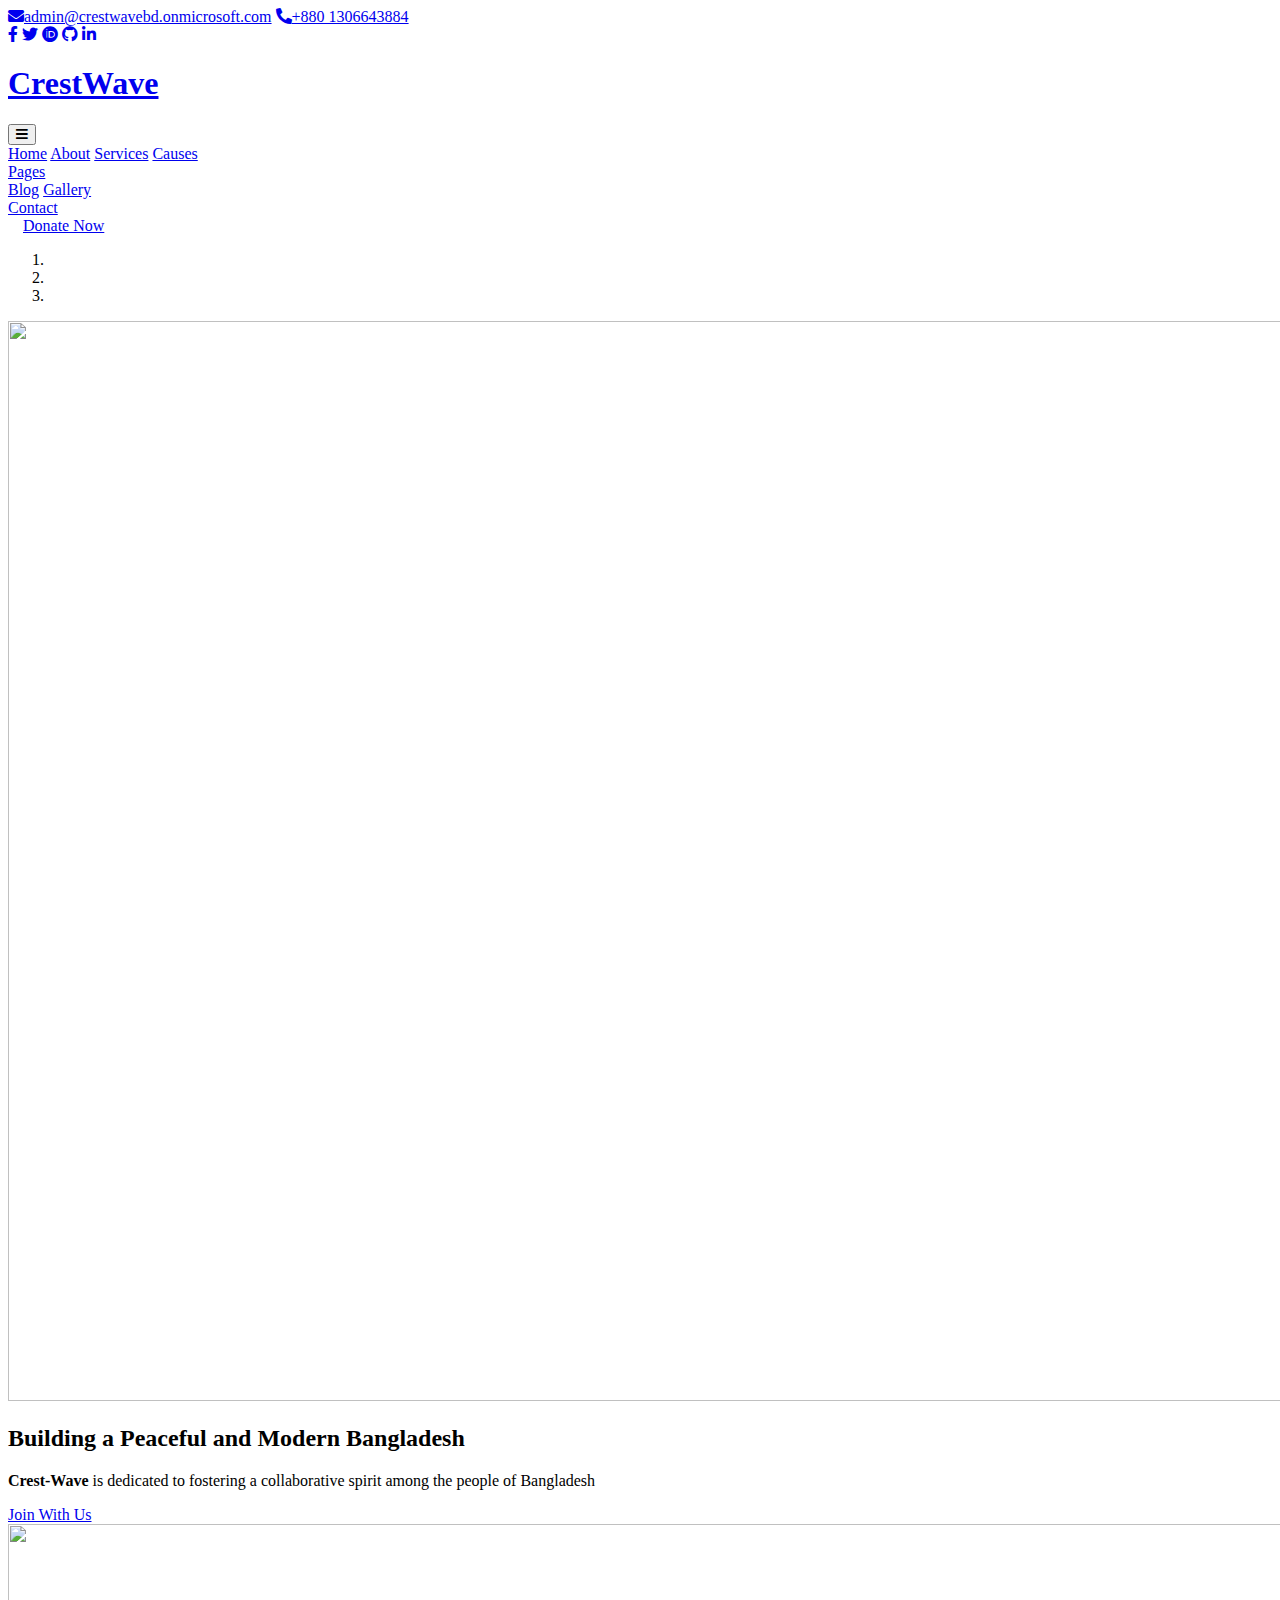
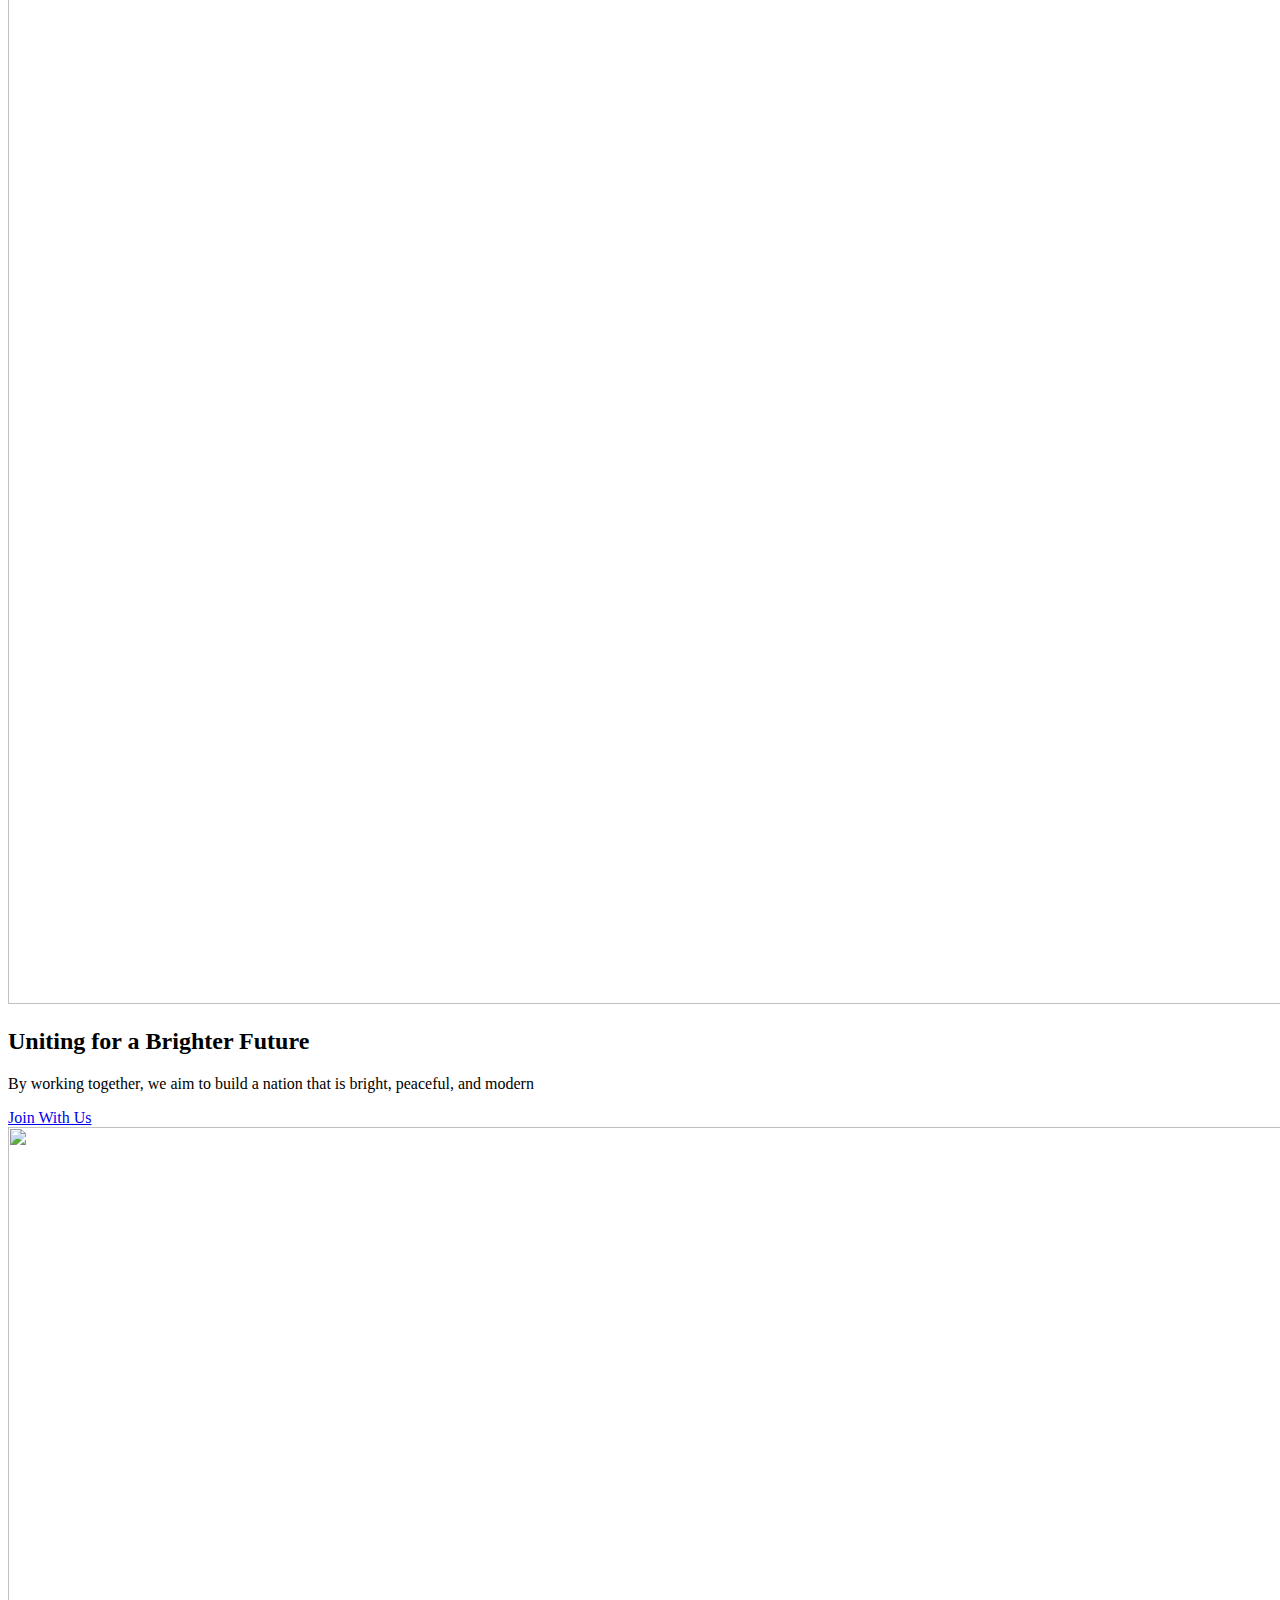
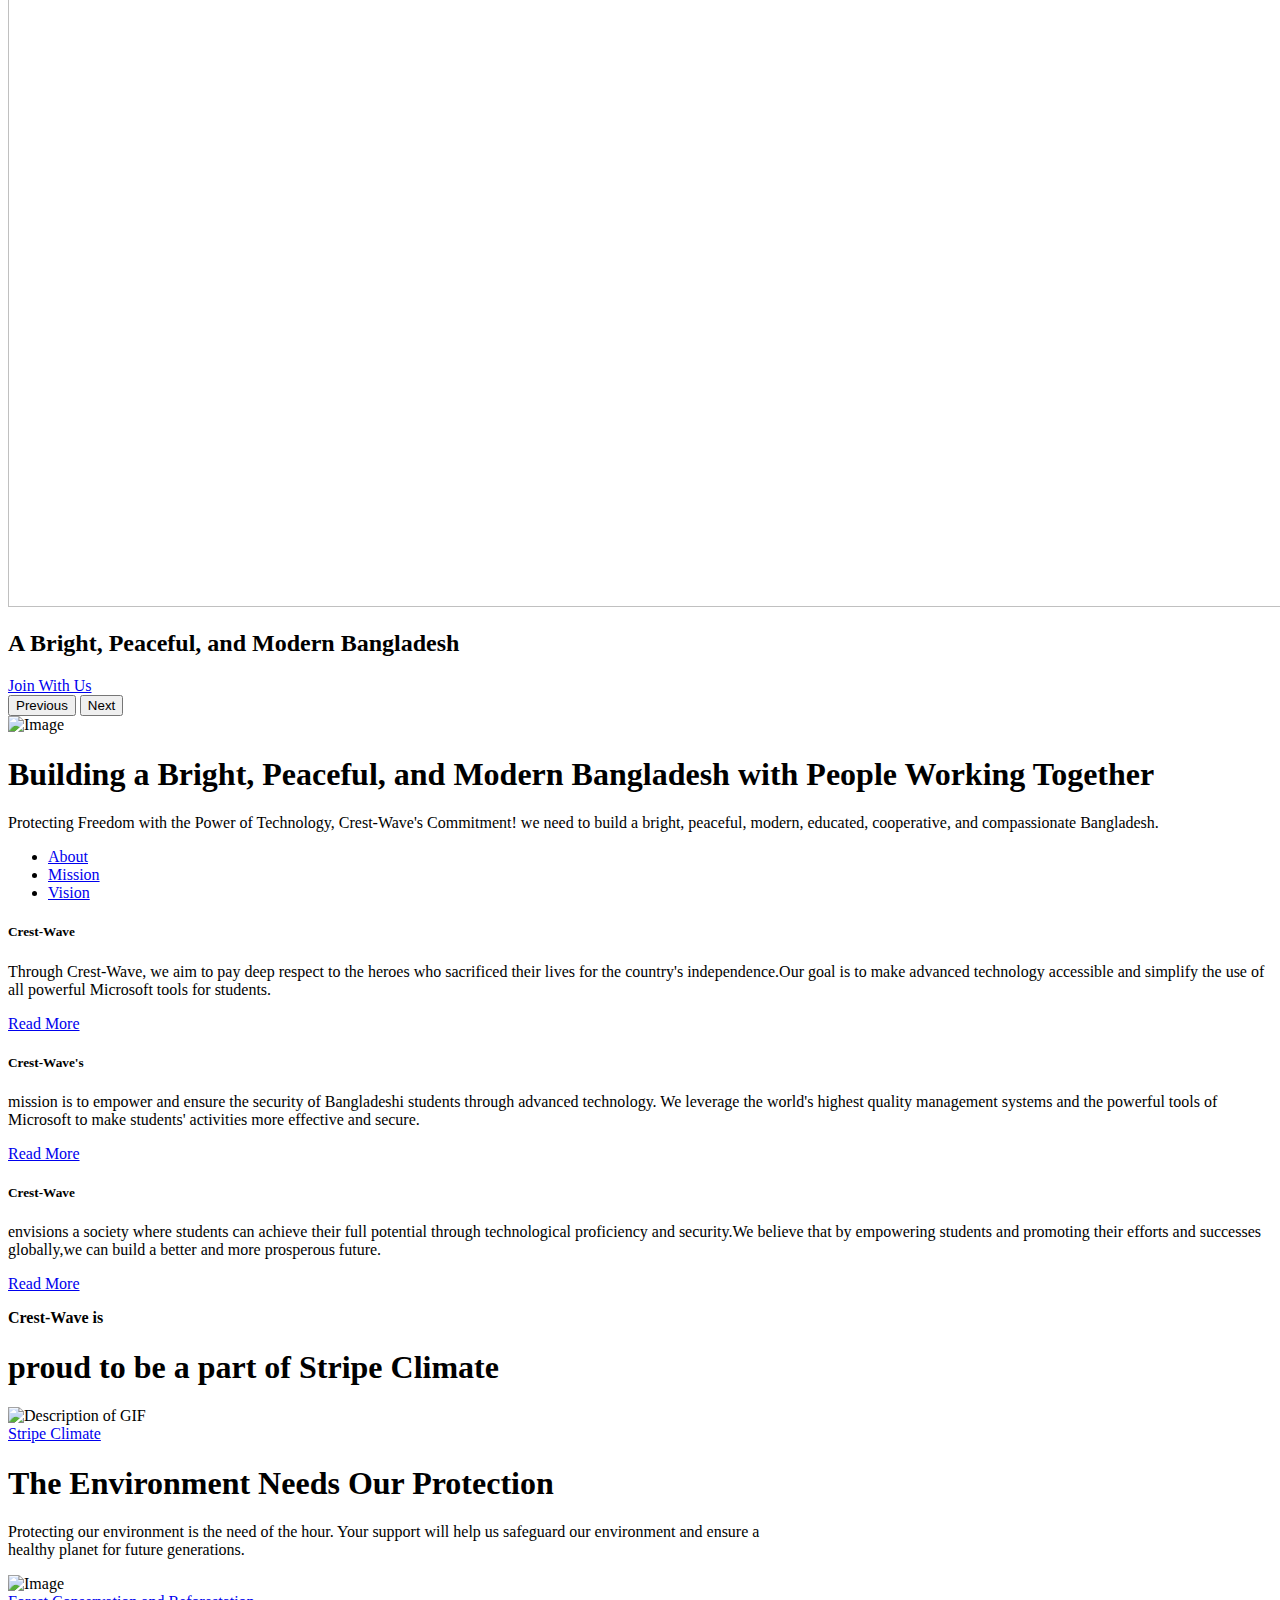
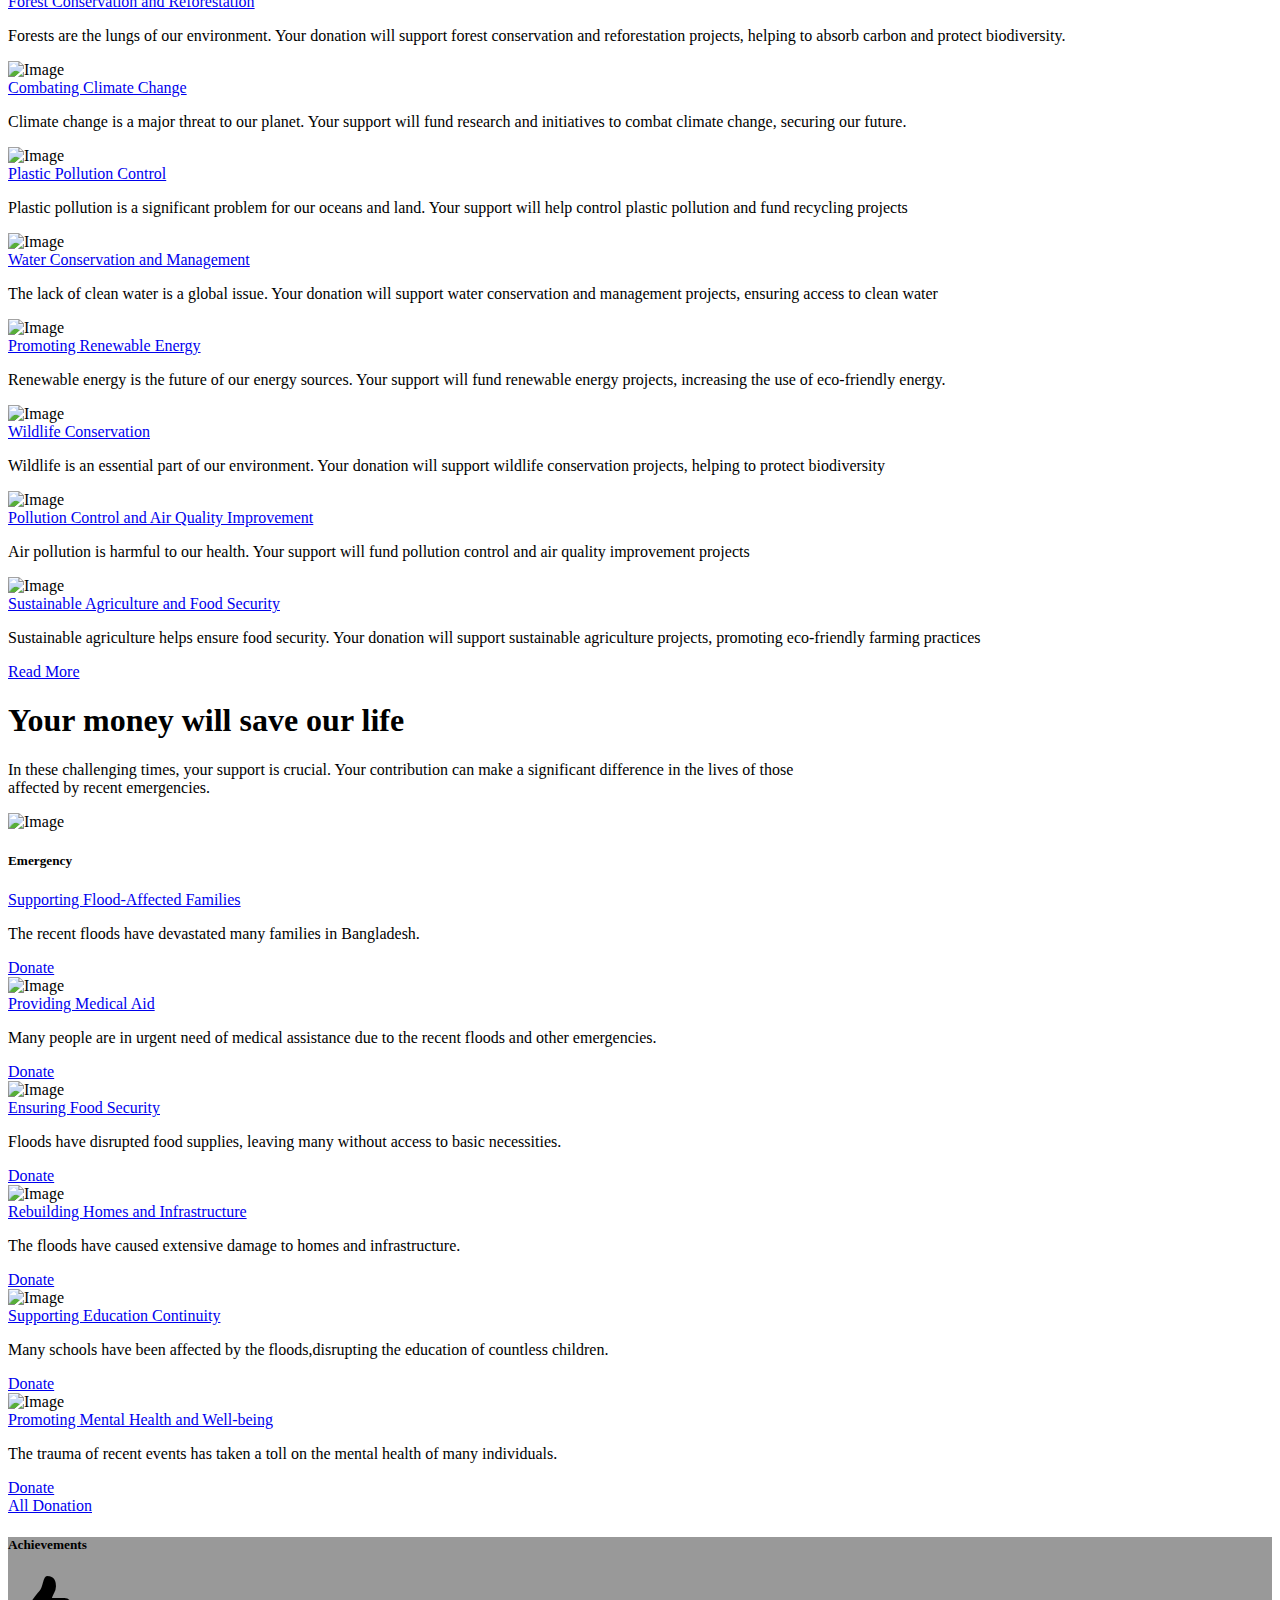
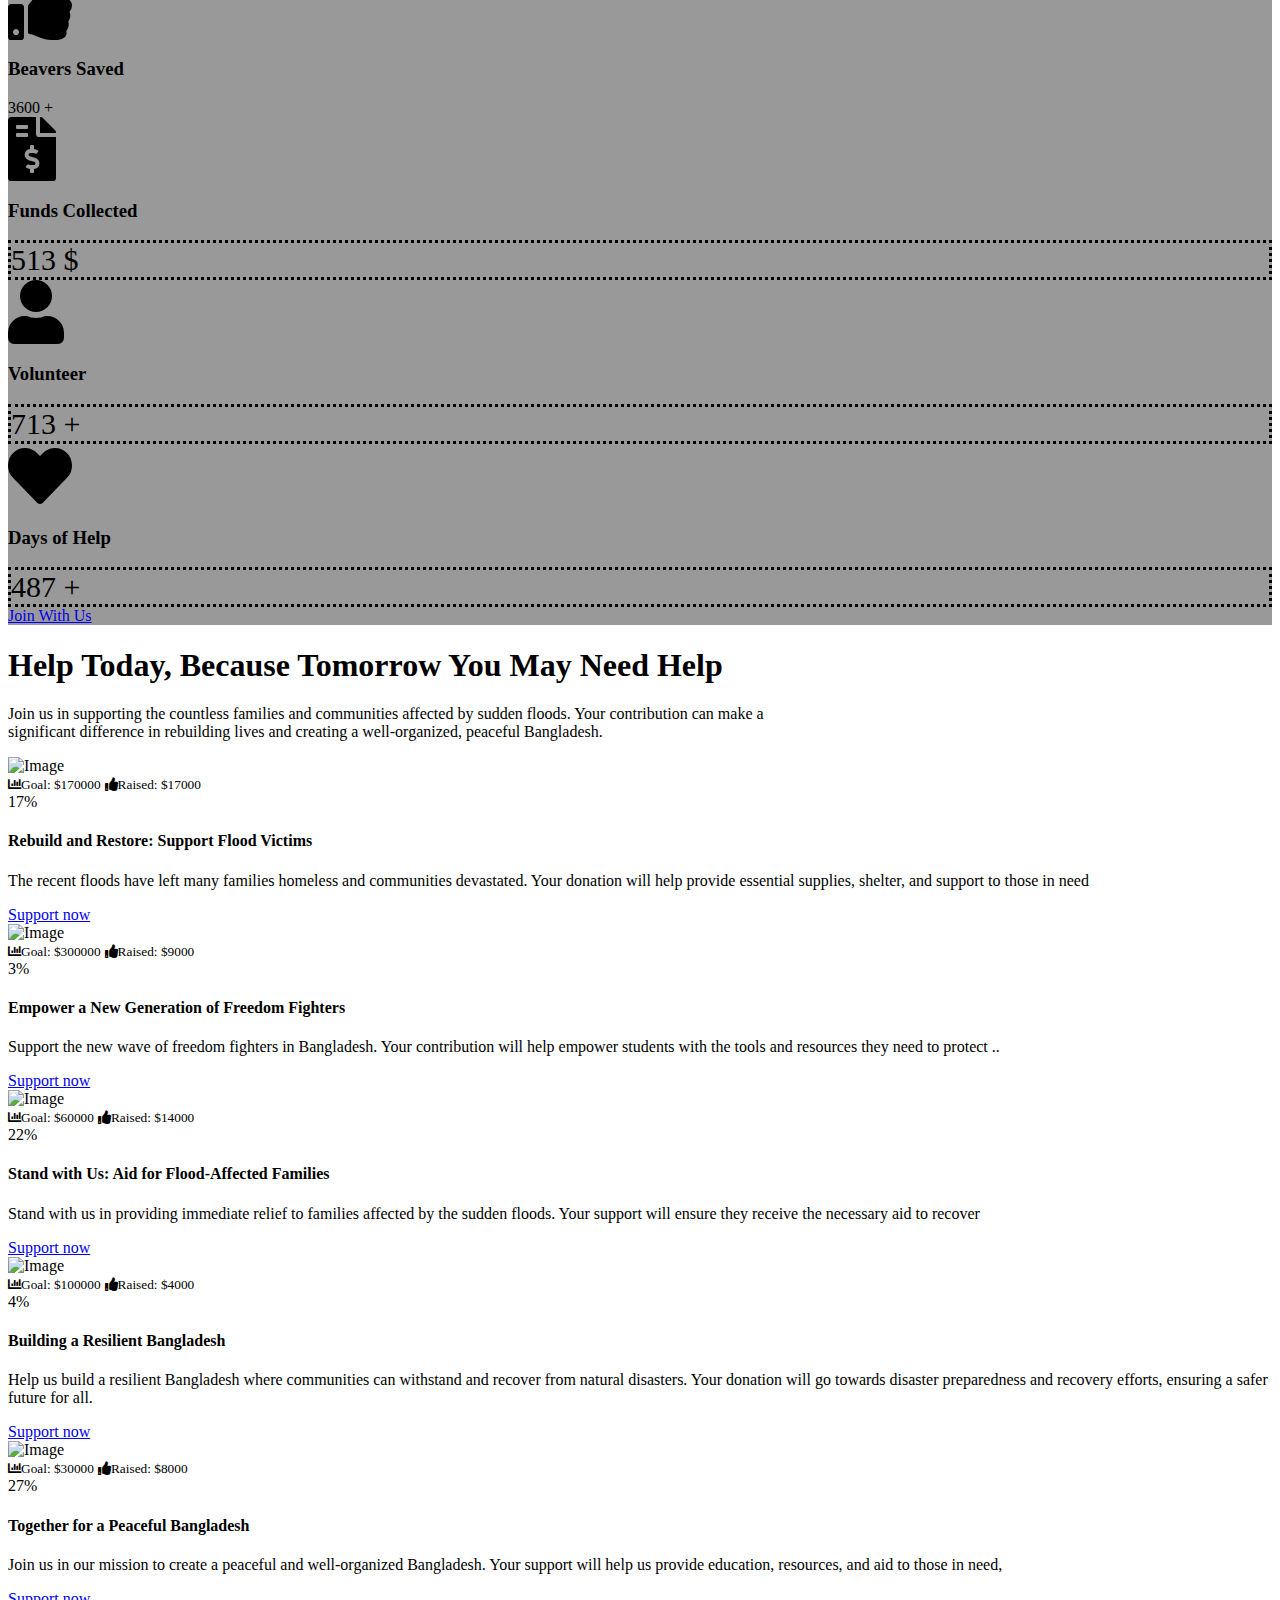
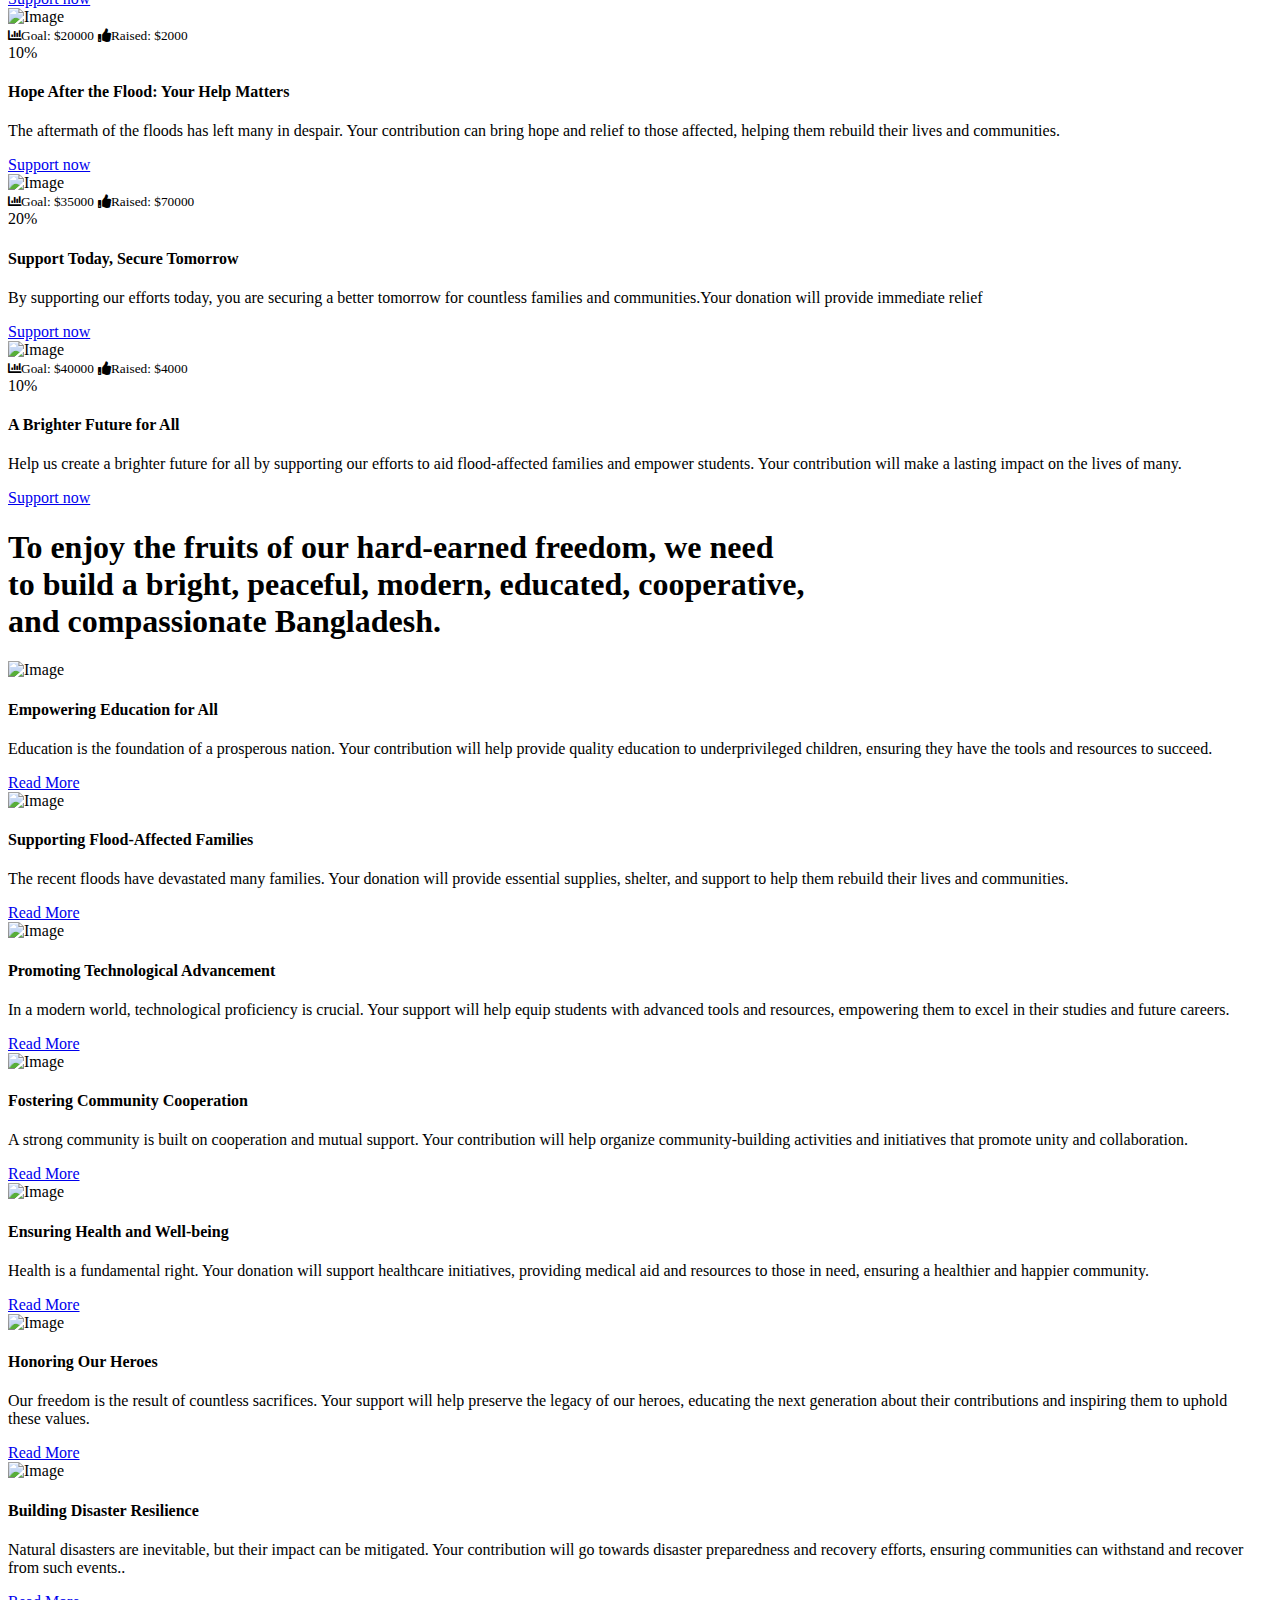
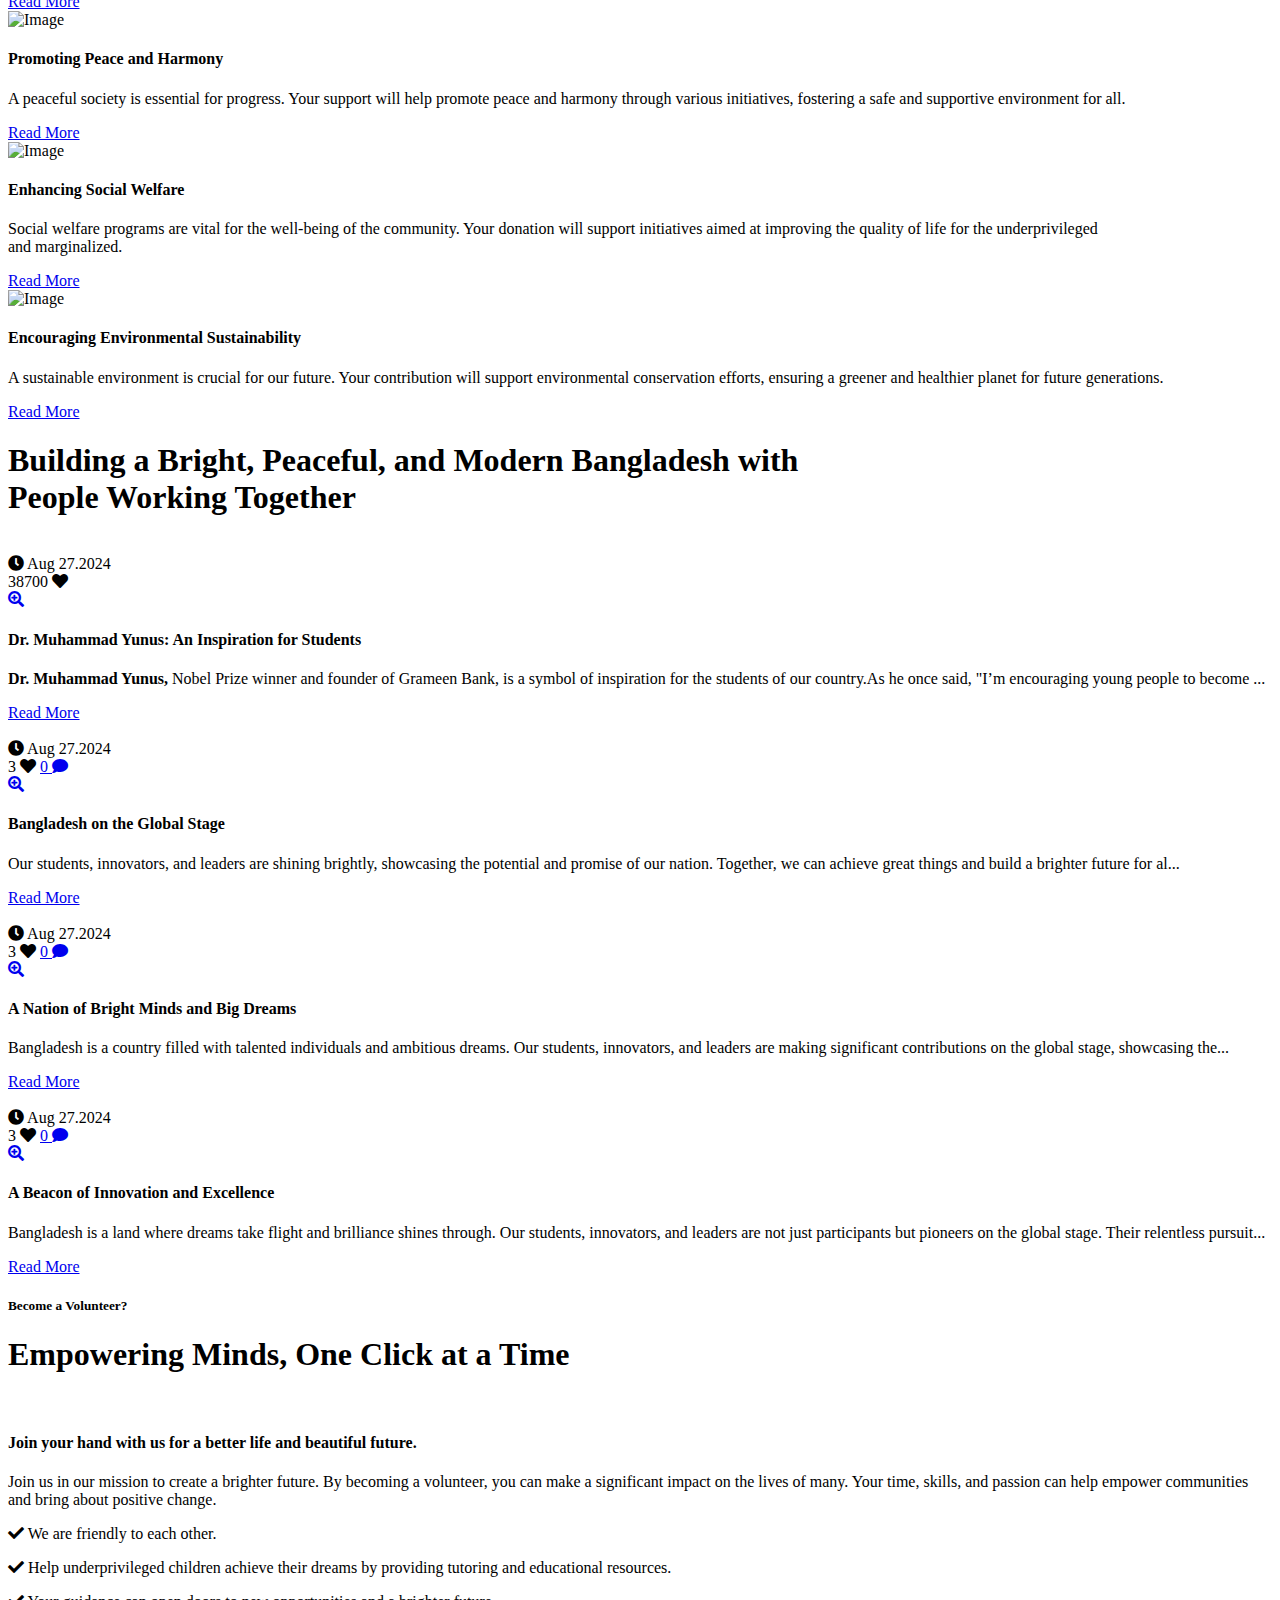
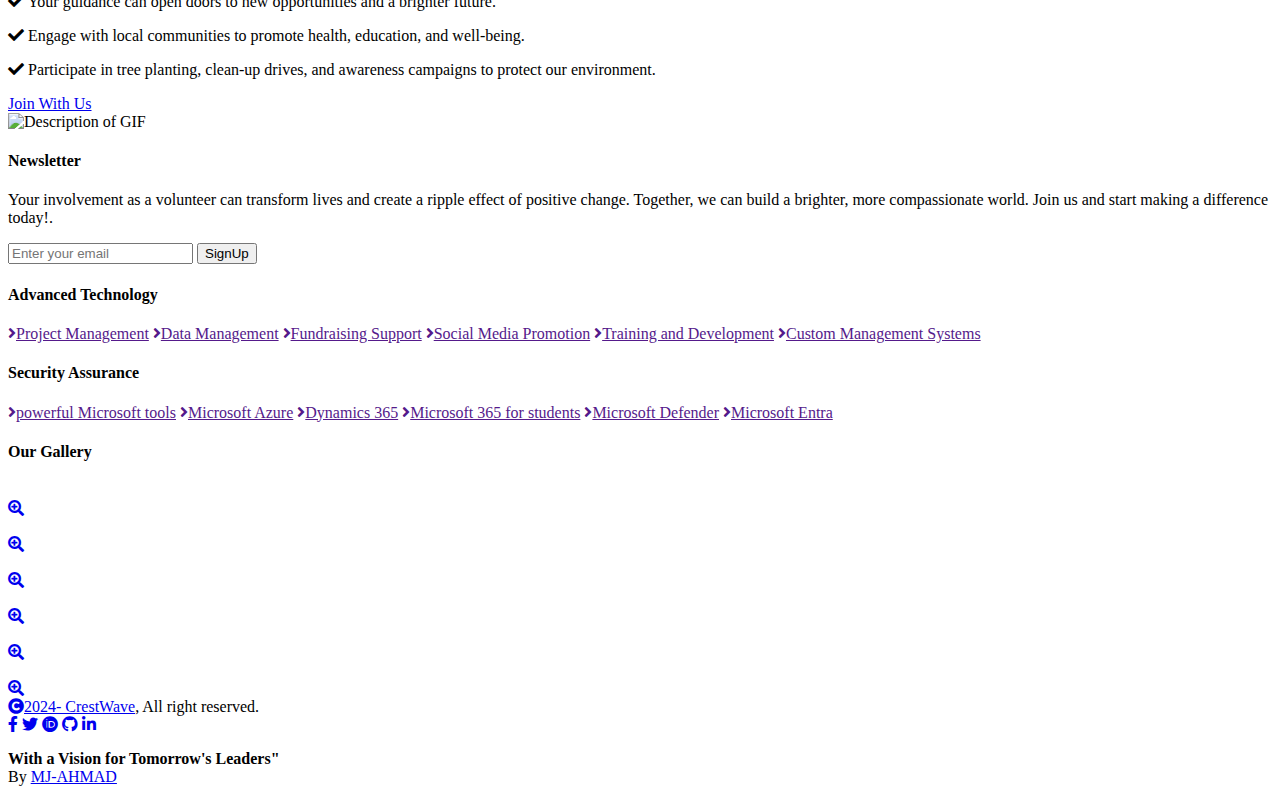
==== index.html @ bfa49dc5 "Add files via upload" ====
<!DOCTYPE html>
<html lang="en">

<head>
    <meta charset="utf-8">
    <title>CrestWave</title>
    <meta content="width=device-width, initial-scale=1.0" name="viewport">
    <meta content="Empowering Education and Sustainability" name="keywords">
    <meta content="Building a Peaceful and Modern Bangladesh" name="description">
    <meta property="og:title" content="A Bright, Peaceful, and Modern Bangladesh">
    <meta property="og:description" content="Building a Peaceful and Modern Bangladesh">
    <meta property="og:image" content="https://mjahmad1.github.io/cwbd/img/2/65.png">
    <meta property="og:url" content="https://mjahmad1.github.io/cwbd/">


    <!-- Google Web Fonts -->
    <link rel="preconnect" href="https://fonts.googleapis.com">
    <link rel="preconnect" href="https://fonts.gstatic.com" crossorigin>
    <link href="https://fonts.googleapis.com/css2?family=Jost:wght@500;600&family=Roboto&display=swap" rel="stylesheet">

    <!-- Icon Font Stylesheet -->
    <link rel="stylesheet" href="https://use.fontawesome.com/releases/v5.15.4/css/all.css" />
    <link href="https://cdn.jsdelivr.net/npm/bootstrap-icons@1.4.1/font/bootstrap-icons.css" rel="stylesheet">

    <!-- Libraries Stylesheet -->
    <link href="lib/owlcarousel/assets/owl.carousel.min.css" rel="stylesheet">
    <link href="lib/lightbox/css/lightbox.min.css" rel="stylesheet">


    <!-- Customized Bootstrap Stylesheet -->
    <link href="css/bootstrap.min.css" rel="stylesheet">

    <!-- Template Stylesheet -->
    <link href="css/style.css" rel="stylesheet">
    <meta name="google-site-verification" content="Da4Wf0bMjZq9uJs6QDCaYdj5rUD_3Obl4o2yoIoeI3s" />
</head>
<body>

    <!-- Spinner Start -->
    <div id="spinner" class="show w-100 vh-100 bg-white position-fixed translate-middle top-50 start-50  d-flex align-items-center justify-content-center">
        <div class="spinner-grow text-primary" role="status"></div>
    </div>
    <!-- Spinner End -->
    <!-- Navbar start -->
    <div class="container-fluid fixed-top px-0">
        <div class="container px-0">
            <div class="topbar">
                <div class="row align-items-center justify-content-center">
                    <div class="col-md-8">
                        <div class="topbar-info d-flex flex-wrap">
                            <a href="#" class="text-light me-4"><i class="fas fa-envelope text-white me-2"></i>admin@crestwavebd.onmicrosoft.com</a>
                            <a href="#" class="text-light"><i class="fas fa-phone-alt text-white me-2"></i>+880 1306643884</a>
                        </div>
                    </div>
                    <div class="col-md-4">
                        <div class="topbar-icon d-flex align-items-center justify-content-end">
                            <a href="https://www.facebook.com/MdJaforAhmad1989" class="btn-square text-white me-2"><i class="fab fa-facebook-f"></i></a>
                            <a href="https://twitter.com/QuranerFariwala" class="btn-square text-white me-2"><i class="fab fa-twitter"></i></a>
                            <a href="https://orcid.org/0009-0008-8560-0756" class="btn-square text-white me-2"><i class="fab fa-orcid"></i></a>
                            <a href="https://www.github.con/mjahmad1/" class="btn-square text-white me-2"><i class="fab fa-github"></i></a>
                            <a href="https://www.linkedin.com/in/jafor-ahmod/" class="btn-square text-white me-0"><i class="fab fa-linkedin-in"></i></a>
                        </div>
                    </div>
                </div>
            </div>
            <nav class="navbar navbar-light bg-light navbar-expand-xl">
                <a href="index.html" class="navbar-brand ms-3">
                    <h1 class="text-primary display-5">CrestWave</h1>
                </a>
                <button class="navbar-toggler py-2 px-3 me-3" type="button" data-bs-toggle="collapse" data-bs-target="#navbarCollapse">
                    <span class="fa fa-bars text-primary"></span>
                </button>
                <div class="collapse navbar-collapse bg-light" id="navbarCollapse">
                    <div class="navbar-nav ms-auto">
                        <a href="index.html" class="nav-item nav-link active">Home</a>
                        <a href="about.html" class="nav-item nav-link">About</a>
                        <a href="service.html" class="nav-item nav-link">Services</a>
                        <a href="causes.html" class="nav-item nav-link">Causes</a>
                        <div class="nav-item dropdown">
                            <a href="#" class="nav-link dropdown-toggle" data-bs-toggle="dropdown">Pages</a>
                            <div class="dropdown-menu m-0 bg-secondary rounded-0">
                                <a href="blog.html" class="dropdown-item">Blog</a>
                                <a href="gallery.html" class="dropdown-item">Gallery</a>
                            </div>
                        </div>
                        <a href="contact.html" class="nav-item nav-link">Contact</a>
                    </div>
                    <div class="d-flex align-items-center flex-nowrap pt-xl-0" style="margin-left: 15px;">
                        <a href="pay.html" class="btn-hover-bg btn btn-primary text-white py-2 px-4 me-3">Donate Now</a>
                    </div>
                </div>
            </nav>
        </div>
    </div>
    <!-- Navbar End -->
    <!-- Carousel Start -->
    <div class="container-fluid carousel-header vh-100 px-0">
        <div id="carouselId" class="carousel slide" data-bs-ride="carousel">
            <ol class="carousel-indicators">
                <li data-bs-target="#carouselId" data-bs-slide-to="0" class="active"></li>
                <li data-bs-target="#carouselId" data-bs-slide-to="1"></li>
                <li data-bs-target="#carouselId" data-bs-slide-to="2"></li>
            </ol>
            <div class="carousel-inner" role="listbox">
                <div class="carousel-item active">
                    <img src="img/192000/3.png" style="width: 1920px; height: 1080px;">
                    <div class="carousel-caption">
                        <div class="p-3" style="max-width: 900px;">
                            <h2 class="display-1 text-capitalize text-white mb-4">Building a Peaceful and Modern Bangladesh</h2>
                            <p class="mb-5 fs-5"><b>Crest-Wave</b> is dedicated to fostering a collaborative spirit among the people of Bangladesh</p>
                            <div class="d-flex align-items-center justify-content-center">
                                <a class="btn-hover-bg btn btn-primary text-white py-3 px-5" href="#">Join With Us</a>
                            </div>
                        </div>
                    </div>
                </div>
                <div class="carousel-item">
                    <img src="img/5/11.png" style="width: 1920px; height: 1080px;">
                    <div class="carousel-caption">
                        <div class="p-3" style="max-width: 900px;">
                            <h2 class="display-1 text-capitalize text-white mb-4">Uniting for a Brighter Future</h2>
                            <p class="mb-5 fs-5">By working together, we aim to build a nation that is bright, peaceful, and modern</p>
                            <div class="d-flex align-items-center justify-content-center">
                                <a class="btn-hover-bg btn btn-primary text-white py-3 px-5" href="volun.html">Join With Us</a>
                            </div>
                        </div>
                    </div>
                </div>
                <div class="carousel-item">
                    <img src="img/5/9.png" style="width: 1920px; height: 1080px;">
                    <div class="carousel-caption">
                        <div class="p-3" style="max-width: 900px;">
                            <h2 class="display-1 text-capitalize text-white mb-4">A Bright, Peaceful, and Modern Bangladesh</h2>
                            <div class="d-flex align-items-center justify-content-center">
                                <a class="btn-hover-bg btn btn-primary text-white py-3 px-5" href="#">Join With Us</a>
                            </div>
                        </div>
                    </div>
                </div>
            </div>
            <button class="carousel-control-prev" type="button" data-bs-target="#carouselId" data-bs-slide="prev">
                <span class="carousel-control-prev-icon" aria-hidden="true"></span>
                <span class="visually-hidden">Previous</span>
            </button>
            <button class="carousel-control-next" type="button" data-bs-target="#carouselId" data-bs-slide="next">
                <span class="carousel-control-next-icon" aria-hidden="true"></span>
                <span class="visually-hidden">Next</span>
            </button>
        </div>
    </div>
    <!-- Carousel End -->
    <!-- About Start -->
    <div class="container-fluid about  py-5">
        <div class="container py-5">
            <div class="row g-5">
                <div class="col-xl-5">
                    <div class="h-100">
                        <img src="img/2/65.png" class="img-fluid w-100 h-100" alt="Image">
                    </div>
                </div>
                <div class="col-xl-7">
                    <h1 class="mb-4">Building a Bright, Peaceful, and Modern Bangladesh with People Working Together</h1>
                    <p class="fs-5 mb-4">
                        Protecting Freedom with the Power of Technology, Crest-Wave's Commitment! we need to build a bright, peaceful, modern, educated, cooperative, and compassionate Bangladesh.
                    </p>
                    <div class="tab-class bg-secondary p-4">
                        <ul class="nav d-flex mb-2">
                            <li class="nav-item mb-3">
                                <a class="d-flex py-2 text-center bg-white active" data-bs-toggle="pill" href="#tab-1">
                                    <span class="text-dark" style="width: 150px;">About</span>
                                </a>
                            </li>
                            <li class="nav-item mb-3">
                                <a class="d-flex py-2 mx-3 text-center bg-white" data-bs-toggle="pill" href="#tab-2">
                                    <span class="text-dark" style="width: 150px;">Mission</span>
                                </a>
                            </li>
                            <li class="nav-item mb-3">
                                <a class="d-flex py-2 text-center bg-white" data-bs-toggle="pill" href="#tab-3">
                                    <span class="text-dark" style="width: 150px;">Vision</span>
                                </a>
                            </li>
                        </ul>
                        <div class="tab-content">
                            <div id="tab-1" class="tab-pane fade show p-0 active">
                                <div class="row">
                                    <div class="col-12">
                                        <div class="d-flex">
                                            <div class="text-start my-auto">
                                                <h5 class="text-uppercase mb-3">Crest-Wave</h5>
                                                <p class="mb-4">
                                                    Through Crest-Wave, we aim to pay deep respect to the heroes who sacrificed their lives for the country's independence.Our goal is to make advanced technology accessible and simplify the use of all powerful Microsoft tools for students.
                                                </p>
                                                <div class="d-flex align-items-center justify-content-start">
                                                    <a class="btn-hover-bg btn btn-primary text-white py-2 px-4" href="blog.html">Read More</a>
                                                </div>
                                            </div>
                                        </div>
                                    </div>
                                </div>
                            </div>
                            <div id="tab-2" class="tab-pane fade show p-0">
                                <div class="row">
                                    <div class="col-12">
                                        <div class="d-flex">
                                            <div class="text-start my-auto">
                                                <h5 class="text-uppercase mb-3">Crest-Wave's</h5>
                                                <p class="mb-4">
                                                    mission is to empower and ensure the security of Bangladeshi students through advanced technology. We leverage the world's highest quality management systems and the powerful tools of Microsoft to make students' activities more effective and secure.
                                                </p>
                                                <div class="d-flex align-items-center justify-content-start">
                                                    <a class="btn-hover-bg btn btn-primary text-white py-2 px-4" href="blog.html">Read More</a>
                                                </div>
                                            </div>
                                        </div>
                                    </div>
                                </div>
                            </div>
                            <div id="tab-3" class="tab-pane fade show p-0">
                                <div class="row">
                                    <div class="col-12">
                                        <div class="d-flex">
                                            <div class="text-start my-auto">
                                                <h5 class="text-uppercase mb-3">Crest-Wave</h5>
                                                <p class="mb-4">
                                                    envisions a society where students can achieve their full potential through technological proficiency and security.We believe that by empowering students and promoting their efforts and successes globally,we can build a better and more prosperous future.
                                                </p>
                                                <div class="d-flex align-items-center justify-content-start">
                                                    <a class="btn-hover-bg btn btn-primary text-white py-2 px-4" href="blog.html">Read More</a>
                                                </div>
                                            </div>
                                        </div>
                                    </div>
                                </div>
                            </div>
                        </div>
                    </div>
                </div>
            </div>
        </div>
    </div>
    <!-- About End -->
    <!-- About Start -->
    <div class="container-fluid about  py-5">
        <div class="text-center mx-auto pb-5" style="max-width: 800px;">
            <p><b>Crest-Wave is</b></p>
            <h1 class="mb-4">proud to be a part of Stripe Climate</h1>
            <img src="img/g1.gif" alt="Description of GIF" width="200" height="200">
        </div>
        <div class="text-center mx-auto pb-5" style="max-width: 800px;">
            <a class="btn-hover-bg btn btn-primary text-white py-2 px-4" href="https://climate.stripe.com/ArsPAE">Stripe Climate</a>
        </div>
        </div>
        <!-- About End -->
        <!-- Services Start -->
        <div class="container-fluid service py-5 bg-light">
            <div class="container py-5">
                <div class="text-center mx-auto pb-5" style="max-width: 800px;">
                    <h1 class="mb-0">The Environment Needs Our Protection</h1>
                    <p>Protecting our environment is the need of the hour. Your support will help us safeguard our environment and ensure a healthy planet for future generations.</p>
                </div>
                <div class="row g-4">
                    <div class="col-md-6 col-lg-6 col-xl-3">
                        <div class="service-item">
                            <img src="img/j0.jpg" class="img-fluid w-100" alt="Image">
                            <div class="service-link">
                                <a href="#" class="h4 mb-0">Forest Conservation and Reforestation</a>
                            </div>
                        </div>
                        <p class="my-4">Forests are the lungs of our environment. Your donation will support forest conservation and reforestation projects, helping to absorb carbon and protect biodiversity.</p>
                    </div>
                    <div class="col-md-6 col-lg-6 col-xl-3">
                        <div class="service-item">
                            <img src="img/j01.jpg" class="img-fluid w-100" alt="Image">
                            <div class="service-link">
                                <a href="#" class="h4 mb-0">Combating Climate Change</a>
                            </div>
                        </div>
                        <p class="my-4">Climate change is a major threat to our planet. Your support will fund research and initiatives to combat climate change, securing our future.</p>
                    </div>
                    <div class="col-md-6 col-lg-6 col-xl-3">
                        <div class="service-item">
                            <img src="img/1.jpg" class="img-fluid w-100" alt="Image">
                            <div class="service-link">
                                <a href="#" class="h4 mb-0">Plastic Pollution Control</a>
                            </div>
                        </div>
                        <p class="my-4">Plastic pollution is a significant problem for our oceans and land. Your support will help control plastic pollution and fund recycling projects</p>
                    </div>
                    <div class="col-md-6 col-lg-6 col-xl-3">
                        <div class="service-item">
                            <img src="img/w1.jpg" class="img-fluid w-100" alt="Image">
                            <div class="service-link">
                                <a href="#" class="h4 mb-0">Water Conservation and Management</a>
                            </div>
                        </div>
                        <p class="my-4">The lack of clean water is a global issue. Your donation will support water conservation and management projects, ensuring access to clean water</p>
                    </div>
                    <div class="col-md-6 col-lg-6 col-xl-3">
                        <div class="service-item">
                            <img src="img/j1.jpg" class="img-fluid w-100" alt="Image">
                            <div class="service-link">
                                <a href="#" class="h4 mb-0">Promoting Renewable Energy</a>
                            </div>
                        </div>
                        <p class="my-4">Renewable energy is the future of our energy sources. Your support will fund renewable energy projects, increasing the use of eco-friendly energy.</p>
                    </div>
                    <div class="col-md-6 col-lg-6 col-xl-3">
                        <div class="service-item">
                            <img src="img/j2.jpg" class="img-fluid w-100" alt="Image">
                            <div class="service-link">
                                <a href="#" class="h4 mb-0">Wildlife Conservation</a>
                            </div>
                        </div>
                        <p class="my-4">Wildlife is an essential part of our environment. Your donation will support wildlife conservation projects, helping to protect biodiversity</p>
                    </div>
                    <div class="col-md-6 col-lg-6 col-xl-3">
                        <div class="service-item">
                            <img src="img/j3.jpg" class="img-fluid w-100" alt="Image">
                            <div class="service-link">
                                <a href="#" class="h4 mb-0">Pollution Control and Air Quality Improvement</a>
                            </div>
                        </div>
                        <p class="my-4">Air pollution is harmful to our health. Your support will fund pollution control and air quality improvement projects</p>
                    </div>
                    <div class="col-md-6 col-lg-6 col-xl-3">
                        <div class="service-item">
                            <img src="img/j4.jpg" class="img-fluid w-100" alt="Image">
                            <div class="service-link">
                                <a href="#" class="h4 mb-0">Sustainable Agriculture and Food Security</a>
                            </div>
                        </div>
                        <p class="my-4">Sustainable agriculture helps ensure food security. Your donation will support sustainable agriculture projects, promoting eco-friendly farming practices</p>
                    </div>

                    <div class="col-12">
                        <div class="d-flex align-items-center justify-content-center">
                            <a class="btn-hover-bg btn btn-primary text-white py-2 px-4" href="pay.html">Read More</a>
                        </div>
                    </div>
                </div>
            </div>
        </div>
        <!-- Services End -->
        <!-- Donation Start -->
        <div class="container-fluid donation py-5">
            <div class="container py-5">
                <div class="text-center mx-auto pb-5" style="max-width: 800px;">
                    <h1 class="mb-0">Your money will save our life</h1>
                    <p>In these challenging times, your support is crucial. Your contribution can make a significant difference in the lives of those affected by recent emergencies.</p>
                </div>
                <div class="row g-4">
                    <div class="col-lg-4">
                        <div class="donation-item">
                            <img src="img/ja1.jpg" class="img-fluid w-100" alt="Image">
                            <div class="donation-content d-flex flex-column">
                                <h5 class="text-uppercase text-primary mb-4">Emergency</h5>
                                <a href="#" class="btn-hover-color display-6 text-white">Supporting Flood-Affected Families</a>
                                <p class="text-white mb-4">The recent floods have devastated many families in Bangladesh.</p>
                                <div class="donation-btn d-flex align-items-center justify-content-start">
                                    <a class="btn-hover-bg btn btn-primary text-white py-2 px-4" href="pay.html">Donate</a>
                                </div>
                            </div>
                        </div>
                    </div>
                    <div class="col-lg-4">
                        <div class="donation-item">
                            <img src="img/ja2.jpg" class="img-fluid w-100" alt="Image">
                            <div class="donation-content d-flex flex-column">
                                <a href="#" class="btn-hover-color display-6 text-white">Providing Medical Aid</a>
                                <p class="text-white mb-4">Many people are in urgent need of medical assistance due to the recent floods and other emergencies.</p>
                                <div class="donation-btn d-flex align-items-center justify-content-start">
                                    <a class="btn-hover-bg btn btn-primary text-white py-2 px-4" href="pay.html">Donate</a>
                                </div>
                            </div>
                        </div>
                    </div>
                    <div class="col-lg-4">
                        <div class="donation-item">
                            <img src="img/ja3.jpg" class="img-fluid w-100" alt="Image">
                            <div class="donation-content d-flex flex-column">
                                <a href="#" class="btn-hover-color display-6 text-white">Ensuring Food Security</a>
                                <p class="text-white mb-4">Floods have disrupted food supplies, leaving many without access to basic necessities.</p>
                                <div class="donation-btn d-flex align-items-center justify-content-start">
                                    <a class="btn-hover-bg btn btn-primary text-white py-2 px-4" href="pay.html">Donate</a>
                                </div>
                            </div>
                        </div>
                    </div>
                    <div class="row g-4">
                        <div class="col-lg-4">
                            <div class="donation-item">
                                <img src="img/ja4.jpg" class="img-fluid w-100" alt="Image">
                                <div class="donation-content d-flex flex-column">
                                    <a href="#" class="btn-hover-color display-6 text-white">Rebuilding Homes and Infrastructure</a>
                                    <p class="text-white mb-4">The floods have caused extensive damage to homes and infrastructure.</p>
                                    <div class="donation-btn d-flex align-items-center justify-content-start">
                                        <a class="btn-hover-bg btn btn-primary text-white py-2 px-4" href="pay.html">Donate</a>
                                    </div>
                                </div>
                            </div>
                        </div>
                        <div class="col-lg-4">
                            <div class="donation-item">
                                <img src="img/ja5.jpg" class="img-fluid w-100" alt="Image">
                                <div class="donation-content d-flex flex-column">
                                    <a href="#" class="btn-hover-color display-6 text-white">Supporting Education Continuity</a>
                                    <p class="text-white mb-4">Many schools have been affected by the floods,disrupting the education of countless children.</p>
                                    <div class="donation-btn d-flex align-items-center justify-content-start">
                                        <a class="btn-hover-bg btn btn-primary text-white py-2 px-4" href="pay.html">Donate</a>
                                    </div>
                                </div>
                            </div>
                        </div>
                        <div class="col-lg-4">
                            <div class="donation-item">
                                <img src="img/ja6.jpg" class="img-fluid w-100" alt="Image">
                                <div class="donation-content d-flex flex-column">
                                    <a href="#" class="btn-hover-color display-6 text-white">Promoting Mental Health and Well-being</a>
                                    <p class="text-white mb-4">The trauma of recent events has taken a toll on the mental health of many individuals.</p>
                                    <div class="donation-btn d-flex align-items-center justify-content-start">
                                        <a class="btn-hover-bg btn btn-primary text-white py-2 px-4" href="pay.html">Donate</a>
                                    </div>
                                </div>
                            </div>
                        </div>

                        <div class="col-12">
                            <div class="d-flex align-items-center justify-content-center">
                                <a class="btn-hover-bg btn btn-primary text-white py-2 px-4" href="pay.html">All Donation</a>
                            </div>
                        </div>
                    </div>
                </div>
            </div>
            <!-- Donation End -->
            <!-- Counter Start -->
            <div class="container-fluid counter py-5" style="background: linear-gradient(rgba(0, 0, 0, .4), rgba(0, 0, 0, 0.4)), url(img/volunteers-bg.jpg) center center; background-size: cover;">
                <div class="container py-5">
                    <div class="text-center mx-auto pb-5" style="max-width: 800px;">
                        <h5 class="text-uppercase text-primary">Achievements</h5>
                    </div>
                    <div class="row g-4">
                        <div class="col-md-6 col-lg-6 col-xl-3">
                            <div class="counter-item text-center border p-5">
                                <i class="fas fa-thumbs-up fa-4x text-white"></i>
                                <h3 class="text-white my-4">Beavers Saved</h3>
                                <div class="counter-counting">
                                    <span class="text-primary fs-2 fw-bold" data-toggle="counter-up">3600</span>
                                    <span class="h1 fw-bold text-primary">+</span>
                                </div>
                            </div>
                        </div>
                        <div class="col-md-6 col-lg-6 col-xl-3">
                            <div class="counter-item text-center border p-5">
                                <i class="fas fa-file-invoice-dollar fa-4x text-white"></i>
                                <h3 class="text-white my-4">Funds Collected</h3>
                                <div class="counter-counting text-center border-white w-100" style="border-style: dotted; font-size: 30px;">
                                    <span class="text-primary fs-2 fw-bold" data-toggle="counter-up">513</span>
                                    <span class="h1 fw-bold text-primary">$</span>
                                </div>
                            </div>
                        </div>
                        <div class="col-md-6 col-lg-6 col-xl-3">
                            <div class="counter-item text-center border p-5">
                                <i class="fas fa-user fa-4x text-white"></i>
                                <h3 class="text-white my-4">Volunteer</h3>
                                <div class="counter-counting text-center border-white w-100" style="border-style: dotted; font-size: 30px;">
                                    <span class="text-primary fs-2 fw-bold" data-toggle="counter-up">713</span>
                                    <span class="h1 fw-bold text-primary">+</span>
                                </div>
                            </div>
                        </div>
                        <div class="col-md-6 col-lg-6 col-xl-3">
                            <div class="counter-item text-center border p-5">
                                <i class="fas fa-heart fa-4x text-white"></i>
                                <h3 class="text-white my-4">Days of Help</h3>
                                <div class="counter-counting text-center border-white w-100" style="border-style: dotted; font-size: 30px;">
                                    <span class="text-primary fs-2 fw-bold" data-toggle="counter-up">487</span>
                                    <span class="h1 fw-bold text-primary">+</span>
                                </div>
                            </div>
                        </div>
                        <div class="col-12">
                            <div class="d-flex align-items-center justify-content-center">
                                <a class="btn-hover-bg btn btn-primary text-white py-2 px-4" href="volunteer.html">Join With Us</a>
                            </div>
                        </div>
                    </div>
                </div>
            </div>
            <!-- Counter End -->
            <!-- Causes Start -->
            <div class="container-fluid causes py-5">
                <div class="container py-5">
                    <div class="text-center mx-auto pb-5" style="max-width: 800px;">
                        <h1 class="mb-4">Help Today, Because Tomorrow You May Need Help</h1>
                        <p class="mb-0">
                            Join us in supporting the countless families and communities affected by sudden floods. Your contribution can make a significant difference in rebuilding lives and creating a well-organized, peaceful Bangladesh.
                        </p>
                    </div>
                    <div class="row g-4">
                        <div class="col-lg-6 col-xl-3">
                            <div class="causes-item">
                                <div class="causes-img">
                                    <img src="img/jf1.jpg" class="img-fluid w-100" alt="Image">
                                    <div class="causes-link pb-2 px-3">
                                        <small class="text-white"><i class="fas fa-chart-bar text-primary me-2"></i>Goal: $170000</small>
                                        <small class="text-white"><i class="fa fa-thumbs-up text-primary me-2"></i>Raised: $17000</small>
                                    </div>
                                </div>
                                <div class="progress">
                                    <div class="progress-bar" role="progressbar" aria-valuenow="17" aria-valuemin="0" aria-valuemax="100">
                                        <span>17%</span>
                                    </div>
                                </div>
                                <div class="causes-content p-4">
                                    <h4 class="mb-3">Rebuild and Restore: Support Flood Victims</h4>
                                    <p class="mb-4">The recent floods have left many families homeless and communities devastated. Your donation will help provide essential supplies, shelter, and support to those in need</p>
                                    <a class="btn-hover-bg btn btn-primary text-white py-2 px-4" href="pay.html">Support now</a>
                                </div>
                            </div>
                        </div>
                        <div class="col-lg-6 col-xl-3">
                            <div class="causes-item">
                                <div class="causes-img">
                                    <img src="img/jf2.jpg" class="img-fluid w-100" alt="Image">
                                    <div class="causes-link pb-2 px-3">
                                        <small class="text-white"><i class="fas fa-chart-bar text-primary me-2"></i>Goal: $300000</small>
                                        <small class="text-white"><i class="fa fa-thumbs-up text-primary me-2"></i>Raised: $9000</small>
                                    </div>
                                </div>
                                <div class="progress">
                                    <div class="progress-bar" role="progressbar" aria-valuenow="3" aria-valuemin="0" aria-valuemax="100">
                                        <span>3%</span>
                                    </div>
                                </div>
                                <div class="causes-content p-4">
                                    <h4 class="mb-3">Empower a New Generation of Freedom Fighters</h4>
                                    <p class="mb-4">Support the new wave of freedom fighters in Bangladesh. Your contribution will help empower students with the tools and resources they need to protect ..</p>
                                    <a class="btn-hover-bg btn btn-primary text-white py-2 px-4" href="pay.html">Support now</a>
                                </div>
                            </div>
                        </div>
                        <div class="col-lg-6 col-xl-3">
                            <div class="causes-item">
                                <div class="causes-img">
                                    <img src="img/jf3.jpg" class="img-fluid w-100" alt="Image">
                                    <div class="causes-link pb-2 px-3">
                                        <small class="text-white"><i class="fas fa-chart-bar text-primary me-2"></i>Goal: $60000</small>
                                        <small class="text-white"><i class="fa fa-thumbs-up text-primary me-2"></i>Raised: $14000</small>
                                    </div>
                                </div>
                                <div class="progress">
                                    <div class="progress-bar" role="progressbar" aria-valuenow="22" aria-valuemin="0" aria-valuemax="100">
                                        <span>22%</span>
                                    </div>
                                </div>
                                <div class="causes-content p-4">
                                    <h4 class="mb-3">Stand with Us: Aid for Flood-Affected Families</h4>
                                    <p class="mb-4">Stand with us in providing immediate relief to families affected by the sudden floods. Your support will ensure they receive the necessary aid to recover</p>
                                    <a class="btn-hover-bg btn btn-primary text-white py-2 px-4" href="pay.html">Support now</a>
                                </div>
                            </div>
                        </div>
                        <div class="col-lg-6 col-xl-3">
                            <div class="causes-item">
                                <div class="causes-img">
                                    <img src="img/jf4.jpg" class="img-fluid w-100" alt="Image">
                                    <div class="causes-link pb-2 px-3">
                                        <small class="text-white"><i class="fas fa-chart-bar text-primary me-2"></i>Goal: $100000</small>
                                        <small class="text-white"><i class="fa fa-thumbs-up text-primary me-2"></i>Raised: $4000</small>
                                    </div>
                                </div>
                                <div class="progress">
                                    <div class="progress-bar" role="progressbar" aria-valuenow="4" aria-valuemin="0" aria-valuemax="100">
                                        <span>4%</span>
                                    </div>
                                </div>
                                <div class="causes-content p-4">
                                    <h4 class="mb-3">Building a Resilient Bangladesh</h4>
                                    <p class="mb-4">Help us build a resilient Bangladesh where communities can withstand and recover from natural disasters. Your donation will go towards disaster preparedness and recovery efforts, ensuring a safer future for all.</p>
                                    <a class="btn-hover-bg btn btn-primary text-white py-2 px-4" href="pay.html">Support now</a>
                                </div>
                            </div>
                        </div>
                        <div class="col-lg-6 col-xl-3">
                            <div class="causes-item">
                                <div class="causes-img">
                                    <img src="img/jf5.jpg" class="img-fluid w-100" alt="Image">
                                    <div class="causes-link pb-2 px-3">
                                        <small class="text-white"><i class="fas fa-chart-bar text-primary me-2"></i>Goal: $30000</small>
                                        <small class="text-white"><i class="fa fa-thumbs-up text-primary me-2"></i>Raised: $8000</small>
                                    </div>
                                </div>
                                <div class="progress">
                                    <div class="progress-bar" role="progressbar" aria-valuenow="27" aria-valuemin="0" aria-valuemax="100">
                                        <span>27%</span>
                                    </div>
                                </div>
                                <div class="causes-content p-4">
                                    <h4 class="mb-3">Together for a Peaceful Bangladesh</h4>
                                    <p class="mb-4">Join us in our mission to create a peaceful and well-organized Bangladesh. Your support will help us provide education, resources, and aid to those in need,</p>
                                    <a class="btn-hover-bg btn btn-primary text-white py-2 px-4" href="pay.html">Support now</a>
                                </div>
                            </div>
                        </div>
                        <div class="col-lg-6 col-xl-3">
                            <div class="causes-item">
                                <div class="causes-img">
                                    <img src="img/jf6.jpg" class="img-fluid w-100" alt="Image">
                                    <div class="causes-link pb-2 px-3">
                                        <small class="text-white"><i class="fas fa-chart-bar text-primary me-2"></i>Goal: $20000</small>
                                        <small class="text-white"><i class="fa fa-thumbs-up text-primary me-2"></i>Raised: $2000</small>
                                    </div>
                                </div>
                                <div class="progress">
                                    <div class="progress-bar" role="progressbar" aria-valuenow="10" aria-valuemin="0" aria-valuemax="100">
                                        <span>10%</span>
                                    </div>
                                </div>
                                <div class="causes-content p-4">
                                    <h4 class="mb-3">Hope After the Flood: Your Help Matters</h4>
                                    <p class="mb-4">The aftermath of the floods has left many in despair. Your contribution can bring hope and relief to those affected, helping them rebuild their lives and communities.</p>
                                    <a class="btn-hover-bg btn btn-primary text-white py-2 px-4" href="pay.html">Support now</a>
                                </div>
                            </div>
                        </div>
                        <div class="col-lg-6 col-xl-3">
                            <div class="causes-item">
                                <div class="causes-img">
                                    <img src="img/jf7.jpg" class="img-fluid w-100" alt="Image">
                                    <div class="causes-link pb-2 px-3">
                                        <small class="text-white"><i class="fas fa-chart-bar text-primary me-2"></i>Goal: $35000</small>
                                        <small class="text-white"><i class="fa fa-thumbs-up text-primary me-2"></i>Raised: $70000</small>
                                    </div>
                                </div>
                                <div class="progress">
                                    <div class="progress-bar" role="progressbar" aria-valuenow="20" aria-valuemin="0" aria-valuemax="100">
                                        <span>20%</span>
                                    </div>
                                </div>
                                <div class="causes-content p-4">
                                    <h4 class="mb-3">Support Today, Secure Tomorrow</h4>
                                    <p class="mb-4">By supporting our efforts today, you are securing a better tomorrow for countless families and communities.Your donation will provide immediate relief</p>
                                    <a class="btn-hover-bg btn btn-primary text-white py-2 px-4" href="pay.html">Support now</a>
                                </div>
                            </div>
                        </div>
                        <div class="col-lg-6 col-xl-3">
                            <div class="causes-item">
                                <div class="causes-img">
                                    <img src="img/jf8.jpg" class="img-fluid w-100" alt="Image">
                                    <div class="causes-link pb-2 px-3">
                                        <small class="text-white"><i class="fas fa-chart-bar text-primary me-2"></i>Goal: $40000</small>
                                        <small class="text-white"><i class="fa fa-thumbs-up text-primary me-2"></i>Raised: $4000</small>
                                    </div>
                                </div>
                                <div class="progress">
                                    <div class="progress-bar" role="progressbar" aria-valuenow="10" aria-valuemin="0" aria-valuemax="100">
                                        <span>10%</span>
                                    </div>
                                </div>
                                <div class="causes-content p-4">
                                    <h4 class="mb-3">A Brighter Future for All</h4>
                                    <p class="mb-4"> Help us create a brighter future for all by supporting our efforts to aid flood-affected families and empower students. Your contribution will make a lasting impact on the lives of many.</p>
                                    <a class="btn-hover-bg btn btn-primary text-white py-2 px-4" href="pay.html">Support now</a>
                                </div>
                            </div>
                        </div>
                    </div>
                </div>
            </div>

            <!-- Events Start -->
            <div class="container-fluid event py-5">
                <div class="container py-5">
                    <div class="text-center mx-auto mb-5" style="max-width: 800px;">
                        <h1 class="mb-0">To enjoy the fruits of our hard-earned freedom, we need to build a bright, peaceful, modern, educated, cooperative, and compassionate Bangladesh.</h1>
                    </div>
                    <div class="event-carousel owl-carousel">
                        <div class="event-item">
                            <img src="img/jo1.jpg" class="img-fluid w-100" alt="Image">
                            <div class="event-content p-4">
                                <h4 class="mb-4">Empowering Education for All</h4>
                                <p class="mb-4">Education is the foundation of a prosperous nation. Your contribution will help provide quality education to underprivileged children, ensuring they have the tools and resources to succeed.</p>
                                <a class="btn-hover-bg btn btn-primary text-white py-2 px-4" href="read.html">Read More</a>
                            </div>
                        </div>
                        <div class="event-item">
                            <img src="img/jo2.jpg" class="img-fluid w-100" alt="Image">
                            <div class="event-content p-4">
                                <h4 class="mb-4">Supporting Flood-Affected Families</h4>
                                <p class="mb-4">The recent floods have devastated many families. Your donation will provide essential supplies, shelter, and support to help them rebuild their lives and communities.</p>
                                <a class="btn-hover-bg btn btn-primary text-white py-2 px-4" href="read.html">Read More</a>
                            </div>
                        </div>
                        <div class="event-item">
                            <img src="img/jo3.jpg" class="img-fluid w-100" alt="Image">
                            <div class="event-content p-4">
                                <h4 class="mb-4">Promoting Technological Advancement</h4>
                                <p class="mb-4">In a modern world, technological proficiency is crucial. Your support will help equip students with advanced tools and resources, empowering them to excel in their studies and future careers.</p>
                                <a class="btn-hover-bg btn btn-primary text-white py-2 px-4" href="read.html">Read More</a>
                            </div>
                        </div>
                        <div class="event-item">
                            <img src="img/jo4.jpg" class="img-fluid w-100" alt="Image">
                            <div class="event-content p-4">
                                <h4 class="mb-4">Fostering Community Cooperation</h4>
                                <p class="mb-4">A strong community is built on cooperation and mutual support. Your contribution will help organize community-building activities and initiatives that promote unity and collaboration.</p>
                                <a class="btn-hover-bg btn btn-primary text-white py-2 px-4" href="read.html">Read More</a>
                            </div>
                        </div>
                        <div class="event-item">
                            <img src="img/jo5.jpg" class="img-fluid w-100" alt="Image">
                            <div class="event-content p-4">
                                <h4 class="mb-4">Ensuring Health and Well-being</h4>
                                <p class="mb-4">Health is a fundamental right. Your donation will support healthcare initiatives, providing medical aid and resources to those in need, ensuring a healthier and happier community.</p>
                                <a class="btn-hover-bg btn btn-primary text-white py-2 px-4" href="read.html">Read More</a>
                            </div>
                        </div>
                        <div class="event-item">
                            <img src="img/jo6.jpg" class="img-fluid w-100" alt="Image">
                            <div class="event-content p-4">
                                <h4 class="mb-4">Honoring Our Heroes</h4>
                                <p class="mb-4">Our freedom is the result of countless sacrifices. Your support will help preserve the legacy of our heroes, educating the next generation about their contributions and inspiring them to uphold <br>these values.</p>
                                <a class="btn-hover-bg btn btn-primary text-white py-2 px-4" href="read.html">Read More</a>
                            </div>
                        </div>
                        <div class="event-item">
                            <img src="img/jo7.jpg" class="img-fluid w-100" alt="Image">
                            <div class="event-content p-4">
                                <h4 class="mb-4">Building Disaster Resilience</h4>
                                <p class="mb-4">Natural disasters are inevitable, but their impact can be mitigated. Your contribution will go towards disaster preparedness and recovery efforts, ensuring communities can withstand and recover from such events..</p>
                                <a class="btn-hover-bg btn btn-primary text-white py-2 px-4" href="read.html">Read More</a>
                            </div>
                        </div>
                        <div class="event-item">
                            <img src="img/jo8.jpg" class="img-fluid w-100" alt="Image">
                            <div class="event-content p-4">
                                <h4 class="mb-4">Promoting Peace and Harmony</h4>
                                <p class="mb-4">A peaceful society is essential for progress. Your support will help promote peace and harmony through various initiatives, fostering a safe and supportive environment for all.</p>
                                <a class="btn-hover-bg btn btn-primary text-white py-2 px-4" href="read.html">Read More</a>
                            </div>
                        </div>
                        <div class="event-item">
                            <img src="img/jo9.jpg" class="img-fluid w-100" alt="Image">
                            <div class="event-content p-4">
                                <h4 class="mb-4">Enhancing Social Welfare</h4>
                                <p class="mb-4">Social welfare programs are vital for the well-being of the community. Your donation will support initiatives aimed at improving the quality of life for the underprivileged <br>and marginalized.</p>
                                <a class="btn-hover-bg btn btn-primary text-white py-2 px-4" href="read.html">Read More</a>
                            </div>
                        </div>
                        <div class="event-item">
                            <img src="img/jo10.jpg" class="img-fluid w-100" alt="Image">
                            <div class="event-content p-4">
                                <h4 class="mb-4">Encouraging Environmental Sustainability</h4>
                                <p class="mb-4">
                                    A sustainable environment is crucial for our future. Your contribution will support environmental conservation efforts, ensuring a greener and healthier planet for future generations.
                                </p>
                                <a class="btn-hover-bg btn btn-primary text-white py-2 px-4" href="read.html">Read More</a>
                            </div>
                        </div>

                    </div>
                </div>
            </div>
            <!-- Events End -->
            <!-- Blog Start -->
            <div class="container-fluid blog py-5 mb-5">
                <div class="container py-5">
                    <div class="text-center mx-auto pb-5" style="max-width: 800px;">
                        <h1 class="mb-0">Building a Bright, Peaceful, and Modern Bangladesh with People Working Together</h1>
                    </div>
                    <div class="row g-4">
                        <div class="col-lg-6 col-xl-3">
                            <div class="blog-item">
                                <div class="blog-img">
                                    <img src="img/b2.jpg" class="img-fluid w-100" alt="">
                                    <div class="blog-info">
                                        <span><i class="fa fa-clock"></i> Aug 27.2024</span>
                                        <div class="d-flex">
                                            <span class="me-38700"> 38700 <i class="fa fa-heart"></i></span>
                                        </div>
                                    </div>
                                    <div class="search-icon">
                                        <a href="img/b2.jpg" data-lightbox="Blog-1" class="my-auto"><i class="fas fa-search-plus btn-primary text-white p-3"></i></a>
                                    </div>
                                </div>
                                <div class="text-dark border p-4 ">
                                    <h4 class="mb-4">Dr. Muhammad Yunus: An Inspiration for Students</h4>
                                    <p class="mb-4"><b>Dr. Muhammad Yunus,</b> Nobel Prize winner and founder of Grameen Bank, is a symbol of inspiration for the students of our country.As he once said, "I’m encouraging young people to become ... </p>
                                    <a class="btn-hover-bg btn btn-primary text-white py-2 px-4" href="blog.html">Read More</a>
                                </div>
                            </div>
                        </div>
                        <div class="col-lg-6 col-xl-3">
                            <div class="blog-item">
                                <div class="blog-img">
                                    <img src="img/b3.jpg" class="img-fluid w-100" alt="">
                                    <div class="blog-info">
                                        <span><i class="fa fa-clock"></i> Aug 27.2024</span>
                                        <div class="d-flex">
                                            <span class="me-3"> 3 <i class="fa fa-heart"></i></span>
                                            <a href="#" class="text-white">0 <i class="fa fa-comment"></i></a>
                                        </div>
                                    </div>
                                    <div class="search-icon">
                                        <a href="img/b3.jpg" data-lightbox="Blog-2" class="my-auto"><i class="fas fa-search-plus btn-primary text-white p-3"></i></a>
                                    </div>
                                </div>
                                <div class="text-dark border p-4 ">
                                    <h4 class="mb-4">Bangladesh on the Global Stage</h4>
                                    <p class="mb-4">Our students, innovators, and leaders are shining brightly, showcasing the potential and promise of our nation. Together, we can achieve great things and build a brighter future for al... </p>
                                    <a class="btn-hover-bg btn btn-primary text-white py-2 px-4" href="blog.html">Read More</a>
                                </div>
                            </div>
                        </div>
                        <div class="col-lg-6 col-xl-3">
                            <div class="blog-item">
                                <div class="blog-img">
                                    <img src="img/b4.jpg" class="img-fluid w-100" alt="">
                                    <div class="blog-info">
                                        <span><i class="fa fa-clock"></i> Aug 27.2024</span>
                                        <div class="d-flex">
                                            <span class="me-3"> 3 <i class="fa fa-heart"></i></span>
                                            <a href="#" class="text-white">0 <i class="fa fa-comment"></i></a>
                                        </div>
                                    </div>
                                    <div class="search-icon">
                                        <a href="img/b4.jpg" data-lightbox="Blog-3" class="my-auto"><i class="fas fa-search-plus btn-primary text-white p-3"></i></a>
                                    </div>
                                </div>
                                <div class="text-dark border p-4 ">
                                    <h4 class="mb-4">A Nation of Bright Minds and Big Dreams</h4>
                                    <p class="mb-4">Bangladesh is a country filled with talented individuals and ambitious dreams. Our students, innovators, and leaders are making significant contributions on the global stage, showcasing the...</p>
                                    <a class="btn-hover-bg btn btn-primary text-white py-2 px-4" href="blog.html">Read More</a>
                                </div>
                            </div>
                        </div>
                        <div class="col-lg-6 col-xl-3">
                            <div class="blog-item">
                                <div class="blog-img">
                                    <img src="img/b5.jpg" class="img-fluid w-100" alt="">
                                    <div class="blog-info">
                                        <span><i class="fa fa-clock"></i> Aug 27.2024</span>
                                        <div class="d-flex">
                                            <span class="me-3"> 3 <i class="fa fa-heart"></i></span>
                                            <a href="#" class="text-white">0 <i class="fa fa-comment"></i></a>
                                        </div>
                                    </div>
                                    <div class="search-icon">
                                        <a href="img/b5.jpg" data-lightbox="Blog-4" class="my-auto"><i class="fas fa-search-plus btn-primary text-white p-3"></i></a>
                                    </div>
                                </div>
                                <div class="text-dark border p-4 ">
                                    <h4 class="mb-4">A Beacon of Innovation and Excellence</h4>
                                    <p class="mb-4">Bangladesh is a land where dreams take flight and brilliance shines through. Our students, innovators, and leaders are not just participants but pioneers on the global stage. Their relentless pursuit...</p>
                                    <a class="btn-hover-bg btn btn-primary text-white py-2 px-4" href="blog.html">Read More</a>
                                </div>
                            </div>
                        </div>
                    </div>
                </div>
            </div>
            <!-- Blog End -->
            <!-- Volunteers Start -->
            <div class="container-fluid volunteer py-5 mt-5">
                <div class="container py-5">
                    <div class="row g-5">
                        <div class="col-lg-7">
                            <h5 class="text-uppercase text-primary">Become a Volunteer?</h5>
                            <h1 class="mb-4">Empowering Minds, One Click at a Time</h1>
                            <img src="img/8/3.png" class="img-fluid w-100" alt="">
                            <h4>Join your hand with us for a better life and beautiful future.</h4>
                            <p class="mb-4">Join us in our mission to create a brighter future. By becoming a volunteer, you can make a significant impact on the lives of many. Your time, skills, and passion can help empower communities and bring about positive change.</p>
                            <p class="text-dark"><i class=" fa fa-check text-primary me-2"></i> We are friendly to each other.</p>
                            <p class="text-dark"><i class=" fa fa-check text-primary me-2"></i> Help underprivileged children achieve their dreams by providing tutoring and educational resources.</p>
                            <p class="text-dark"><i class=" fa fa-check text-primary me-2"></i> Your guidance can open doors to new opportunities and a brighter future.</p>
                            <p class="text-dark"><i class=" fa fa-check text-primary me-2"></i> Engage with local communities to promote health, education, and well-being. </p>
                            <p class="text-dark mb-5"><i class=" fa fa-check text-primary me-2"></i> Participate in tree planting, clean-up drives, and awareness campaigns to protect our environment. </p>
                            <a class="btn-hover-bg btn btn-primary text-white py-2 px-4" href="https://forms.office.com/e/V4GftRwYBF">Join With Us</a>
                        </div>
                    </div>
                </div>
            </div>
            <!-- Volunteers End -->
            <div class="text-center mx-auto pb-5">
                <img src="img/g1.gif" alt="Description of GIF" width="100" height="100">
            </div>

            <!-- Footer Start -->
            <div class="container-fluid footer bg-dark text-body py-5">
                <div class="container py-5">
                    <div class="row g-5">
                        <div class="col-md-6 col-lg-6 col-xl-3">
                            <div class="footer-item">
                                <h4 class="mb-4 text-white">Newsletter</h4>
                                <p class="mb-4">Your involvement as a volunteer can transform lives and create a ripple effect of positive change. Together, we can build a brighter, more compassionate world. Join us and start making a difference today!.​</p>
                                <div class="position-relative mx-auto">
                                    <input class="form-control border-0 bg-secondary w-100 py-3 ps-4 pe-5" type="text" placeholder="Enter your email">
                                    <button type="button" class="btn-hover-bg btn btn-primary position-absolute top-0 end-0 py-2 mt-2 me-2">SignUp</button>
                                </div>
                            </div>
                        </div>
                        <div class="col-md-6 col-lg-6 col-xl-3">
                            <div class="footer-item d-flex flex-column">
                                <h4 class="mb-4 text-white">Advanced Technology</h4>
                                <a href=""><i class="fas fa-angle-right me-2"></i>Project Management</a>
                                <a href=""><i class="fas fa-angle-right me-2"></i>Data Management</a>
                                <a href=""><i class="fas fa-angle-right me-2"></i>Fundraising Support</a>
                                <a href=""><i class="fas fa-angle-right me-2"></i>Social Media Promotion</a>
                                <a href=""><i class="fas fa-angle-right me-2"></i>Training and Development</a>
                                <a href=""><i class="fas fa-angle-right me-2"></i>Custom Management Systems</a>
                            </div>
                        </div>
                        <div class="col-md-6 col-lg-6 col-xl-3">
                            <div class="footer-item d-flex flex-column">
                                <h4 class="mb-4 text-white">Security Assurance</h4>
                                <a href=""><i class="fas fa-angle-right me-2"></i>powerful Microsoft tools</a>
                                <a href=""><i class="fas fa-angle-right me-2"></i>Microsoft Azure</a>
                                <a href=""><i class="fas fa-angle-right me-2"></i>Dynamics 365</a>
                                <a href=""><i class="fas fa-angle-right me-2"></i>Microsoft 365 for students</a>
                                <a href=""><i class="fas fa-angle-right me-2"></i>Microsoft Defender</a>
                                <a href=""><i class="fas fa-angle-right me-2"></i>Microsoft Entra</a>
                            </div>
                        </div>
                        <div class="col-md-6 col-lg-6 col-xl-3">
                            <div class="footer-item">
                                <h4 class="mb-4 text-white">Our Gallery</h4>
                                <div class="row g-2">
                                    <div class="col-4">
                                        <div class="footer-gallery">
                                            <img src="img/gallery-footer-1.jpg" class="img-fluid w-100" alt="">
                                            <div class="footer-search-icon">
                                                <a href="img/gallery-footer-1.jpg" data-lightbox="footerGallery-1" class="my-auto"><i class="fas fa-search-plus text-white"></i></a>
                                            </div>
                                        </div>
                                    </div>
                                    <div class="col-4">
                                        <div class="footer-gallery">
                                            <img src="img/gallery-footer-2.jpg" class="img-fluid w-100" alt="">
                                            <div class="footer-search-icon">
                                                <a href="img/gallery-footer-2.jpg" data-lightbox="footerGallery-2" class="my-auto"><i class="fas fa-search-plus text-white"></i></a>
                                            </div>
                                        </div>
                                    </div>
                                    <div class="col-4">
                                        <div class="footer-gallery">
                                            <img src="img/gallery-footer-3.jpg" class="img-fluid w-100" alt="">
                                            <div class="footer-search-icon">
                                                <a href="img/gallery-footer-3.jpg" data-lightbox="footerGallery-3" class="my-auto"><i class="fas fa-search-plus text-white"></i></a>
                                            </div>
                                        </div>
                                    </div>
                                    <div class="col-4">
                                        <div class="footer-gallery">
                                            <img src="img/gallery-footer-4.jpg" class="img-fluid w-100" alt="">
                                            <div class="footer-search-icon">
                                                <a href="img/gallery-footer-4.jpg" data-lightbox="footerGallery-4" class="my-auto"><i class="fas fa-search-plus text-white"></i></a>
                                            </div>
                                        </div>
                                    </div>
                                    <div class="col-4">
                                        <div class="footer-gallery">
                                            <img src="img/gallery-footer-5.jpg" class="img-fluid w-100" alt="">
                                            <div class="footer-search-icon">
                                                <a href="img/gallery-footer-5.jpg" data-lightbox="footerGallery-5" class="my-auto"><i class="fas fa-search-plus text-white"></i></a>
                                            </div>
                                        </div>
                                    </div>
                                    <div class="col-4">
                                        <div class="footer-gallery">
                                            <img src="img/gallery-footer-6.jpg" class="img-fluid w-100" alt="">
                                            <div class="footer-search-icon">
                                                <a href="img/gallery-footer-6.jpg" data-lightbox="footerGallery-6" class="my-auto"><i class="fas fa-search-plus text-white"></i></a>
                                            </div>
                                        </div>
                                    </div>
                                </div>
                            </div>
                        </div>
                    </div>
                </div>
            </div>
            <!-- Footer End -->
            <!-- Copyright Start -->
            <div class="container-fluid copyright py-4">
                <div class="container">
                    <div class="row g-4 align-items-center">
                        <div class="col-md-4 text-center text-md-start mb-md-0">
                            <span class="text-body"><a href="#"><i class="fas fa-copyright text-light me-2"></i>2024- CrestWave</a>, All right reserved.</span>
                        </div>
                        <div class="col-md-4 text-center">
                            <div class="d-flex align-items-center justify-content-center">
                                <a href="https://www.facebook.com/MdJaforAhmad1989" class="btn-hover-color btn-square text-white me-2"><i class="fab fa-facebook-f"></i></a>
                                <a href="https://twitter.com/QuranerFariwala" class="btn-hover-color btn-square text-white me-2"><i class="fab fa-twitter"></i></a>
                                <a href="https://orcid.org/0009-0008-8560-0756" class="btn-hover-color btn-square text-white me-2"><i class="fab fa-orcid"></i></a>
                                <a href="https://www.github.con/mjahmad1/" class="btn-hover-color btn-square text-white me-2"><i class="fab fa-github"></i></a>
                                <a href="https://www.linkedin.com/in/jafor-ahmod/" class="btn-hover-color btn-square text-white me-0"><i class="fab fa-linkedin-in"></i></a>
                            </div>
                        </div>
                        <div class="col-md-4 text-center text-md-end text-body">
                            <p><b>With a Vision for Tomorrow's Leaders"</b> <br>By <a class="border-bottom" href="https://climate.stripe.com/ArsPAE">MJ-AHMAD</a></p>
                        </div>
                    </div>
                </div>
            </div>




            <!-- JavaScript Libraries -->
            <script src="https://ajax.googleapis.com/ajax/libs/jquery/3.6.4/jquery.min.js"></script>
            <script src="https://cdn.jsdelivr.net/npm/bootstrap@5.0.0/dist/js/bootstrap.bundle.min.js"></script>
            <script src="lib/easing/easing.min.js"></script>
            <script src="lib/waypoints/waypoints.min.js"></script>
            <script src="lib/counterup/counterup.min.js"></script>
            <script src="lib/owlcarousel/owl.carousel.min.js"></script>
            <script src="lib/lightbox/js/lightbox.min.js"></script>


            <!-- Template Javascript -->
            <script src="js/main.js"></script>
<!-- Google tag (gtag.js) -->
<script async src="https://www.googletagmanager.com/gtag/js?id=G-DFESE050Q0"></script>
<script>
  window.dataLayer = window.dataLayer || [];
  function gtag(){dataLayer.push(arguments);}
  gtag('js', new Date());

  gtag('config', 'G-DFESE050Q0');
</script>
</body>

</html>
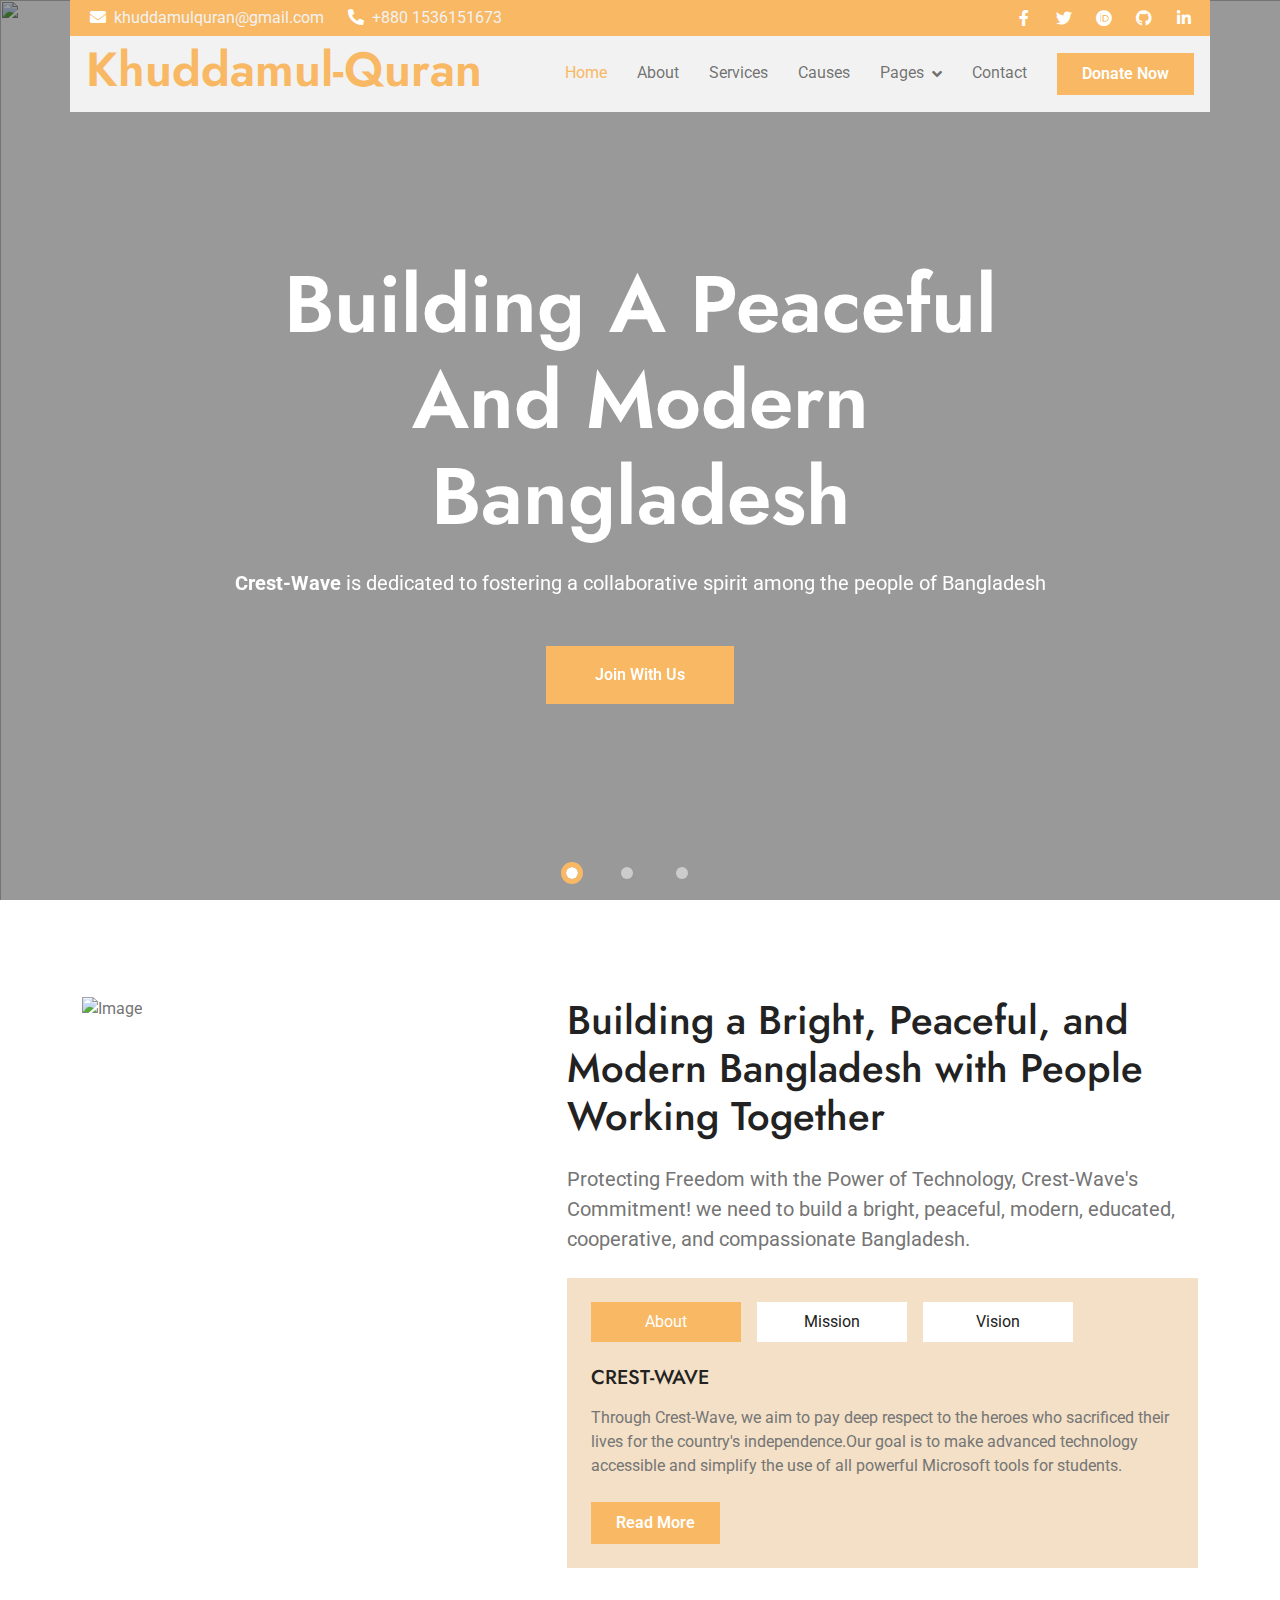
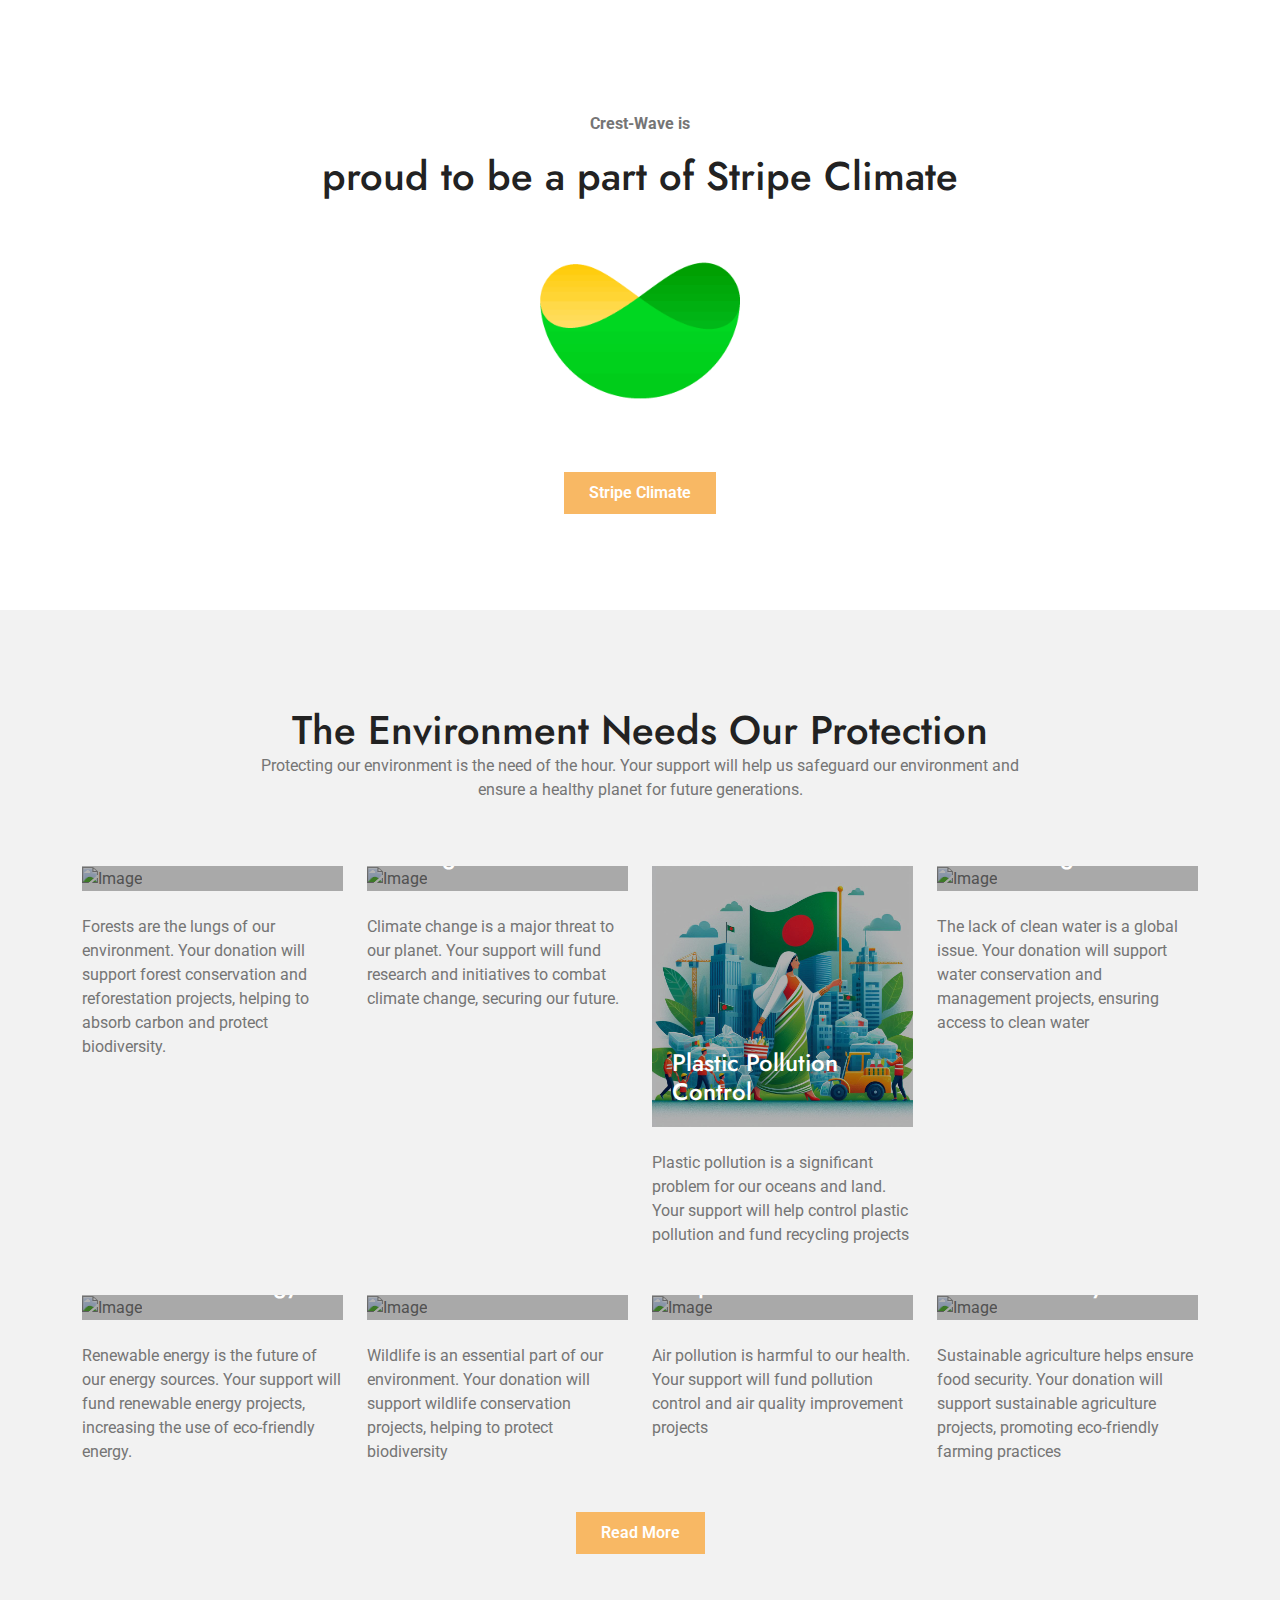
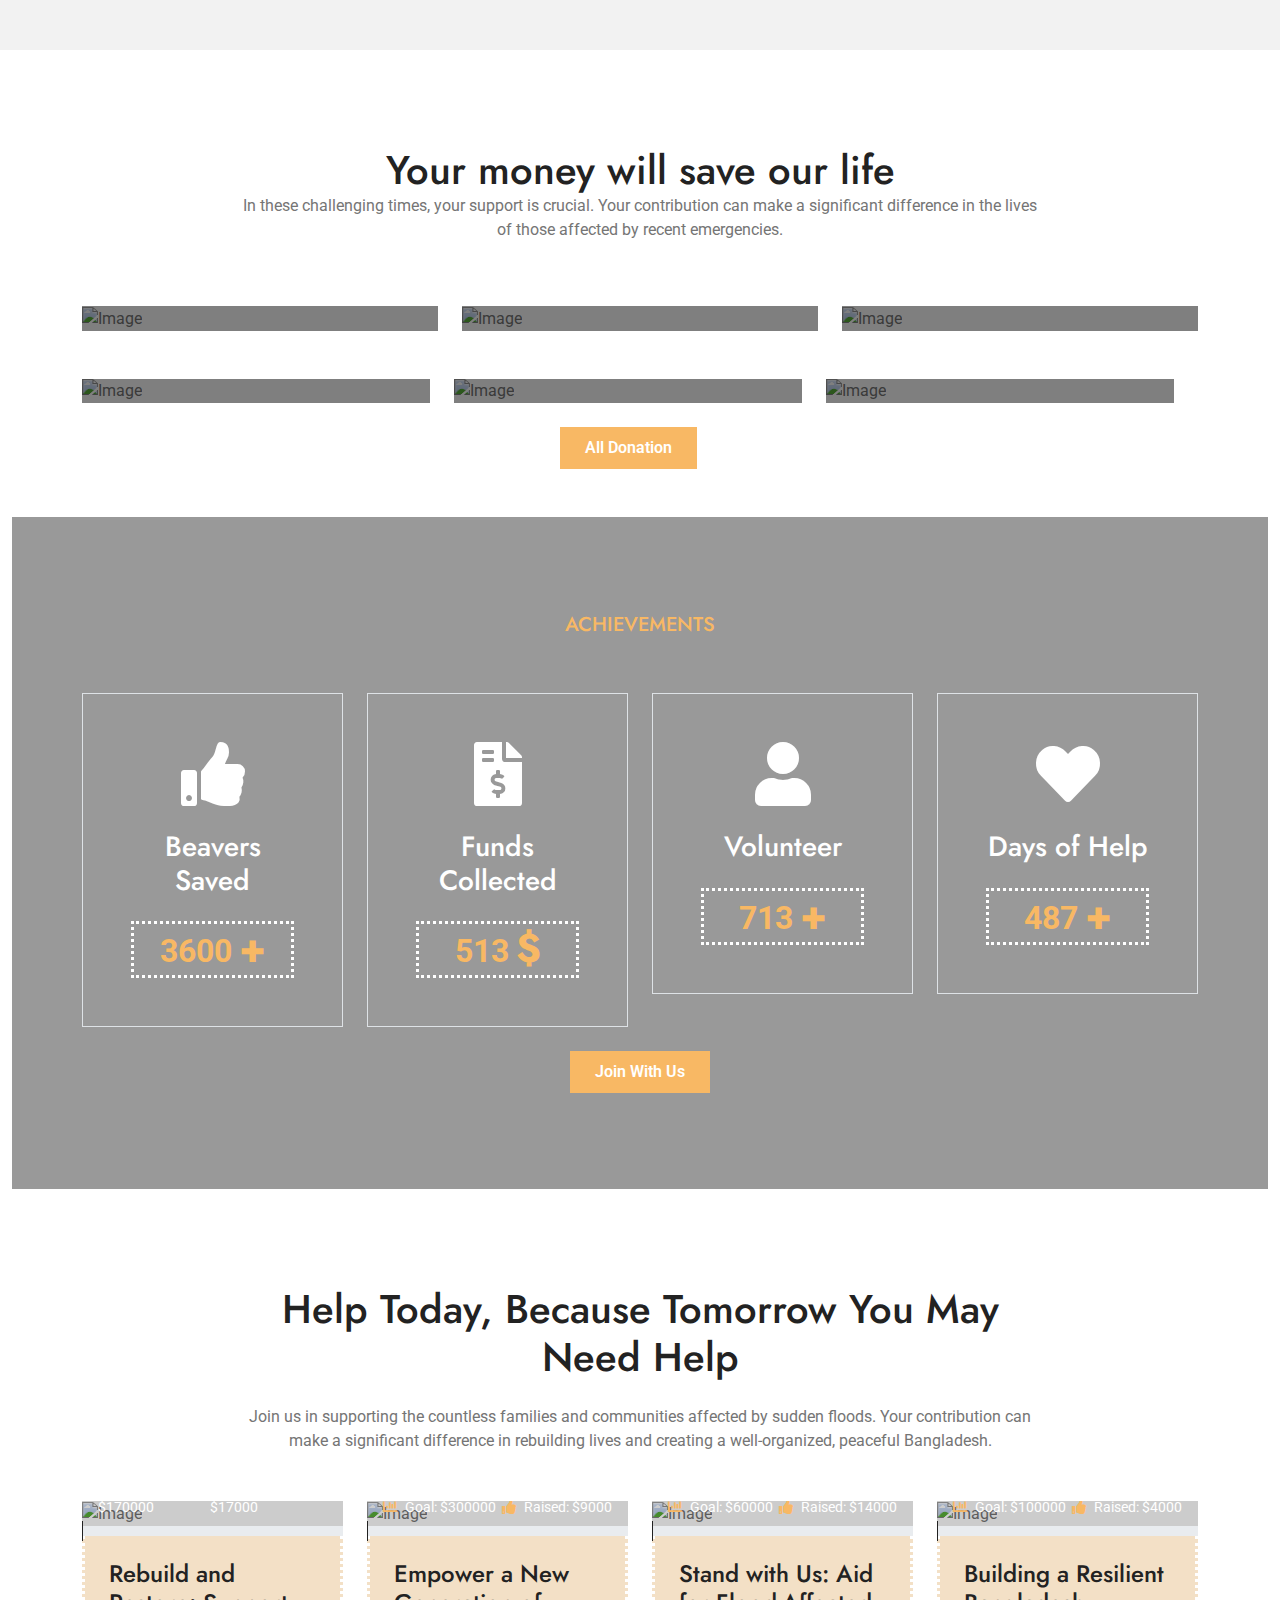
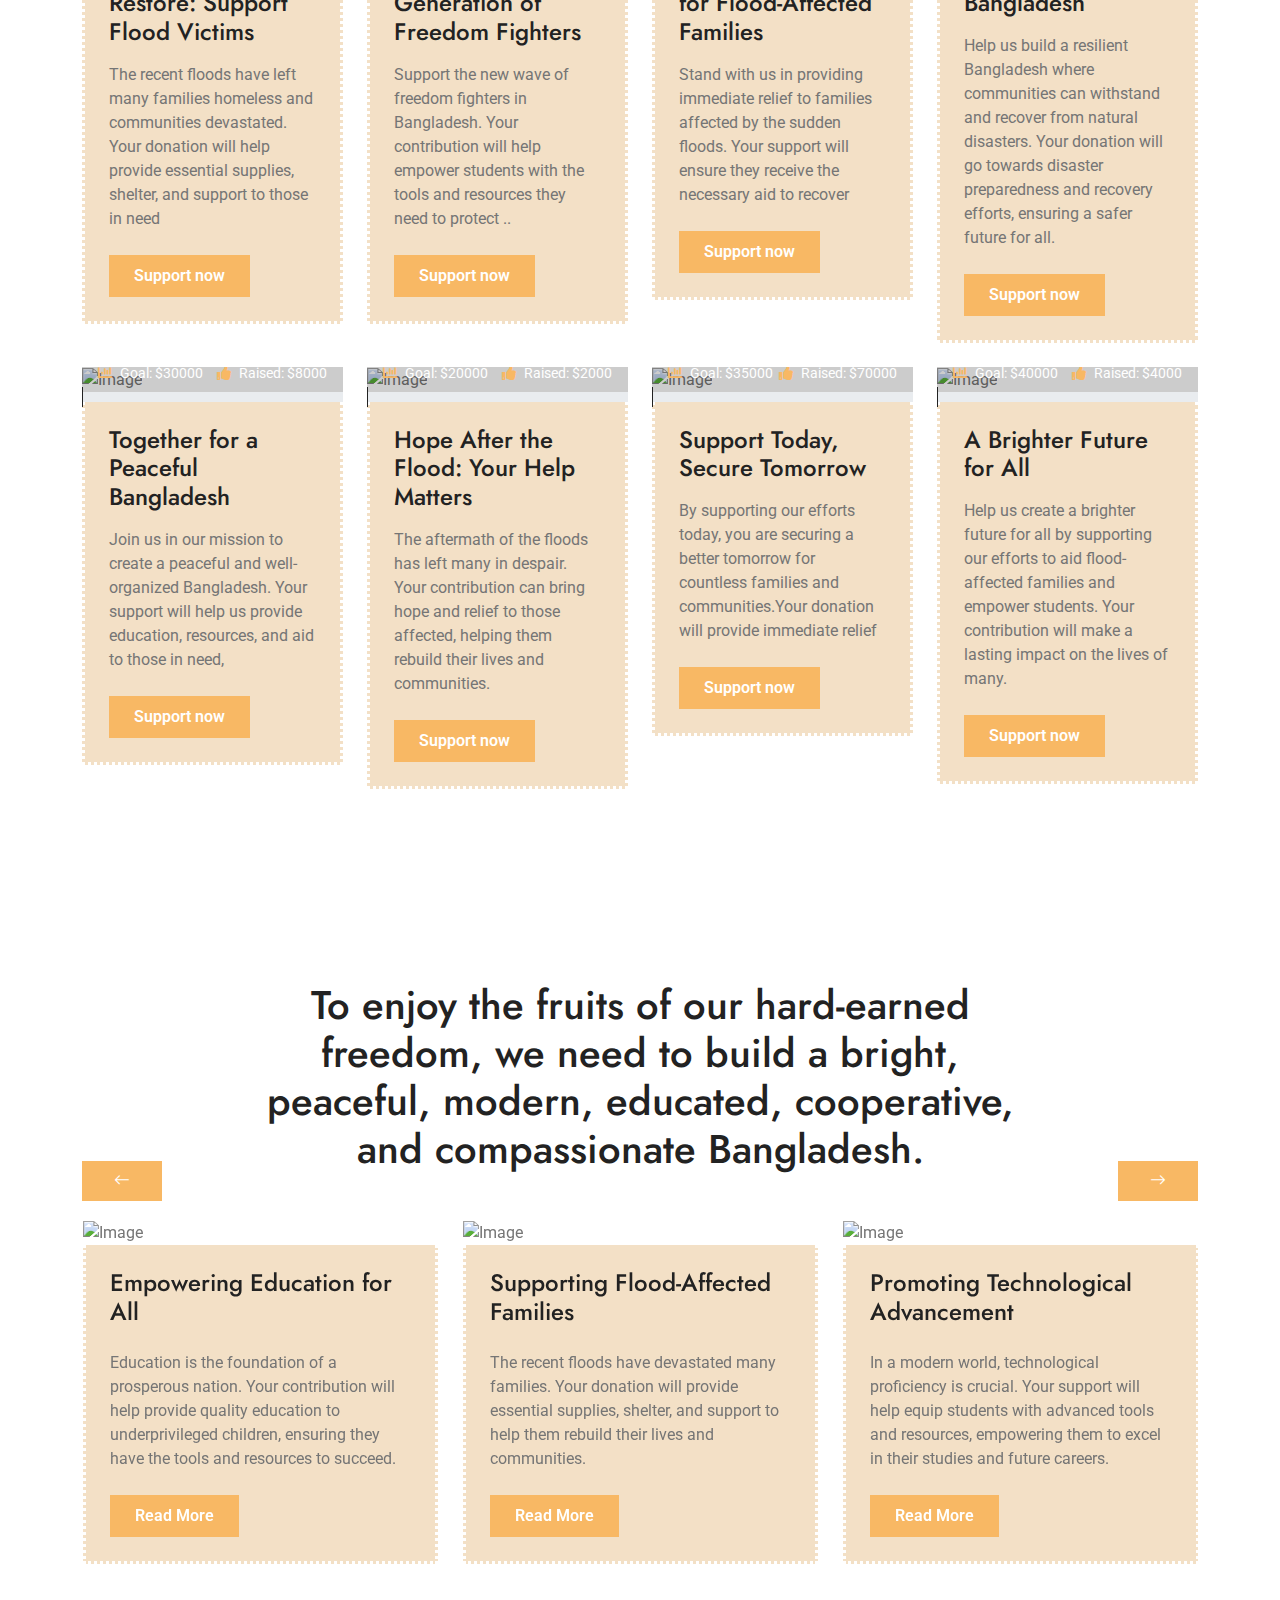
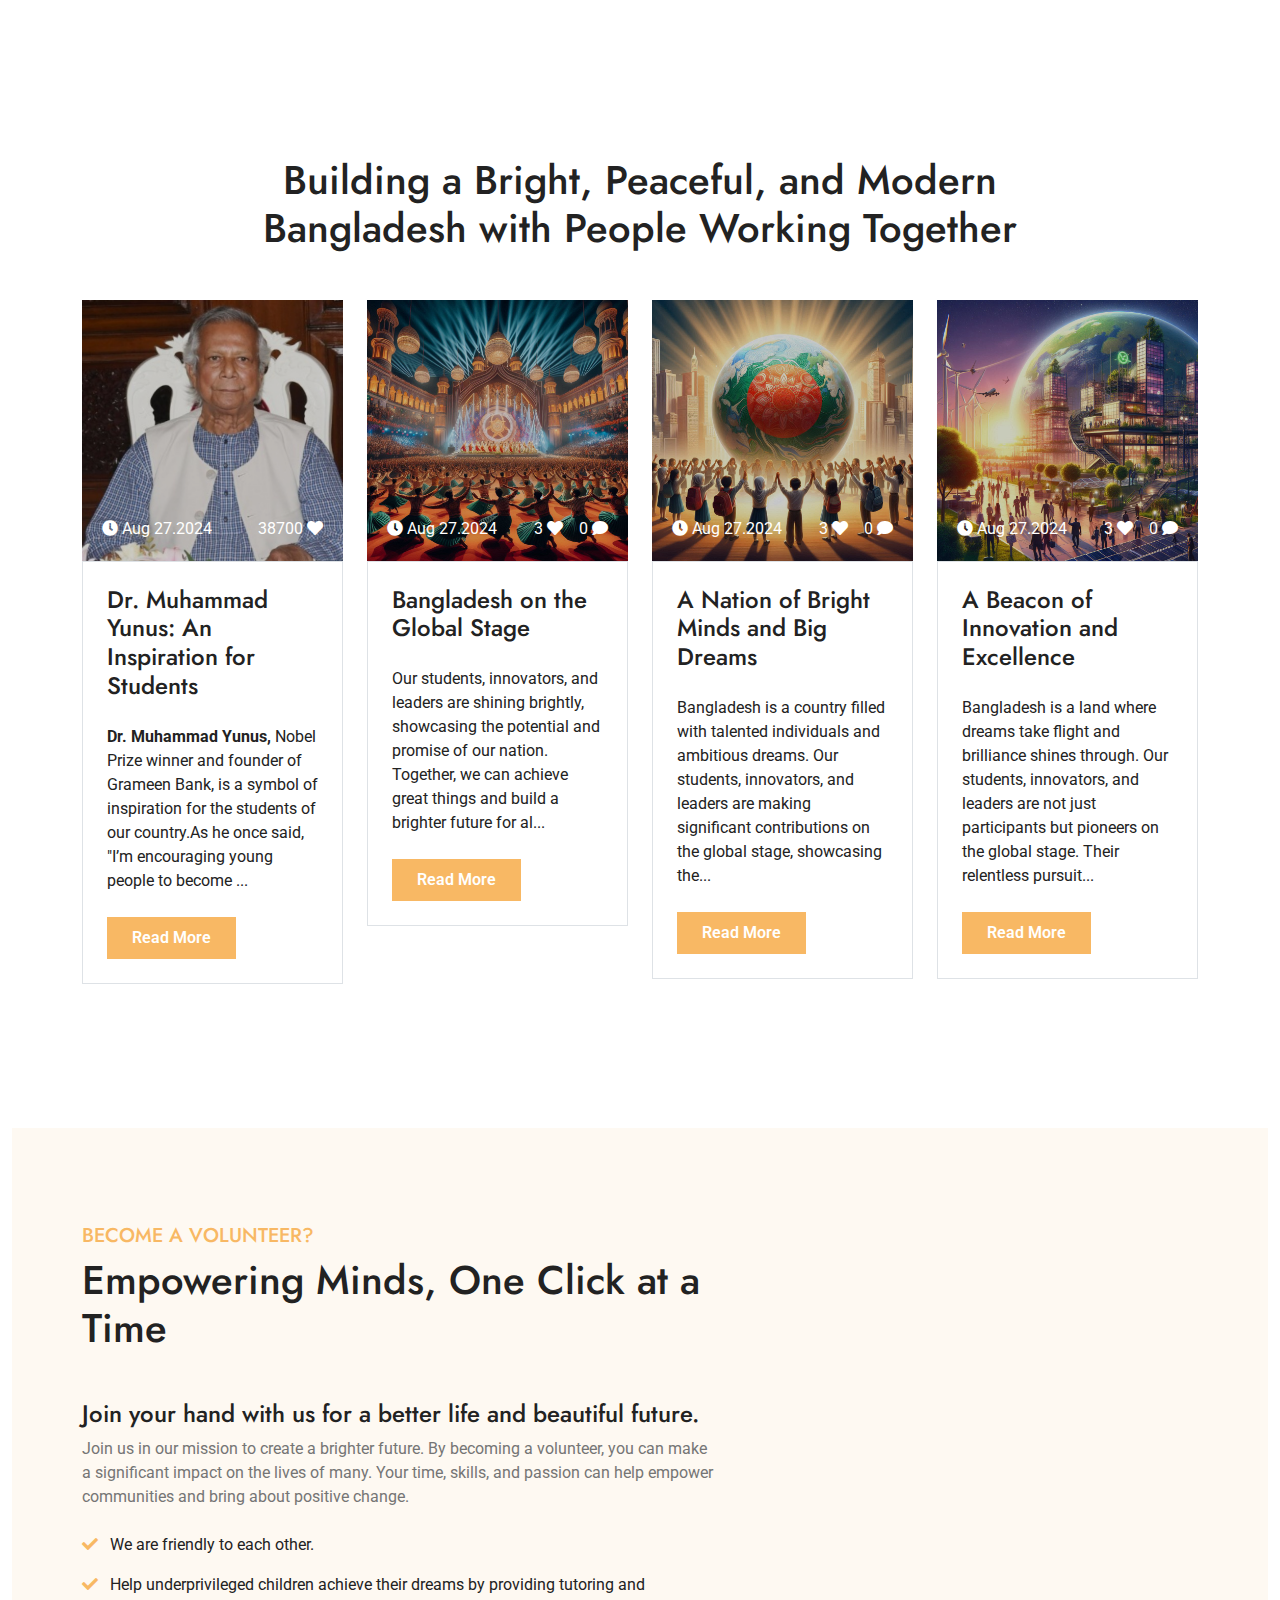
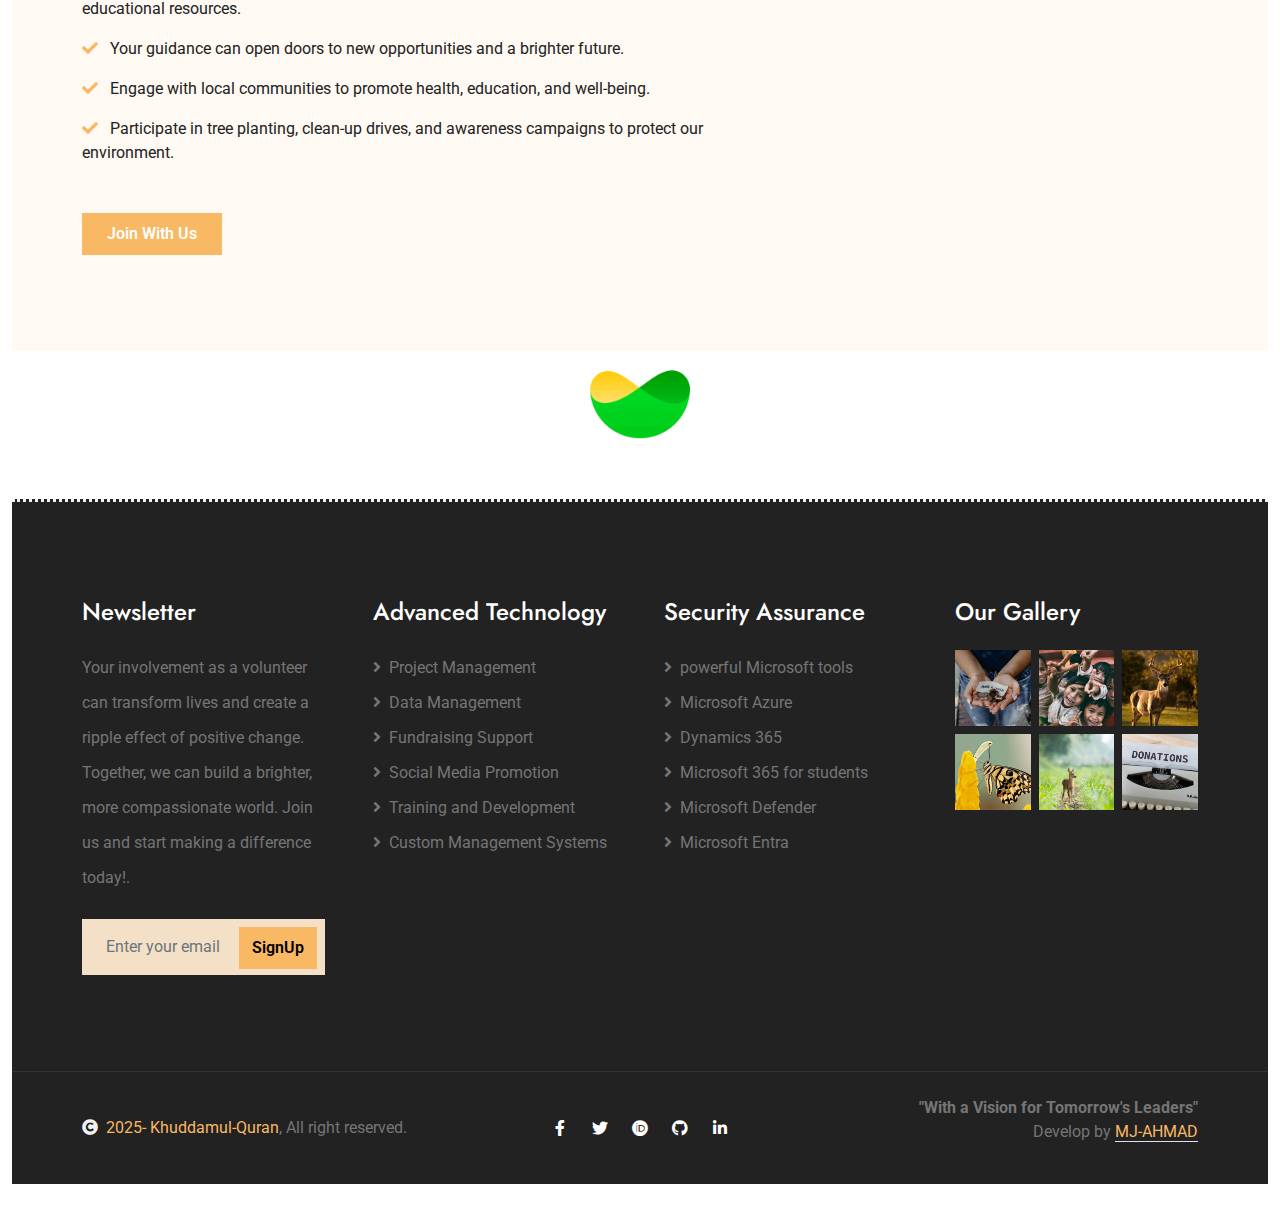
==== commit 421a7445: "Update index.html" ====
--- a/index.html
+++ b/index.html
@@ -3,7 +3,7 @@
 
 <head>
     <meta charset="utf-8">
-    <title>CrestWave</title>
+    <title>KHUDDAMUL QURAN</title>
     <meta content="width=device-width, initial-scale=1.0" name="viewport">
     <meta content="Empowering Education and Sustainability" name="keywords">
     <meta content="Building a Peaceful and Modern Bangladesh" name="description">
@@ -48,8 +48,8 @@
                 <div class="row align-items-center justify-content-center">
                     <div class="col-md-8">
                         <div class="topbar-info d-flex flex-wrap">
-                            <a href="#" class="text-light me-4"><i class="fas fa-envelope text-white me-2"></i>admin@crestwavebd.onmicrosoft.com</a>
-                            <a href="#" class="text-light"><i class="fas fa-phone-alt text-white me-2"></i>+880 1306643884</a>
+                            <a href="#" class="text-light me-4"><i class="fas fa-envelope text-white me-2"></i>khuddamulquran@gmail.com</a>
+                            <a href="#" class="text-light"><i class="fas fa-phone-alt text-white me-2"></i>+880 1536151673</a>
                         </div>
                     </div>
                     <div class="col-md-4">
@@ -65,7 +65,7 @@
             </div>
             <nav class="navbar navbar-light bg-light navbar-expand-xl">
                 <a href="index.html" class="navbar-brand ms-3">
-                    <h1 class="text-primary display-5">CrestWave</h1>
+                    <h1 class="text-primary display-5">Khuddamul-Quran</h1>
                 </a>
                 <button class="navbar-toggler py-2 px-3 me-3" type="button" data-bs-toggle="collapse" data-bs-target="#navbarCollapse">
                     <span class="fa fa-bars text-primary"></span>
@@ -989,7 +989,7 @@
                 <div class="container">
                     <div class="row g-4 align-items-center">
                         <div class="col-md-4 text-center text-md-start mb-md-0">
-                            <span class="text-body"><a href="#"><i class="fas fa-copyright text-light me-2"></i>2024- CrestWave</a>, All right reserved.</span>
+                            <span class="text-body"><a href="#"><i class="fas fa-copyright text-light me-2"></i>2025- Khuddamul-Quran</a>, All right reserved.</span>
                         </div>
                         <div class="col-md-4 text-center">
                             <div class="d-flex align-items-center justify-content-center">
@@ -1001,7 +1001,7 @@
                             </div>
                         </div>
                         <div class="col-md-4 text-center text-md-end text-body">
-                            <p><b>With a Vision for Tomorrow's Leaders"</b> <br>By <a class="border-bottom" href="https://climate.stripe.com/ArsPAE">MJ-AHMAD</a></p>
+                            <p><b>"With a Vision for Tomorrow's Leaders"</b> <br>Develop by <a class="border-bottom" href="https://mjahmad.com">MJ-AHMAD</a></p>
                         </div>
                     </div>
                 </div>
--- a/css/style.css
+++ b/css/style.css
@@ -0,0 +1,735 @@
+
+/*** Spinner Start ***/
+#spinner {
+    opacity: 0;
+    visibility: hidden;
+    transition: opacity .8s ease-out, visibility 0s linear .5s;
+    z-index: 99999;
+ }
+
+ #spinner.show {
+     transition: opacity .8s ease-out, visibility 0s linear .0s;
+     visibility: visible;
+     opacity: 1;
+ }
+/*** Spinner End ***/
+
+.back-to-top {
+    position: fixed;
+    right: 30px;
+    bottom: 30px;
+    display: flex;
+    width: 45px;
+    height: 45px;
+    align-items: center;
+    justify-content: center;
+    transition: 0.5s;
+    z-index: 99;
+}
+
+/*** Button Start ***/
+.btn {
+    font-weight: 600;
+    transition: .5s;
+}
+
+.btn-square {
+    width: 32px;
+    height: 32px;
+}
+
+.btn-sm-square {
+    width: 34px;
+    height: 34px;
+}
+
+.btn-md-square {
+    width: 44px;
+    height: 44px;
+}
+
+.btn-lg-square {
+    width: 56px;
+    height: 56px;
+}
+
+.btn-square,
+.btn-sm-square,
+.btn-md-square,
+.btn-lg-square {
+    padding: 0;
+    display: flex;
+    align-items: center;
+    justify-content: center;
+    font-weight: normal;
+}
+
+.btn-hover-bg {
+    transition: 0.5s;
+}
+
+.btn-hover-bg:hover {
+    background: var(--bs-secondary) !important;
+    color: var(--bs-primary) !important;
+}
+
+.btn-hover-color {
+    transition: 0.5s;
+}
+
+.btn-hover-color:hover {
+    color: var(--bs-secondary) !important;
+}
+/*** Topbar Start ***/
+.fixed-top .container {
+    transition: 0.5s;
+}
+
+.topbar {
+    padding: 2px 10px 2px 20px;
+    background: var(--bs-primary) !important;
+}
+
+.topbar a,
+.topbar a i {
+    transition: 0.5s;
+}
+
+.topbar a:hover,
+.topbar a i:hover {
+    color: var(--bs-secondary) !important;
+}
+
+
+@media (max-width: 768px) {
+    .topbar {
+        display: none;    
+    }
+}
+/*** Topbar End ***/
+
+
+/*** Navbar Start ***/
+.navbar {
+    padding: 0;
+}
+
+.navbar .navbar-nav .nav-link {
+    padding: 10px 15px;
+    font-size: 16px;
+    transition: .5s;
+}
+
+.navbar .navbar-nav .nav-link:hover,
+.navbar .navbar-nav .nav-link.active,
+.sticky-top.bg-white .navbar .navbar-nav .nav-link:hover,
+.sticky-top.bg-white .navbar .navbar-nav .nav-link.active {
+    color: var(--bs-primary);
+}
+
+.navbar .dropdown-toggle::after {
+    border: none;
+    content: "\f107";
+    font-family: "Font Awesome 5 Free";
+    font-weight: 600;
+    vertical-align: middle;
+    margin-left: 8px;
+}
+
+@media (min-width: 1200px) {
+    .navbar .nav-item .dropdown-menu {
+        display: block;
+        visibility: hidden;
+        top: 100%;
+        transform: rotateX(-75deg);
+        transform-origin: 0% 0%;
+        border: 0;
+        transition: .5s;
+        opacity: 0;
+    }
+}
+
+@media (max-width: 1200px) {
+    .navbar .collapse.navbar-collapse .btn-hover-bg.btn {
+        margin-bottom: 20px;
+    }
+}
+
+.dropdown .dropdown-menu a:hover {
+    background: var(--bs-secondary);
+    color: var(--bs-primary);
+}
+
+.navbar .nav-item:hover .dropdown-menu {
+    transform: rotateX(0deg);
+    visibility: visible;
+    background: var(--bs-light) !important;
+    transition: .5s;
+    opacity: 1;
+}
+/*** Navbar End ***/
+
+/*** Carousel Start ***/
+.carousel-header #carouselId .carousel-control-prev,
+.carousel-header #carouselId .carousel-control-next {
+    background: transparent;
+}
+
+.carousel-header #carouselId .carousel-inner .carousel-item {
+    position: relative;
+    min-height: 100vh 
+}
+
+.carousel-header #carouselId .carousel-inner .carousel-item img {
+    position: absolute;
+    width: 100%;
+    height: 100%;
+    object-fit: cover;
+}
+
+.carousel-header #carouselId .carousel-inner .carousel-item .carousel-caption {
+    position: absolute;
+    width: 100%;
+    height: 100%;
+    top: 0;
+    left: 0;
+    padding-top: 80px;
+    display: flex;
+    align-items: center;
+    justify-content: center;
+    text-align: center;
+    background: linear-gradient(rgba(0, 0, 0, .4), rgba(0, 0, 0, 0.4));
+    background-size: cover;
+}
+
+.carousel-control-prev,
+.carousel-control-next {
+    opacity: 0;
+}
+
+.carousel-control-prev .carousel-control-prev-icon,
+.carousel-control-next .carousel-control-next-icon {
+    background: transparent !important;
+}
+
+.carousel-header #carouselId.carousel {
+    position: relative;
+}
+
+.carousel-header #carouselId.carousel .carousel-indicators {
+    position: absolute;
+    bottom: 0;
+    left: 0;
+    display: flex;
+    align-items: center;
+    justify-content: center;
+    background: transparent !important;
+}
+
+.carousel-header #carouselId.carousel .carousel-indicators li,
+.carousel-header #carouselId.carousel .carousel-indicators li,
+.carousel-header #carouselId.carousel .carousel-indicators li {
+    margin-right: 30px !important;
+}
+
+.carousel-header #carouselId.carousel .carousel-indicators li {
+    width: 12px;
+    height: 12px;
+    border-radius: 12px !important;
+    border: 5px solid transparent;
+    transition: 0.5s;
+    
+}
+
+.carousel-header #carouselId.carousel .carousel-indicators li.active {
+    border: 5px solid var(--bs-primary) !important;
+    border-radius: 10px;
+}
+/*** Carousel End ***/
+
+
+
+/*** Single Page Hero Header Start ***/
+.bg-breadcrumb {
+    background: linear-gradient(rgba(0, 0, 0, 0.6), rgba(0, 0, 0, 0.6)), url(../img/breadcrumb-bg.jpg);
+    background-position: center center;
+    background-repeat: no-repeat;
+    background-size: cover;
+    padding: 100px 0 0 0;
+}
+/*** Single Page Hero Header End ***/
+
+
+/*** About Start ***/
+.about .tab-class .nav .nav-item a.active,
+.about .tab-class .nav .nav-item a.active span {
+    background: var(--bs-primary) !important;
+    color: var(--bs-white) !important;
+}
+
+/*** About End ***/
+
+
+/*** Service Start ***/
+.service .service-item {
+    position: relative;
+    overflow: hidden;
+}
+
+.service .service-item .service-link {
+    position: absolute;
+    width: 100%; 
+    height: 100%; 
+    padding: 20px; 
+    bottom: 0; 
+    left: 0; 
+    display: flex; 
+    align-items: end;
+    background: rgba(0, 0, 0, 0.3);
+    transition: 0.5s; 
+}
+
+.service .service-item .service-link:hover {
+    background: rgba(0, 0, 0, 0.6);
+}
+
+.service .service-item .service-link a {
+    color: var(--bs-white);
+    transition: 0.5s;
+}
+
+.service .service-item img {
+    transition: 0.5s;
+}
+
+.service .service-item:hover img {
+    transform: scale(1.2);
+}
+
+.service .service-item .service-link:hover a:hover {
+    color: var(--bs-primary);
+}
+/*** Service End ***/
+
+
+/*** Donation Start ***/
+.donation .donation-item {
+    position: relative;
+    overflow: hidden;
+    z-index: 1;
+}
+
+.donation .donation-item::after {
+    width: 100%;
+    height: 100%;
+    position: absolute;
+    content: "";
+    top: 0;
+    left: 0;
+    display: flex;
+    background: rgba(0, 0, 0, 0.5);
+    z-index: 2;
+}
+
+
+.donation .donation-item .donation-content {
+    position: absolute;
+    width: 100%; 
+    height: 100%; 
+    padding: 20px; 
+    justify-content: end; 
+    bottom: -60px; 
+    left: 0;
+    transition: 0.5s;
+    z-index: 3;
+}
+
+.donation .donation-item:hover .donation-content {
+    position: absolute;
+    width: 100%; 
+    height: 100%; 
+    padding: 20px; 
+    justify-content: end; 
+    bottom: 0px; 
+    left: 0;
+    background: rgba(0, 0, 0, 0.6);
+}
+
+.donation .donation-item .donation-btn {
+    visibility: hidden;
+    opacity: 0;
+    transition: 0.5s;
+}
+
+.donation .donation-item:hover .donation-btn {
+    visibility: visible;
+    opacity: 1;
+}
+
+/*** Donation End ***/
+
+
+/*** Counter Start ***/
+.counter .counter-item .counter-counting {
+    width: 100%;
+    text-align: center;
+    border-style: dotted;
+    border-color: var(--bs-white); 
+    font-size: 30px;
+}
+/*** Counter End ***/
+
+
+/*** causes Start ***/
+.causes .causes-item {
+    overflow: hidden;
+}
+
+.causes .causes-item .causes-img {
+    position: relative;
+    transition: 0.5s;
+}
+
+.causes .causes-item .causes-img .causes-link {
+    position: absolute;
+    width: 100%;
+    height: 100%;
+    bottom: 0 !important; 
+    left: 0;
+    display: flex;
+    justify-content: space-between;
+    align-items: end;
+    background: rgba(0, 0, 0, .2);
+    transition: 0.5s;
+}
+
+.causes .causes-item .causes-img:hover .causes-link {
+    background: rgba(0, 0, 0, .6);
+}
+
+.causes .causes-item .causes-img img {
+    transition: 0.5s;
+}
+
+.causes .causes-item .causes-img:hover img {
+    transform: scalex(-1);
+}
+
+.causes .causes-item .causes-img .causes-dination {
+    position: absolute;
+    top: 0; 
+    right: 0;
+}
+
+.causes .causes-item .causes-img .causes-dination a {
+    font-size: 14px;
+}
+
+.causes .causes-item .causes-content {
+    background: var(--bs-secondary);
+    border-color: var(--bs-white);
+    border-style: dotted;
+    border-top: 0;
+
+}
+
+.causes .causes-item .progress {
+    height: 10px;
+    overflow: visible;
+}
+
+.causes .causes-item .progress .progress-bar {
+    position: relative;
+    width: 0;
+    overflow: visible;
+    background: var(--bs-primary);
+    transition: 2s;
+}
+
+.causes .causes-item .progress .progress-bar span {
+    position: absolute;
+    top: 50%;
+    right: -1px;
+    transform: translateY(-50%);
+    padding: 1px 5px;
+    font-size: 12px;
+    color: var(--bs-white);
+    background: var(--bs-dark);
+    z-index: 1;
+}
+/*** causes End ***/
+
+
+/*** Events Start ***/
+.event .event-carousel.owl-carousel {
+    position: relative;
+}
+.event .event-carousel.owl-carousel .owl-nav .owl-prev {
+    position: absolute;
+    top: -60px;
+    left: 0;
+    width: 80px;
+    height: 40px;
+    border: 1px solid var(--bs-primary);
+    background: var(--bs-primary);
+    color: var(--bs-white);
+    display: flex;
+    align-items: center;
+    justify-content: center;
+    transition: 0.5s;
+}
+
+.event .event-carousel.owl-carousel .owl-nav .owl-next {
+    position: absolute;
+    top: -60px;
+    right: 0;
+    width: 80px;
+    height: 40px;
+    border: 1px solid var(--bs-primary);
+    background: var(--bs-primary);
+    color: var(--bs-white);
+    display: flex;
+    align-items: center;
+    justify-content: center;
+    transition: 0.5s;
+}
+
+.event .event-carousel.owl-carousel .owl-nav .owl-prev:hover,
+.event .event-carousel.owl-carousel .owl-nav .owl-next:hover {
+    background: var(--bs-secondary);
+    color: var(--bs-primary);
+}
+.event .event-carousel .event-item .event-content {
+    border-style: dotted;
+    border-top: 0; 
+    border-color: var(--bs-white); 
+    background: var(--bs-secondary);
+}
+/*** Events End ***/
+
+
+/*** Blog Start ***/
+.blog .blog-item .blog-img {
+    position: relative;
+    overflow: hidden;
+}
+
+.blog .blog-item .blog-img .blog-info {
+    position: absolute;
+    width: 100%;
+    height: 100%;
+    bottom: 0;
+    left: 0;
+    padding: 20px;
+    background: rgba(0, 0, 0, .2);
+    color: var(--bs-white) !important;
+    display: flex;
+    align-items: end;
+    justify-content: space-between;
+    transition: 0.5s;
+}
+
+.blog .blog-item .blog-img:hover .blog-info {
+    background: rgba(0, 0, 0, .6);
+}
+
+
+.blog .blog-item .blog-img .search-icon {
+    position: absolute;
+    width: 100%;
+    height: 100%;
+    top: 0;
+    left: 0;
+    display: flex;
+    align-items: center;
+    justify-content: center;
+    opacity: 0;
+    transition: 0.5s;
+}
+
+.blog .blog-item .blog-img img {
+    transition: 0.5s;
+}
+
+.blog .blog-item .blog-img:hover img {
+    transform: scale(1.3);
+}
+
+.blog .blog-item .blog-img:hover .search-icon {
+    opacity: 1;
+}
+/*** Blog End ***/
+
+/*** Gallery Start ***/
+.gallery .gallery-item {
+    position: relative;
+    overflow: hidden;
+    z-index: 1;
+}
+
+.gallery .gallery-item img {
+    transition: 0.5s;
+}
+
+.gallery .gallery-item:hover img {
+    transform: scale(1.2);
+}
+
+.gallery .gallery-item .gallery-content {
+    position: absolute;
+    width: 100%;
+    height: 0;
+    bottom: 0; 
+    left: 0;
+    background: rgba(249, 195, 123, .4);
+    text-align: center;
+    display: flex;
+    flex-direction: column;
+    justify-content: end;
+    transition: 0.5s;
+    z-index: 2;
+}
+
+.gallery .gallery-item:hover .gallery-content {
+    height: 100%;
+}
+
+.gallery .gallery-item .gallery-content .gallery-inner {
+    transition: 0.5s;
+    background: rgba(0, 0, 0, 0.1);
+    padding-top: 40px;
+}
+
+.gallery .gallery-item:hover .gallery-content .gallery-inner {
+    background: rgba(249, 195, 123, 1);
+    padding: 50px 0;
+    display: flex;
+    flex-direction: column;
+    align-items: center;
+    justify-content: center;
+}
+
+.gallery .gallery-item .search-icon {
+    position: absolute;
+    top: 50%;
+    left: 50%;
+    transform: translate(-50%, -50%);
+    margin-top: -80px;
+    opacity: 0;
+    transition: 0.5s;
+    z-index: 3;
+}
+
+.gallery .gallery-item:hover .search-icon {
+    opacity: 1;
+}
+/*** Gallery End ***/
+
+
+/*** Volunteer Start ***/
+.volunteer {
+    background: rgba(249, 195, 123, .1);
+}
+.volunteer .volunteer-img {
+    position: relative;
+    overflow: hidden;
+}
+
+.volunteer .volunteer-img .volunteer-title {
+    position: absolute;
+    width: 100%;
+    height: 100%;
+    bottom: 0;
+    left: 0;
+    padding: 10px;
+    background: rgba(0, 0, 0, .1);
+    display: flex;
+    flex-direction: column;
+    text-align: center;
+    justify-content: end;
+    transition: 0.5s;
+}
+
+.volunteer .volunteer-img:hover .volunteer-title {
+    background: rgba(0, 0, 0, .5);
+}
+
+.volunteer .volunteer-img img {
+    transition: 0.5s;
+}
+
+.volunteer .volunteer-img:hover img {
+    transform: scale(1.2);
+}
+/*** Volunteer End ***/
+
+
+/*** Contact Start ***/
+.contact {
+    background: rgba(249, 195, 123, .4);
+    border-style: dotted;
+    border-color: var(--bs-white);
+}
+
+/*** Contact End ***/
+
+
+/*** Footer Start ***/
+.footer {
+    border-top: 3px;
+    border-right: 0;
+    border-bottom: 0;
+    border-left: 0;
+    border-style: dotted;
+    border-color: var(--bs-light);
+}
+.footer .footer-item a,
+.footer .footer-item p {
+    line-height: 35px;
+    color: var(--bs-body);
+    transition: 0.5s;
+}
+
+.footer .footer-item a:hover {
+    color: var(--bs-primary);
+    letter-spacing: 1px;
+}
+
+.footer .footer-item .footer-gallery {
+    position: relative;
+    overflow: hidden;
+}
+
+.footer .footer-item .footer-gallery img {
+    transition: 0.5s;
+}
+
+.footer .footer-item .footer-gallery:hover img {
+    transform: scale(1.2);
+}
+
+.footer .footer-item .footer-gallery .footer-search-icon {
+    position: absolute;
+    width: 100%;
+    height: 100%;
+    top: 0;
+    left: 0;
+    display: flex;
+    align-items: center;
+    justify-content: center;
+    transition: 0.5s;
+    opacity: 0;
+}
+
+.footer .footer-item .footer-gallery:hover .footer-search-icon {
+    opacity: 1;
+    background: rgba(0, 0, 0, .6);
+}
+/*** Footer End ***/
+
+/*** copyright Start ***/
+.copyright {
+    border-top: 1px solid rgba(255, 255, 255, 0.08);
+    background: var(--bs-dark) !important;
+}
+/*** copyright end ***/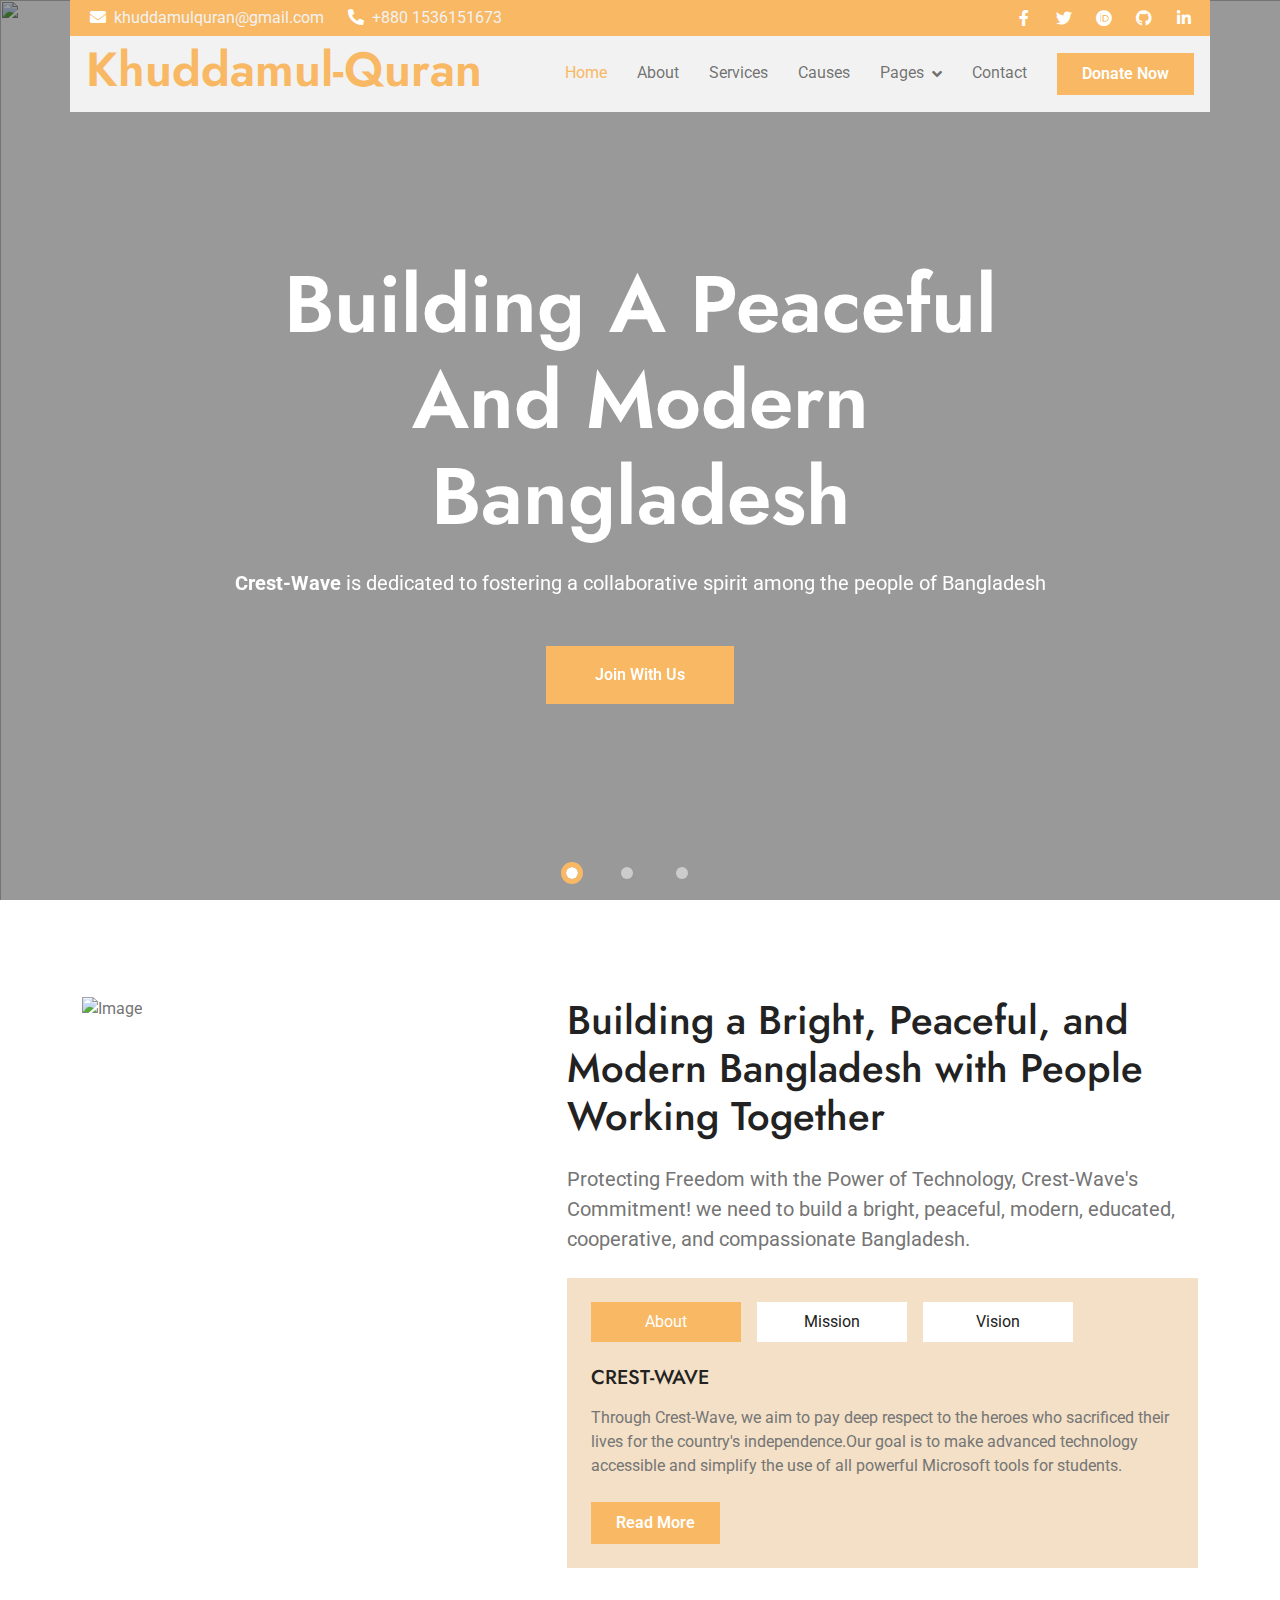
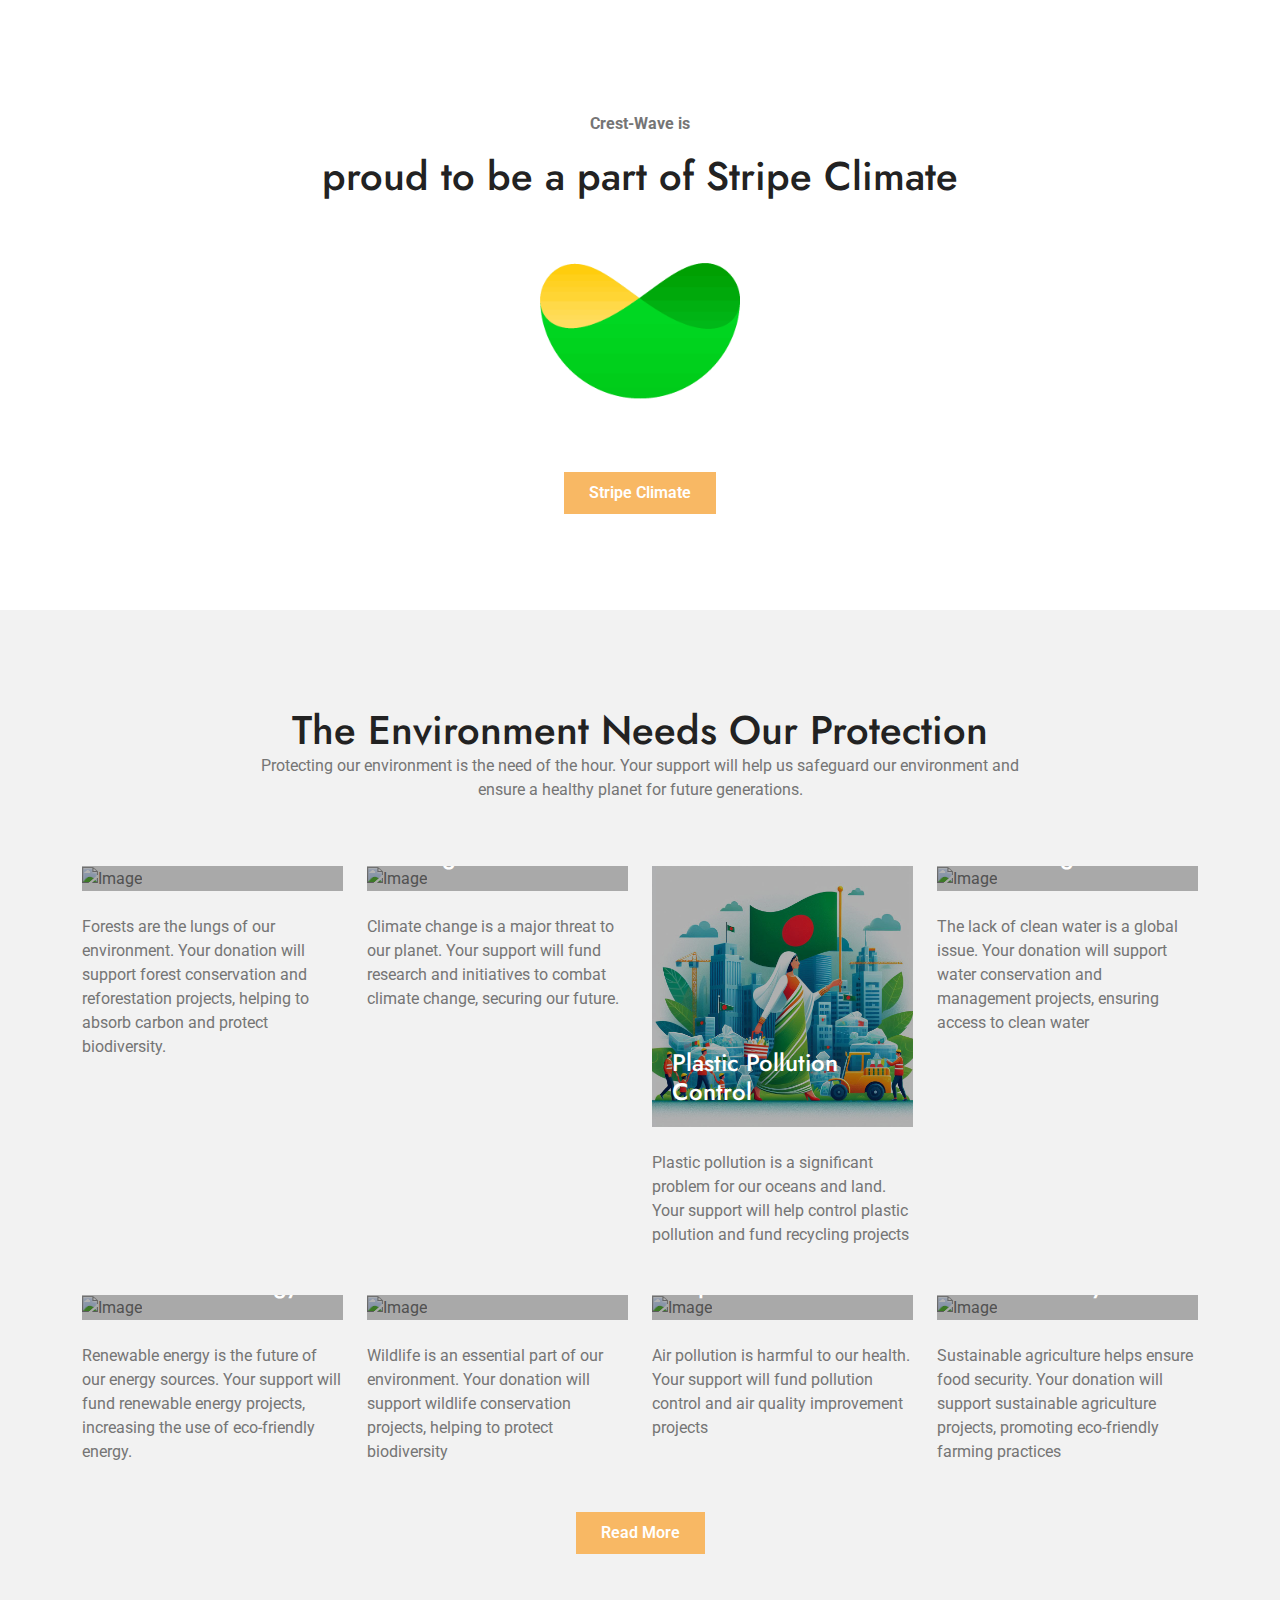
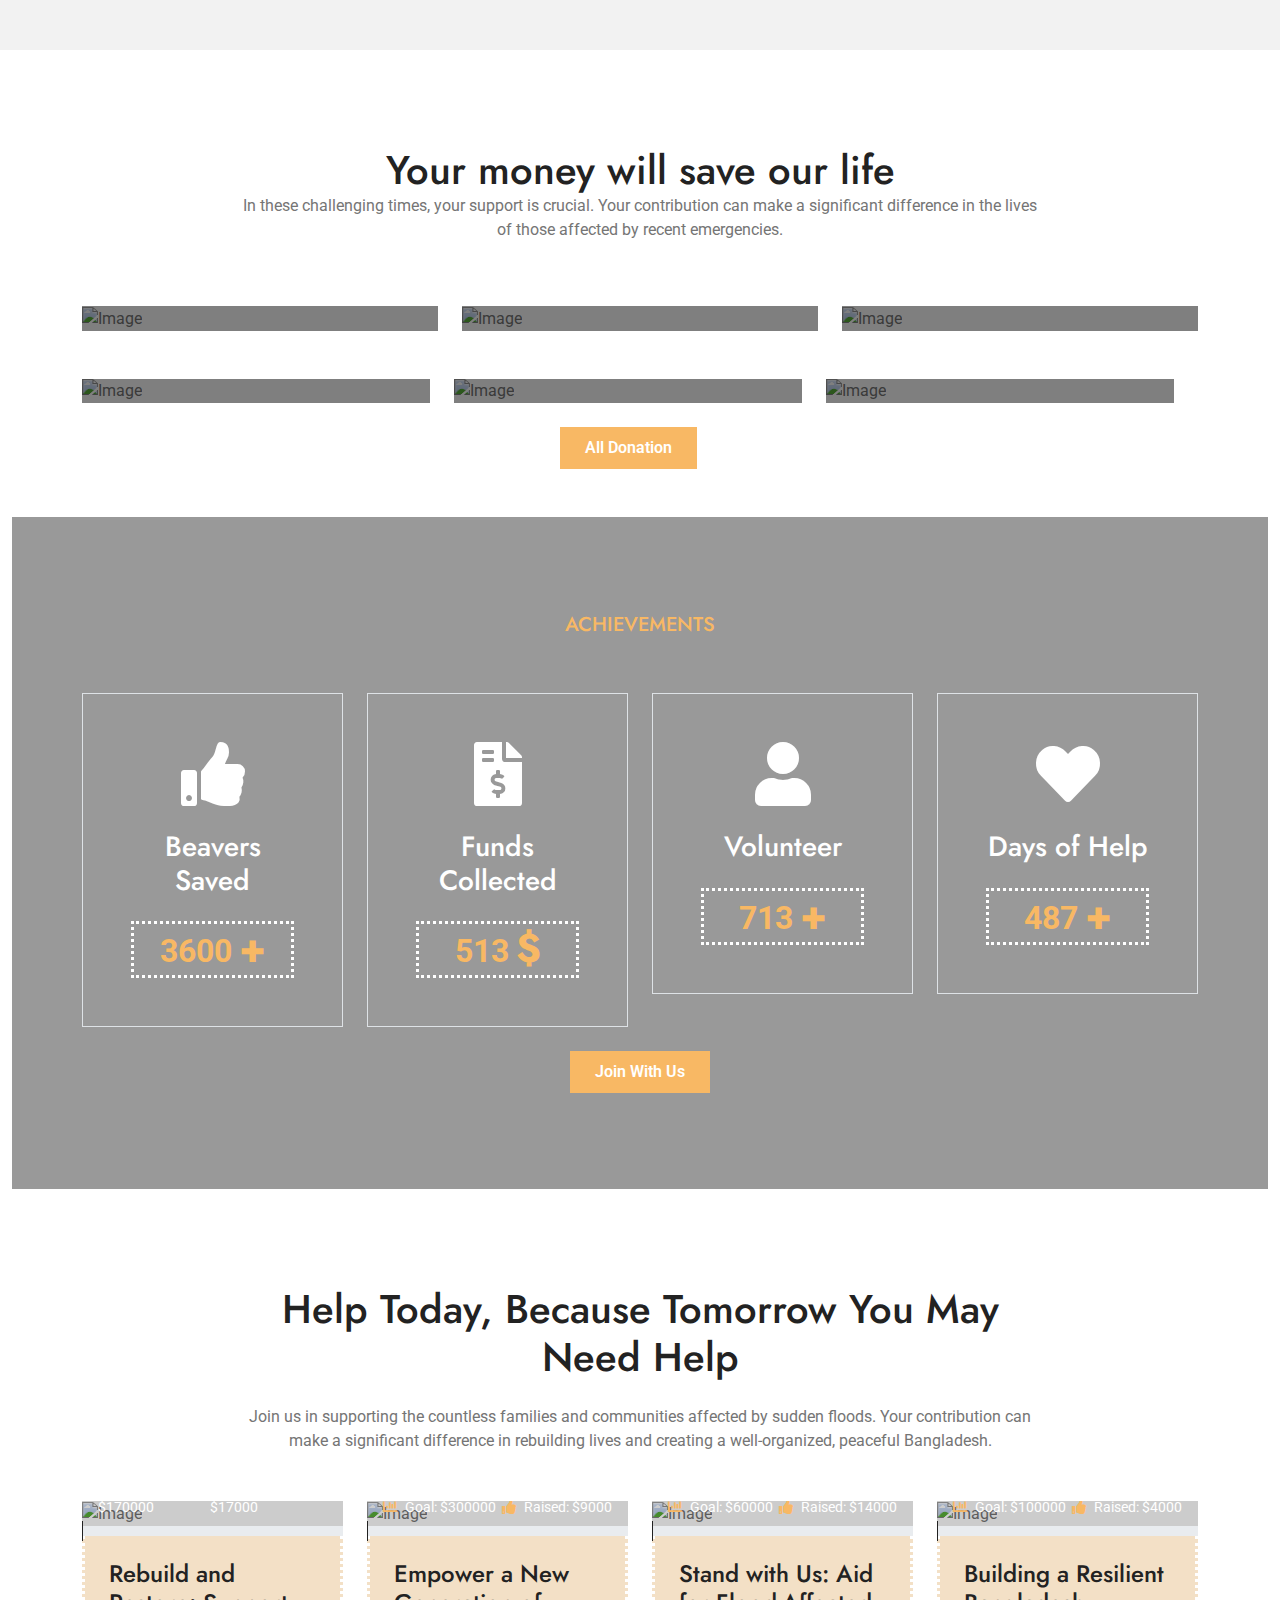
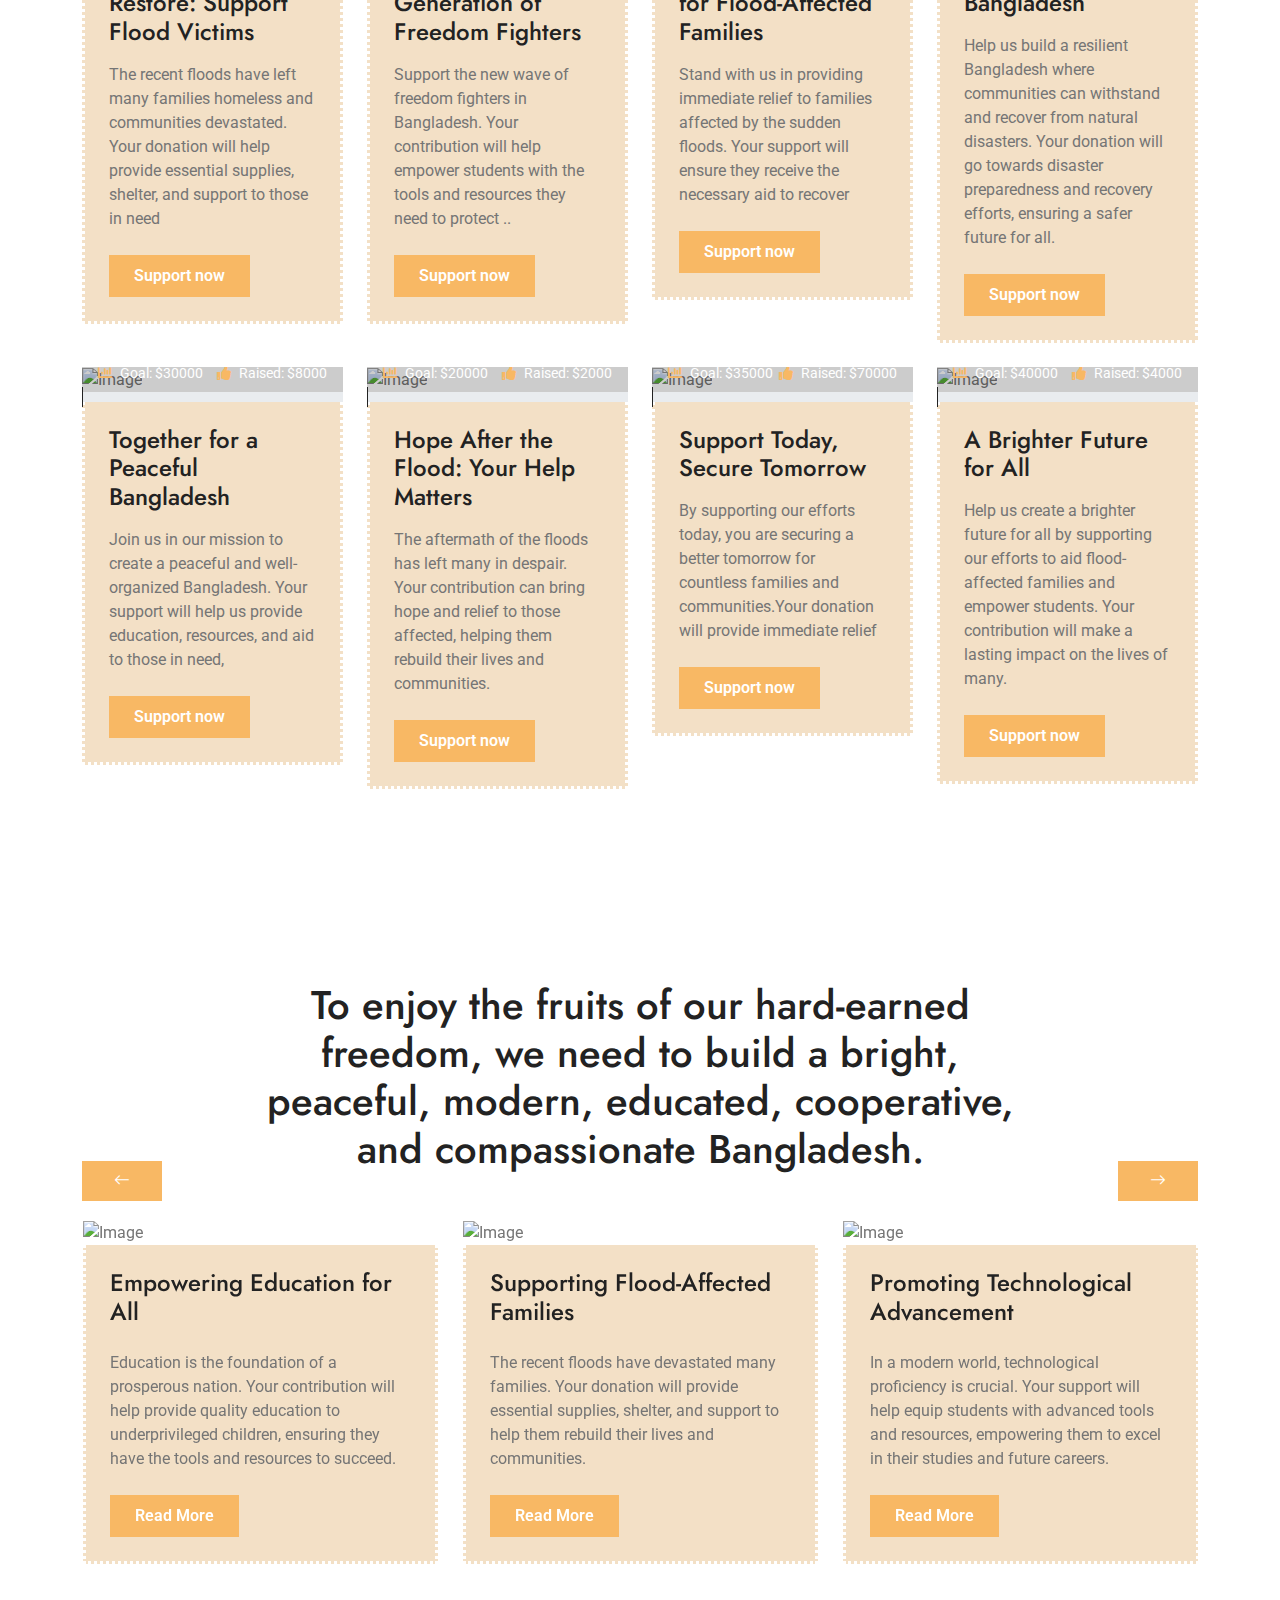
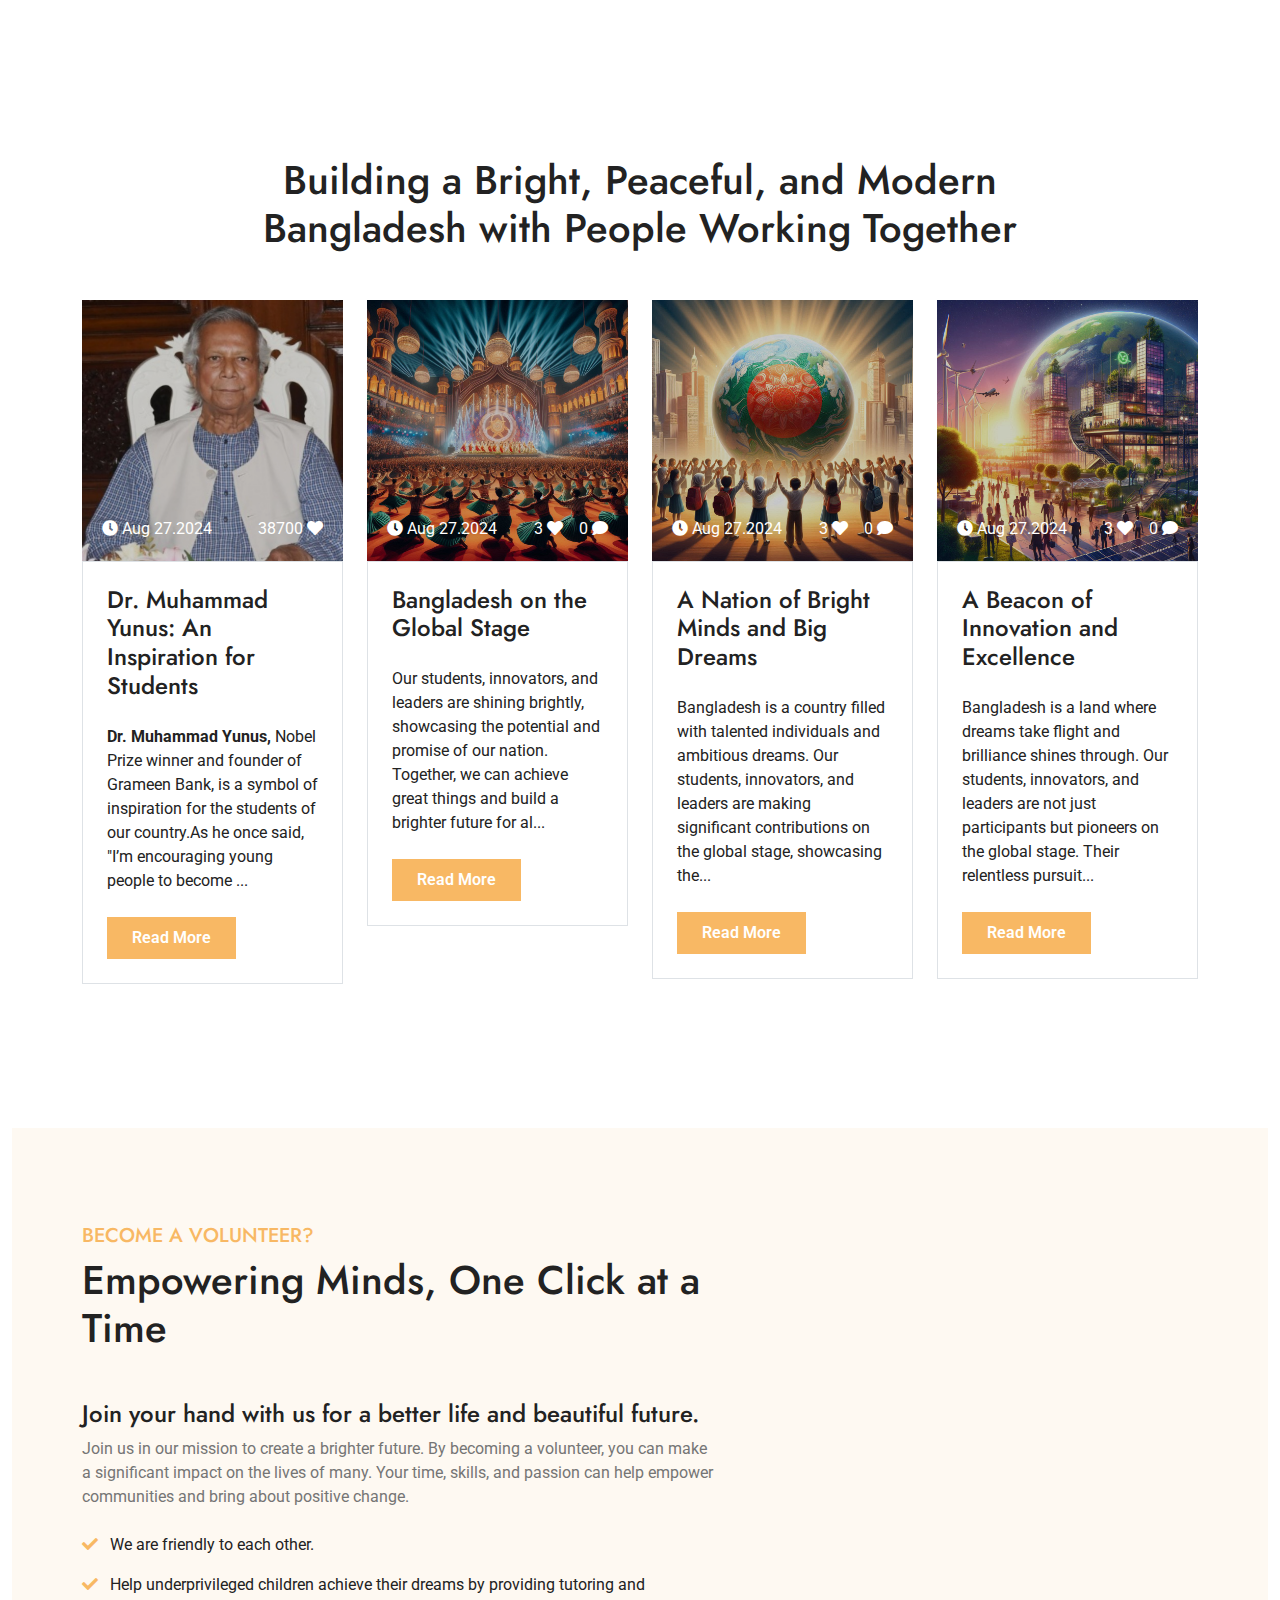
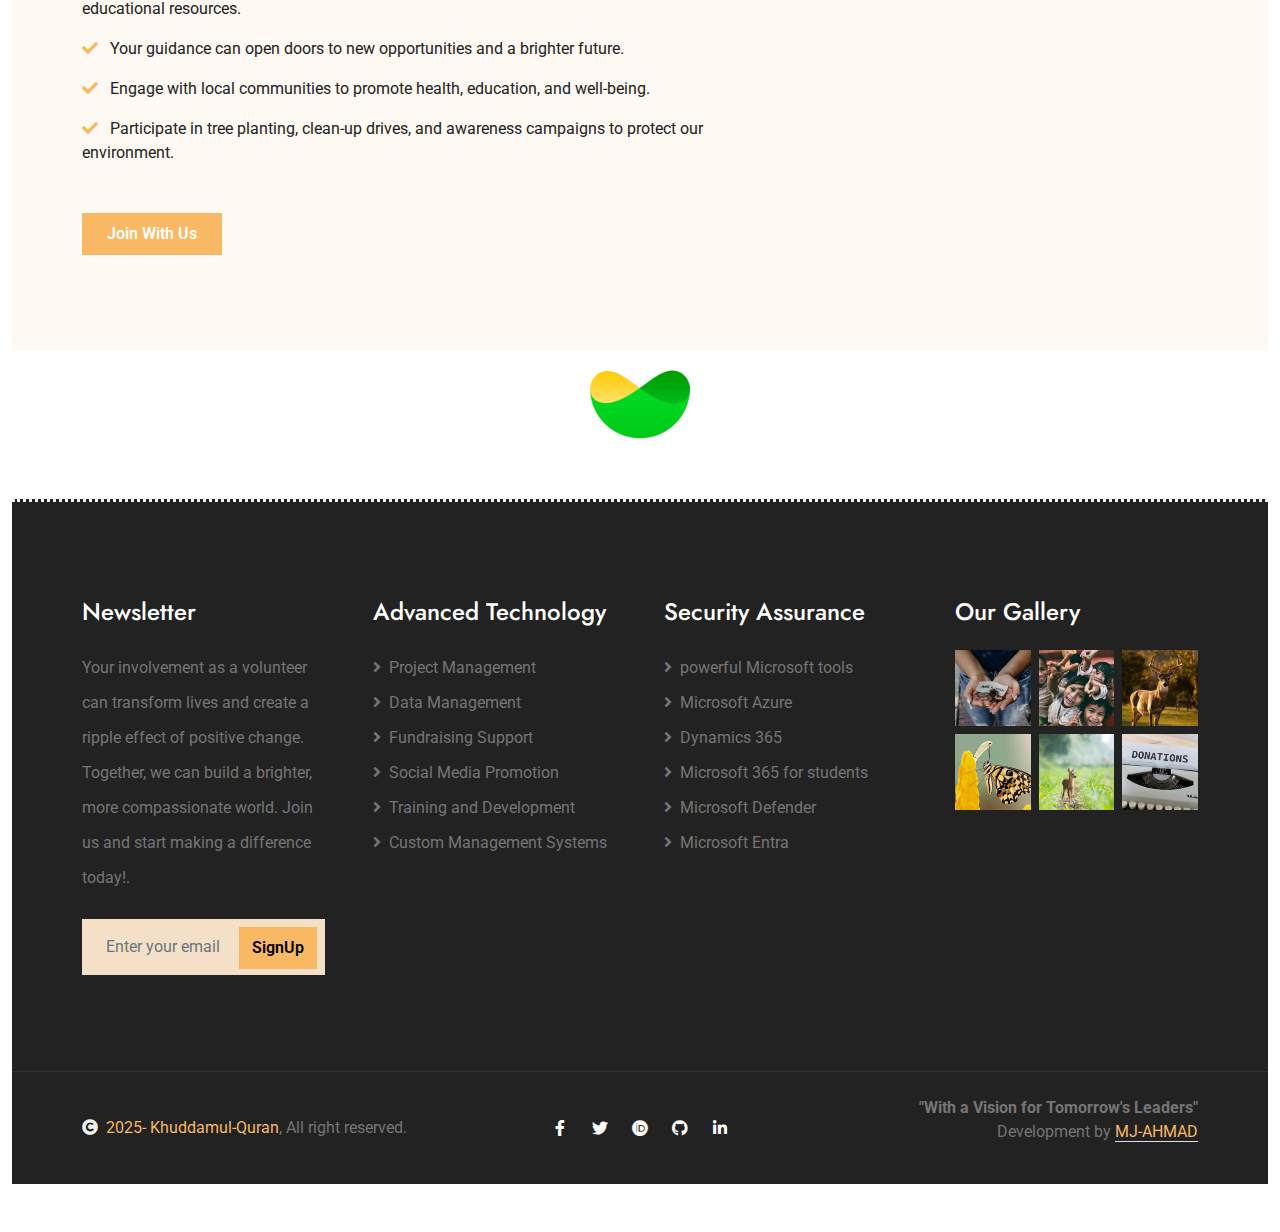
==== commit 15370e13: "Update index.html" ====
--- a/index.html
+++ b/index.html
@@ -1001,7 +1001,7 @@
                             </div>
                         </div>
                         <div class="col-md-4 text-center text-md-end text-body">
-                            <p><b>"With a Vision for Tomorrow's Leaders"</b> <br>Develop by <a class="border-bottom" href="https://mjahmad.com">MJ-AHMAD</a></p>
+                            <p><b>"With a Vision for Tomorrow's Leaders"</b> <br>Development by <a class="border-bottom" href="https://mjahmad.com">MJ-AHMAD</a></p>
                         </div>
                     </div>
                 </div>
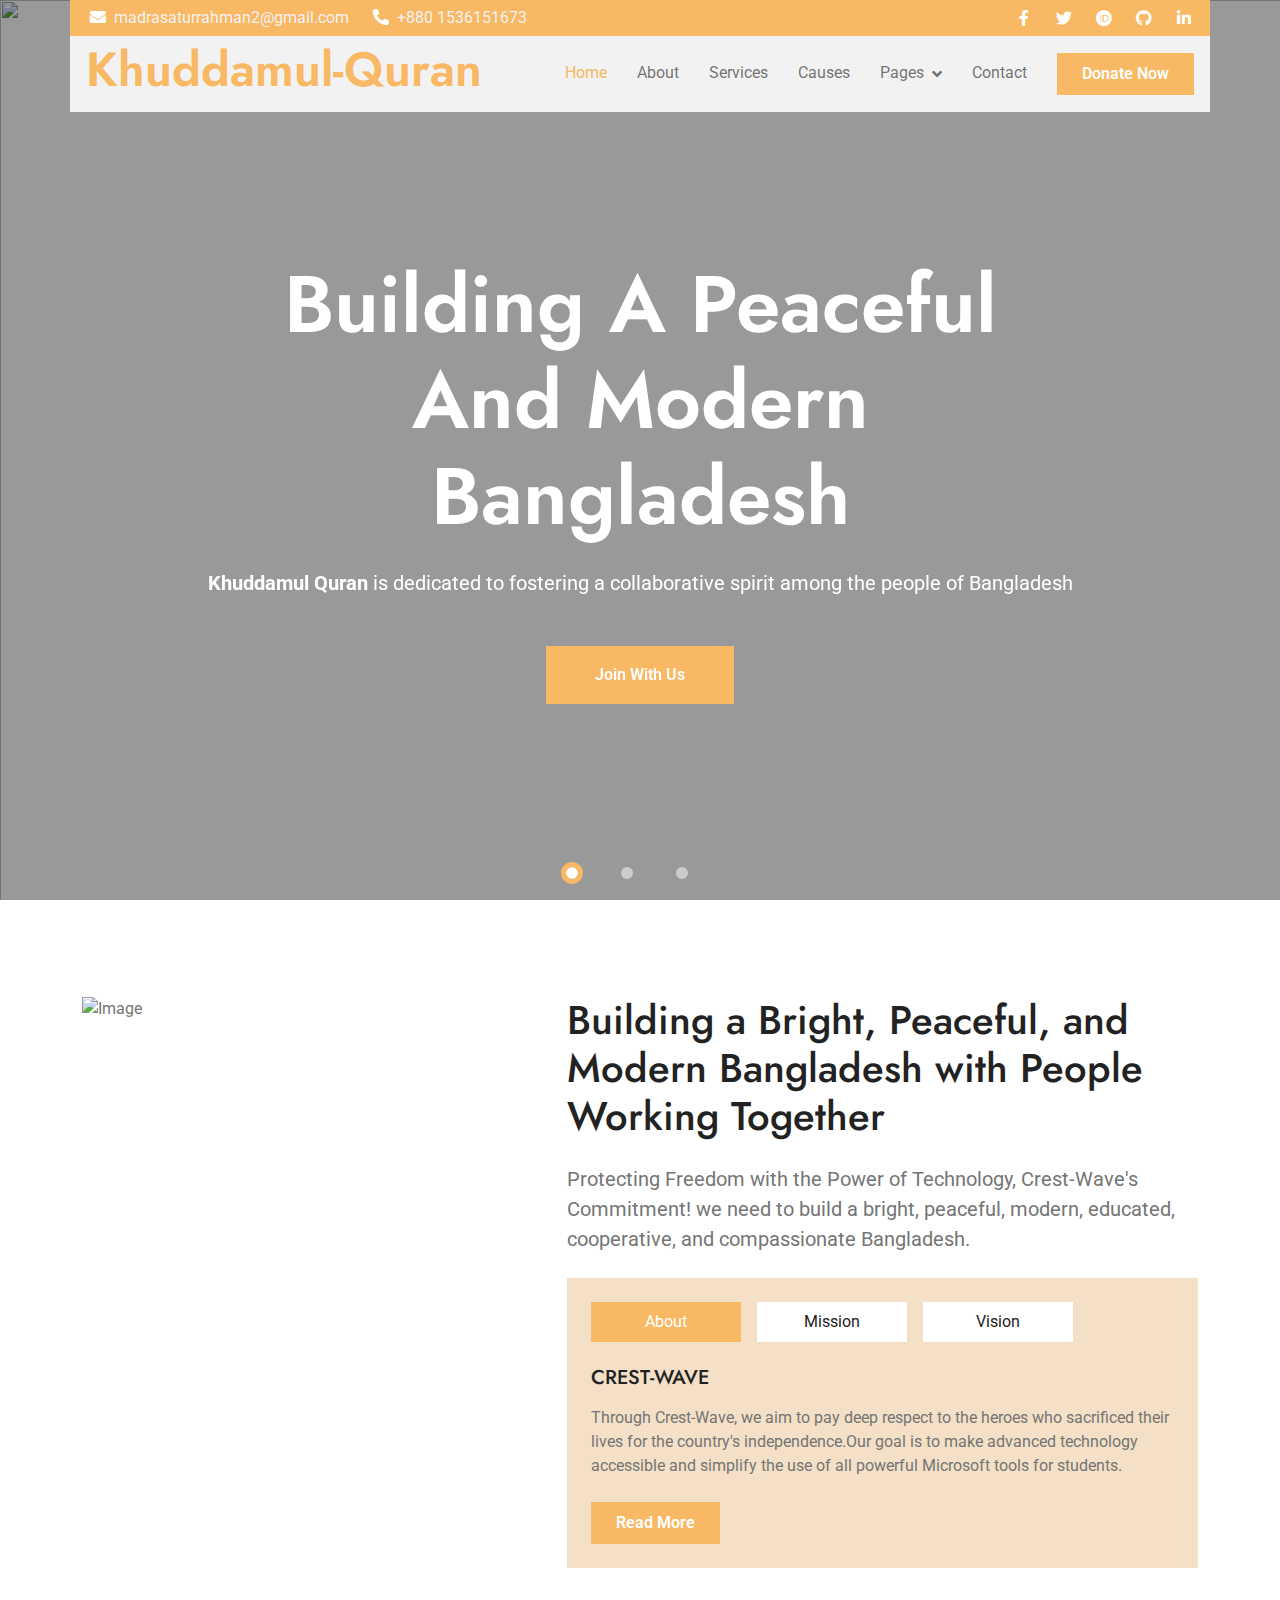
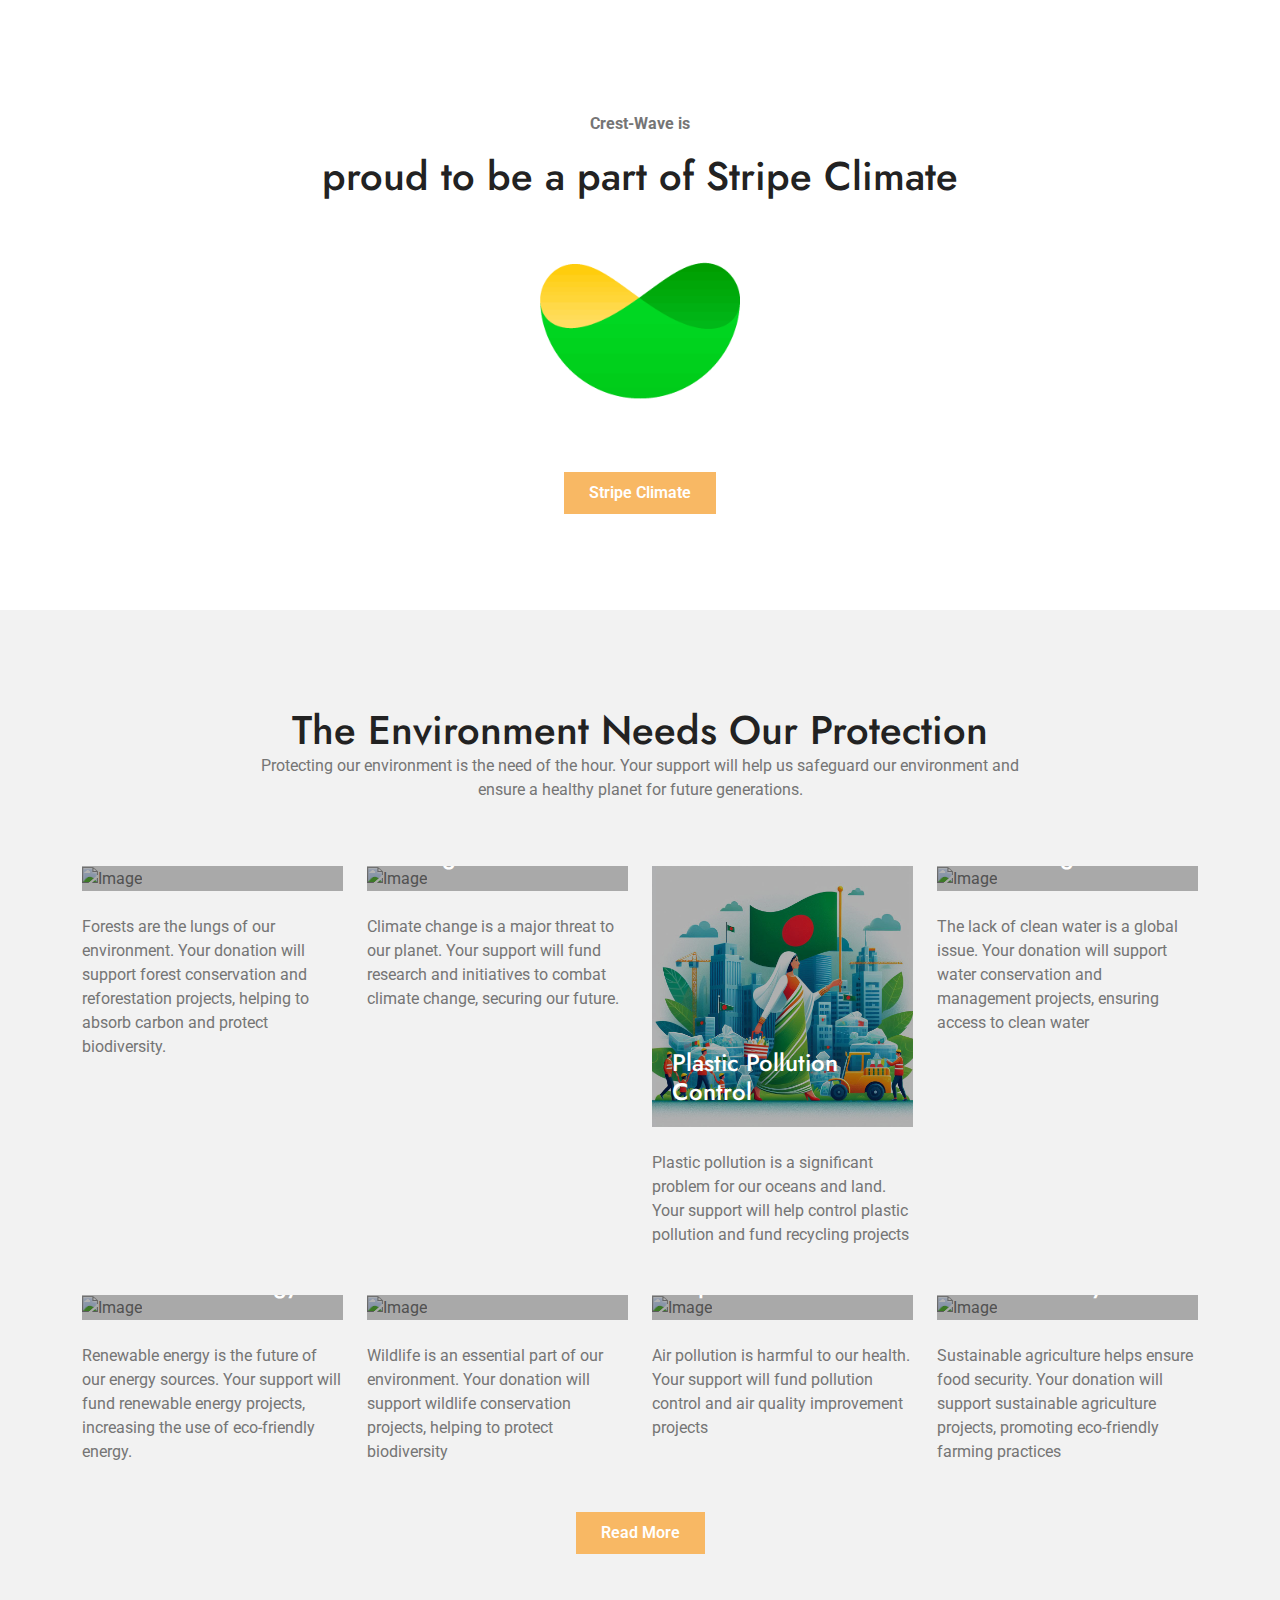
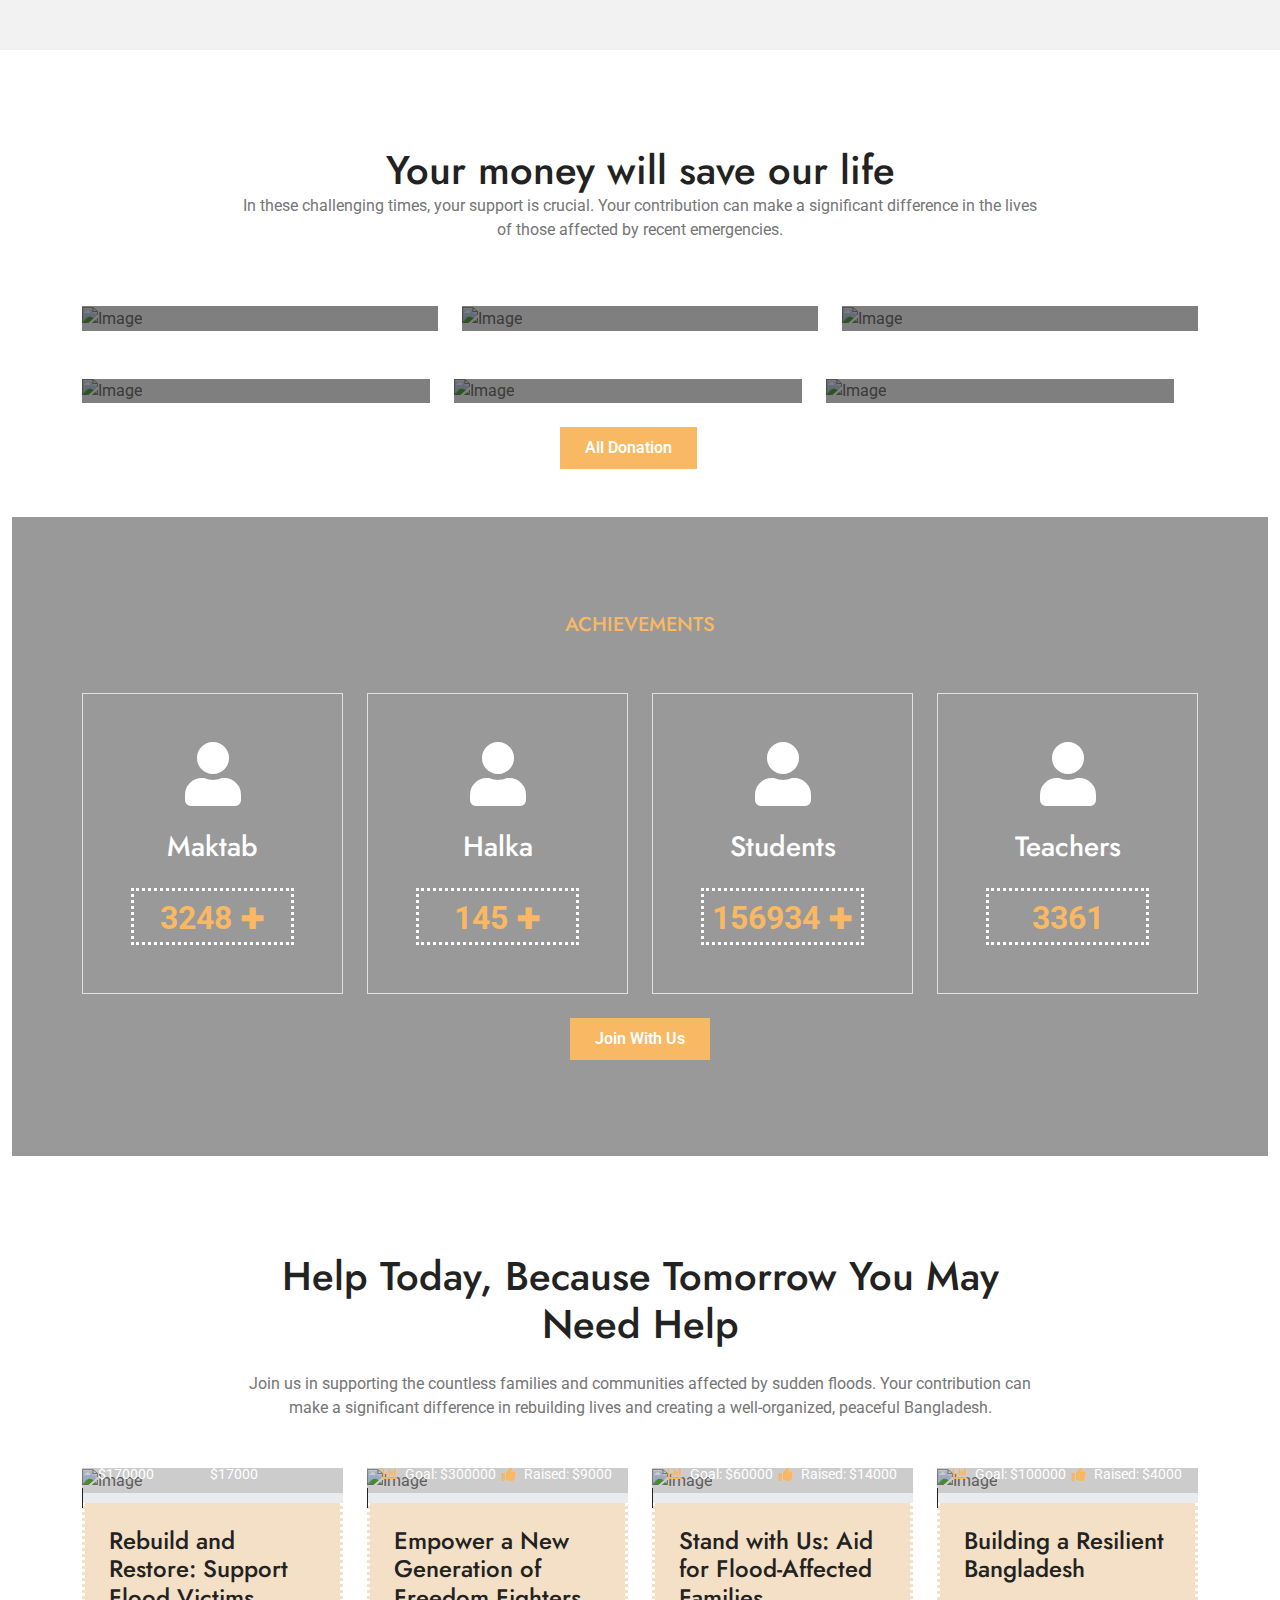
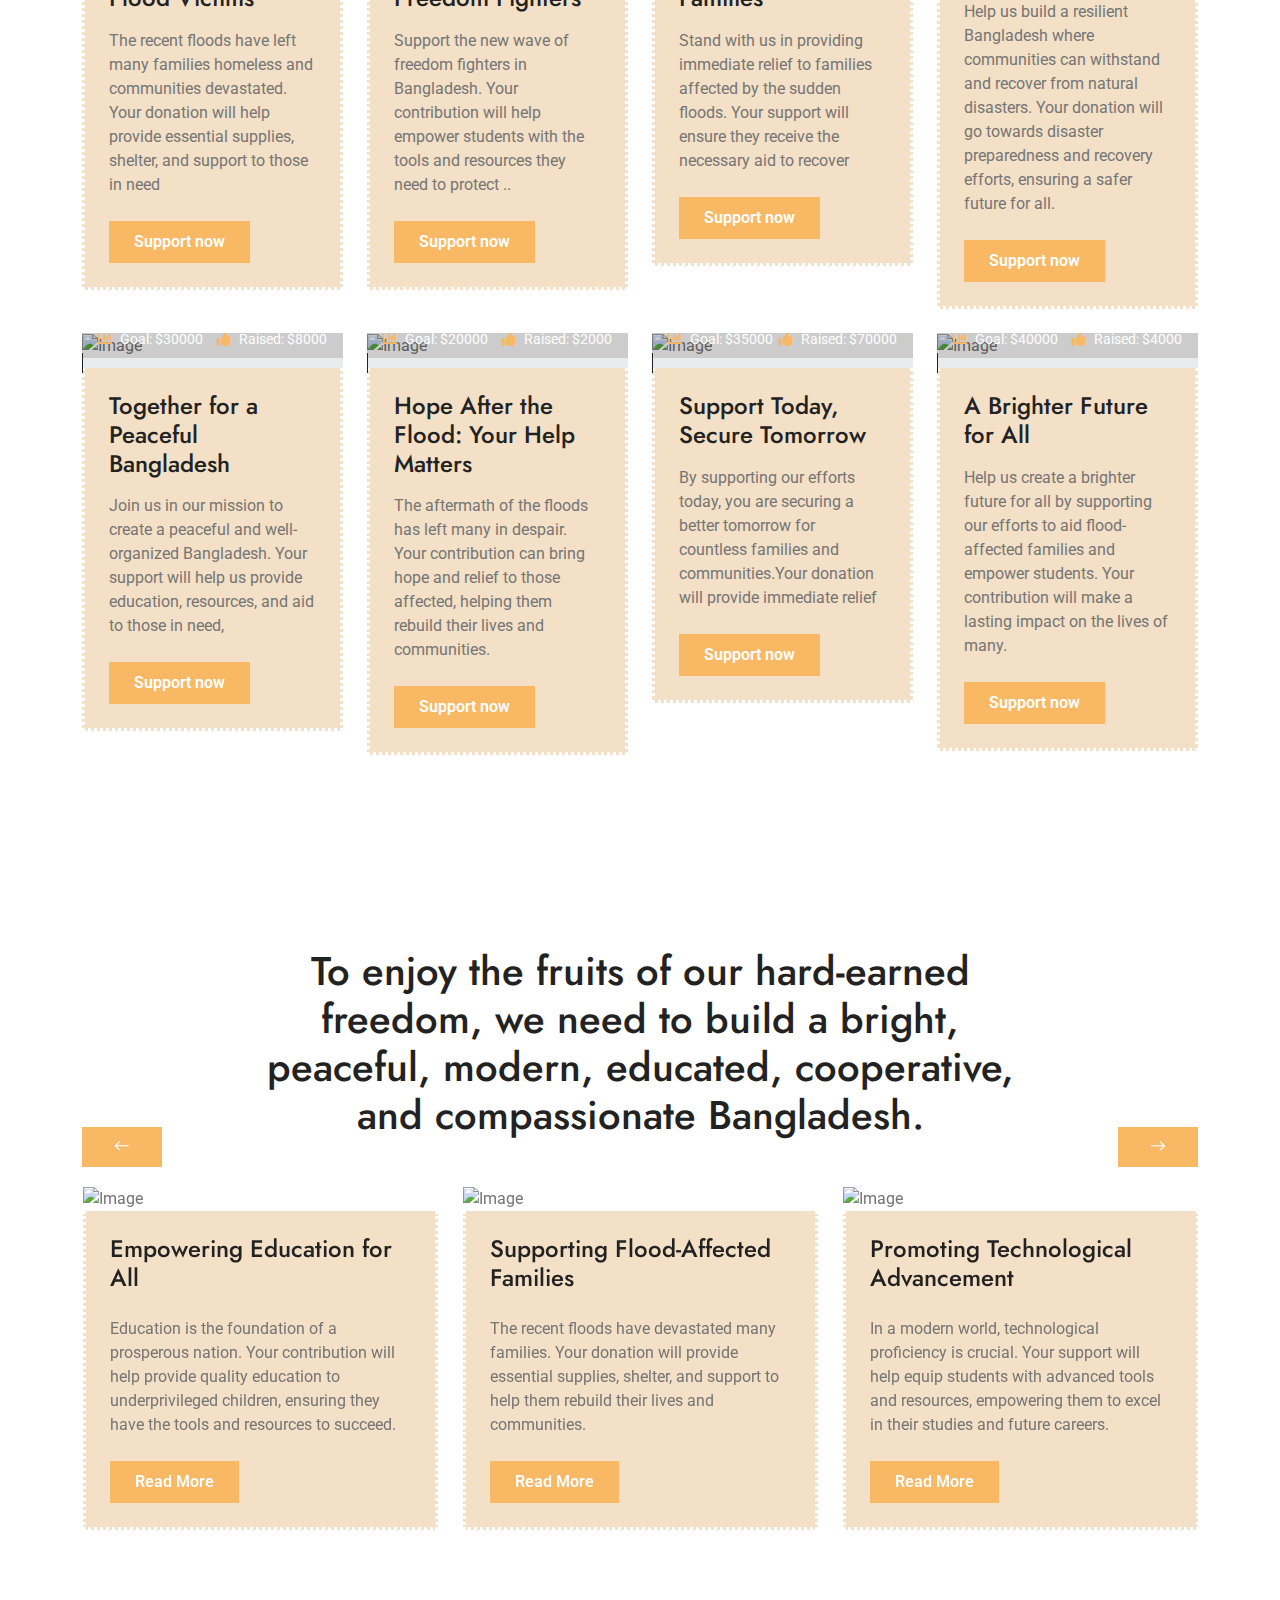
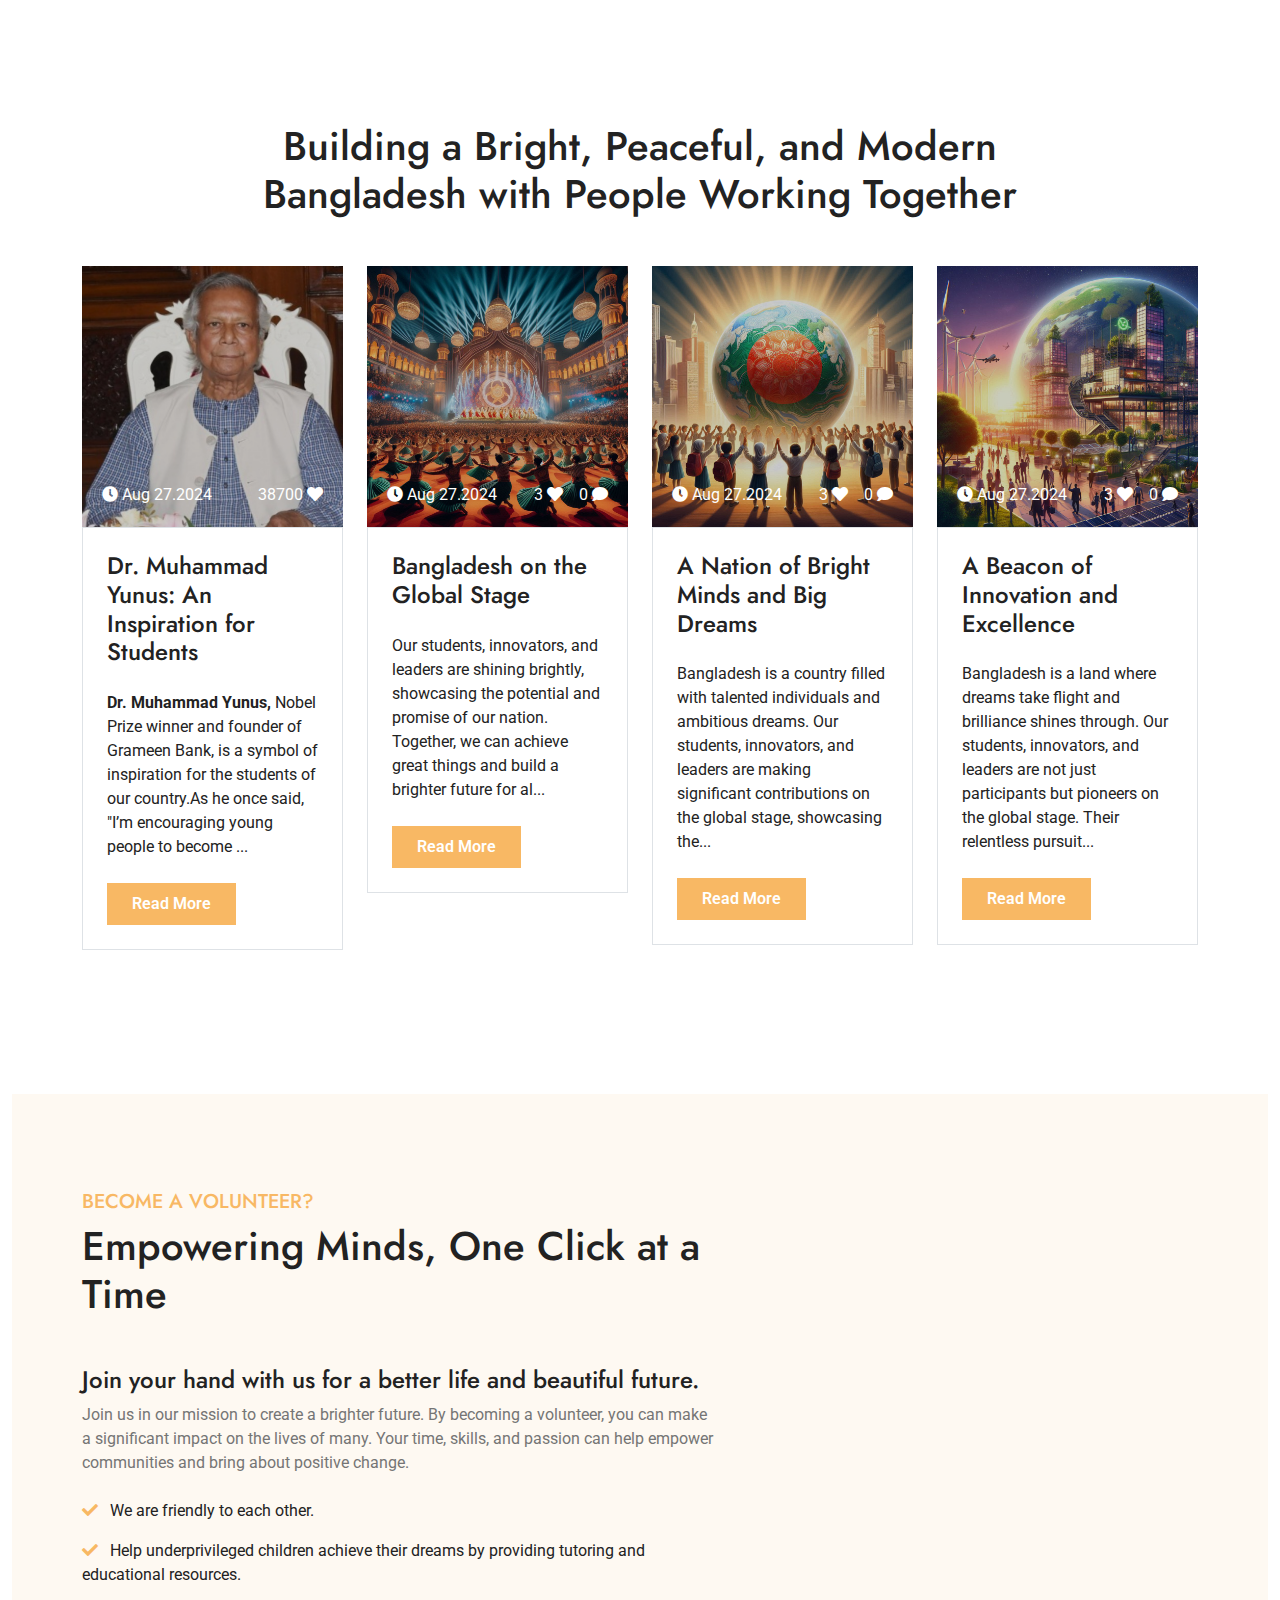
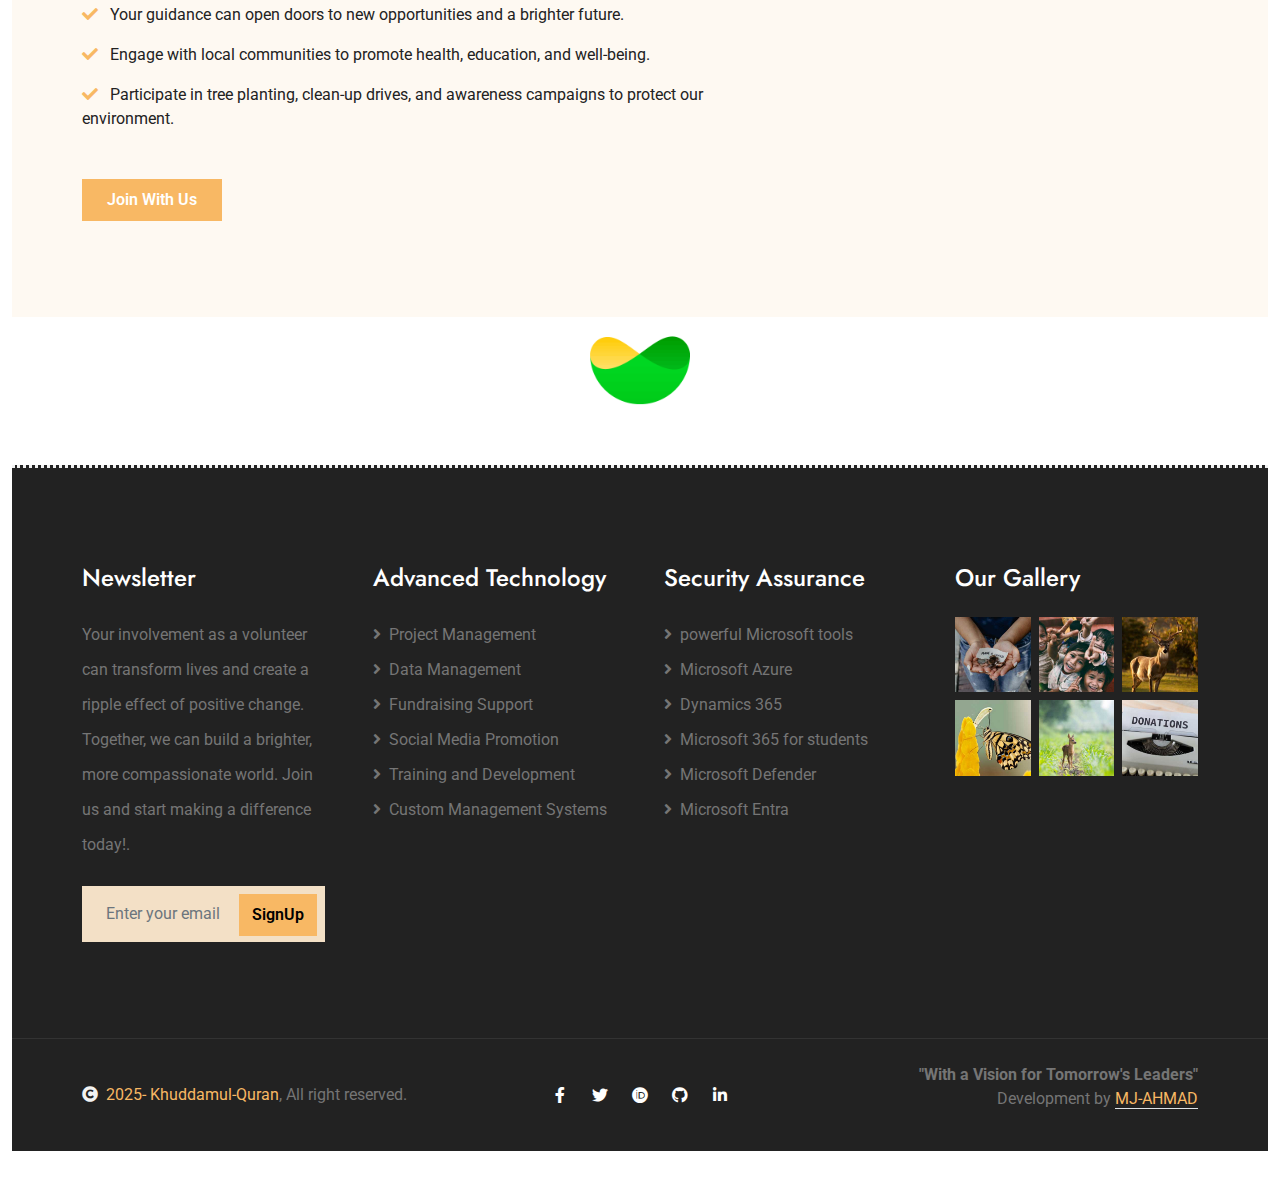
==== commit e755a891: "Update index.html" ====
--- a/index.html
+++ b/index.html
@@ -35,7 +35,6 @@
     <meta name="google-site-verification" content="Da4Wf0bMjZq9uJs6QDCaYdj5rUD_3Obl4o2yoIoeI3s" />
 </head>
 <body>
-
     <!-- Spinner Start -->
     <div id="spinner" class="show w-100 vh-100 bg-white position-fixed translate-middle top-50 start-50  d-flex align-items-center justify-content-center">
         <div class="spinner-grow text-primary" role="status"></div>
@@ -48,7 +47,7 @@
                 <div class="row align-items-center justify-content-center">
                     <div class="col-md-8">
                         <div class="topbar-info d-flex flex-wrap">
-                            <a href="#" class="text-light me-4"><i class="fas fa-envelope text-white me-2"></i>khuddamulquran@gmail.com</a>
+                            <a href="#" class="text-light me-4"><i class="fas fa-envelope text-white me-2"></i>madrasaturrahman2@gmail.com</a>
                             <a href="#" class="text-light"><i class="fas fa-phone-alt text-white me-2"></i>+880 1536151673</a>
                         </div>
                     </div>
@@ -93,6 +92,7 @@
         </div>
     </div>
     <!-- Navbar End -->
+    
     <!-- Carousel Start -->
     <div class="container-fluid carousel-header vh-100 px-0">
         <div id="carouselId" class="carousel slide" data-bs-ride="carousel">
@@ -107,7 +107,7 @@
                     <div class="carousel-caption">
                         <div class="p-3" style="max-width: 900px;">
                             <h2 class="display-1 text-capitalize text-white mb-4">Building a Peaceful and Modern Bangladesh</h2>
-                            <p class="mb-5 fs-5"><b>Crest-Wave</b> is dedicated to fostering a collaborative spirit among the people of Bangladesh</p>
+                            <p class="mb-5 fs-5"><b>Khuddamul Quran</b> is dedicated to fostering a collaborative spirit among the people of Bangladesh</p>
                             <div class="d-flex align-items-center justify-content-center">
                                 <a class="btn-hover-bg btn btn-primary text-white py-3 px-5" href="#">Join With Us</a>
                             </div>
@@ -149,6 +149,7 @@
         </div>
     </div>
     <!-- Carousel End -->
+    
     <!-- About Start -->
     <div class="container-fluid about  py-5">
         <div class="container py-5">
@@ -240,6 +241,7 @@
         </div>
     </div>
     <!-- About End -->
+    
     <!-- About Start -->
     <div class="container-fluid about  py-5">
         <div class="text-center mx-auto pb-5" style="max-width: 800px;">
@@ -434,6 +436,9 @@
                 </div>
             </div>
             <!-- Donation End -->
+
+
+            
             <!-- Counter Start -->
             <div class="container-fluid counter py-5" style="background: linear-gradient(rgba(0, 0, 0, .4), rgba(0, 0, 0, 0.4)), url(img/volunteers-bg.jpg) center center; background-size: cover;">
                 <div class="container py-5">
@@ -443,41 +448,41 @@
                     <div class="row g-4">
                         <div class="col-md-6 col-lg-6 col-xl-3">
                             <div class="counter-item text-center border p-5">
-                                <i class="fas fa-thumbs-up fa-4x text-white"></i>
-                                <h3 class="text-white my-4">Beavers Saved</h3>
-                                <div class="counter-counting">
-                                    <span class="text-primary fs-2 fw-bold" data-toggle="counter-up">3600</span>
+                                <i class="fas fa-user fa-4x text-white"></i>
+                                <h3 class="text-white my-4">Maktab</h3>
+                                <div class="counter-counting text-center border-white w-100" style="border-style: dotted; font-size: 30px;">
+                                    <span class="text-primary fs-2 fw-bold" data-toggle="counter-up">3248</span>
                                     <span class="h1 fw-bold text-primary">+</span>
-                                </div>
-                            </div>
-                        </div>
-                        <div class="col-md-6 col-lg-6 col-xl-3">
-                            <div class="counter-item text-center border p-5">
-                                <i class="fas fa-file-invoice-dollar fa-4x text-white"></i>
-                                <h3 class="text-white my-4">Funds Collected</h3>
-                                <div class="counter-counting text-center border-white w-100" style="border-style: dotted; font-size: 30px;">
-                                    <span class="text-primary fs-2 fw-bold" data-toggle="counter-up">513</span>
-                                    <span class="h1 fw-bold text-primary">$</span>
                                 </div>
                             </div>
                         </div>
                         <div class="col-md-6 col-lg-6 col-xl-3">
                             <div class="counter-item text-center border p-5">
                                 <i class="fas fa-user fa-4x text-white"></i>
-                                <h3 class="text-white my-4">Volunteer</h3>
+                                <h3 class="text-white my-4">Halka</h3>
                                 <div class="counter-counting text-center border-white w-100" style="border-style: dotted; font-size: 30px;">
-                                    <span class="text-primary fs-2 fw-bold" data-toggle="counter-up">713</span>
+                                    <span class="text-primary fs-2 fw-bold" data-toggle="counter-up">145</span>
                                     <span class="h1 fw-bold text-primary">+</span>
                                 </div>
                             </div>
                         </div>
                         <div class="col-md-6 col-lg-6 col-xl-3">
                             <div class="counter-item text-center border p-5">
-                                <i class="fas fa-heart fa-4x text-white"></i>
-                                <h3 class="text-white my-4">Days of Help</h3>
+                                <i class="fas fa-user fa-4x text-white"></i>
+                                <h3 class="text-white my-4">Students</h3>
                                 <div class="counter-counting text-center border-white w-100" style="border-style: dotted; font-size: 30px;">
-                                    <span class="text-primary fs-2 fw-bold" data-toggle="counter-up">487</span>
+                                    <span class="text-primary fs-2 fw-bold" data-toggle="counter-up">156934</span>
                                     <span class="h1 fw-bold text-primary">+</span>
+                                </div>
+                            </div>
+                        </div>
+                                                <div class="col-md-6 col-lg-6 col-xl-3">
+                            <div class="counter-item text-center border p-5">
+                                <i class="fas fa-user fa-4x text-white"></i>
+                                <h3 class="text-white my-4">Teachers</h3>
+                                <div class="counter-counting text-center border-white w-100" style="border-style: dotted; font-size: 30px;">
+                                    <span class="text-primary fs-2 fw-bold" data-toggle="counter-up">3361</span>
+                                    <span class="h1 fw-bold text-primary"></span>
                                 </div>
                             </div>
                         </div>
@@ -490,6 +495,8 @@
                 </div>
             </div>
             <!-- Counter End -->
+
+            
             <!-- Causes Start -->
             <div class="container-fluid causes py-5">
                 <div class="container py-5">
@@ -672,6 +679,8 @@
                 </div>
             </div>
 
+            <!-- -->
+
             <!-- Events Start -->
             <div class="container-fluid event py-5">
                 <div class="container py-5">
@@ -766,6 +775,8 @@
                 </div>
             </div>
             <!-- Events End -->
+
+            
             <!-- Blog Start -->
             <div class="container-fluid blog py-5 mb-5">
                 <div class="container py-5">
@@ -864,6 +875,8 @@
                 </div>
             </div>
             <!-- Blog End -->
+
+            
             <!-- Volunteers Start -->
             <div class="container-fluid volunteer py-5 mt-5">
                 <div class="container py-5">
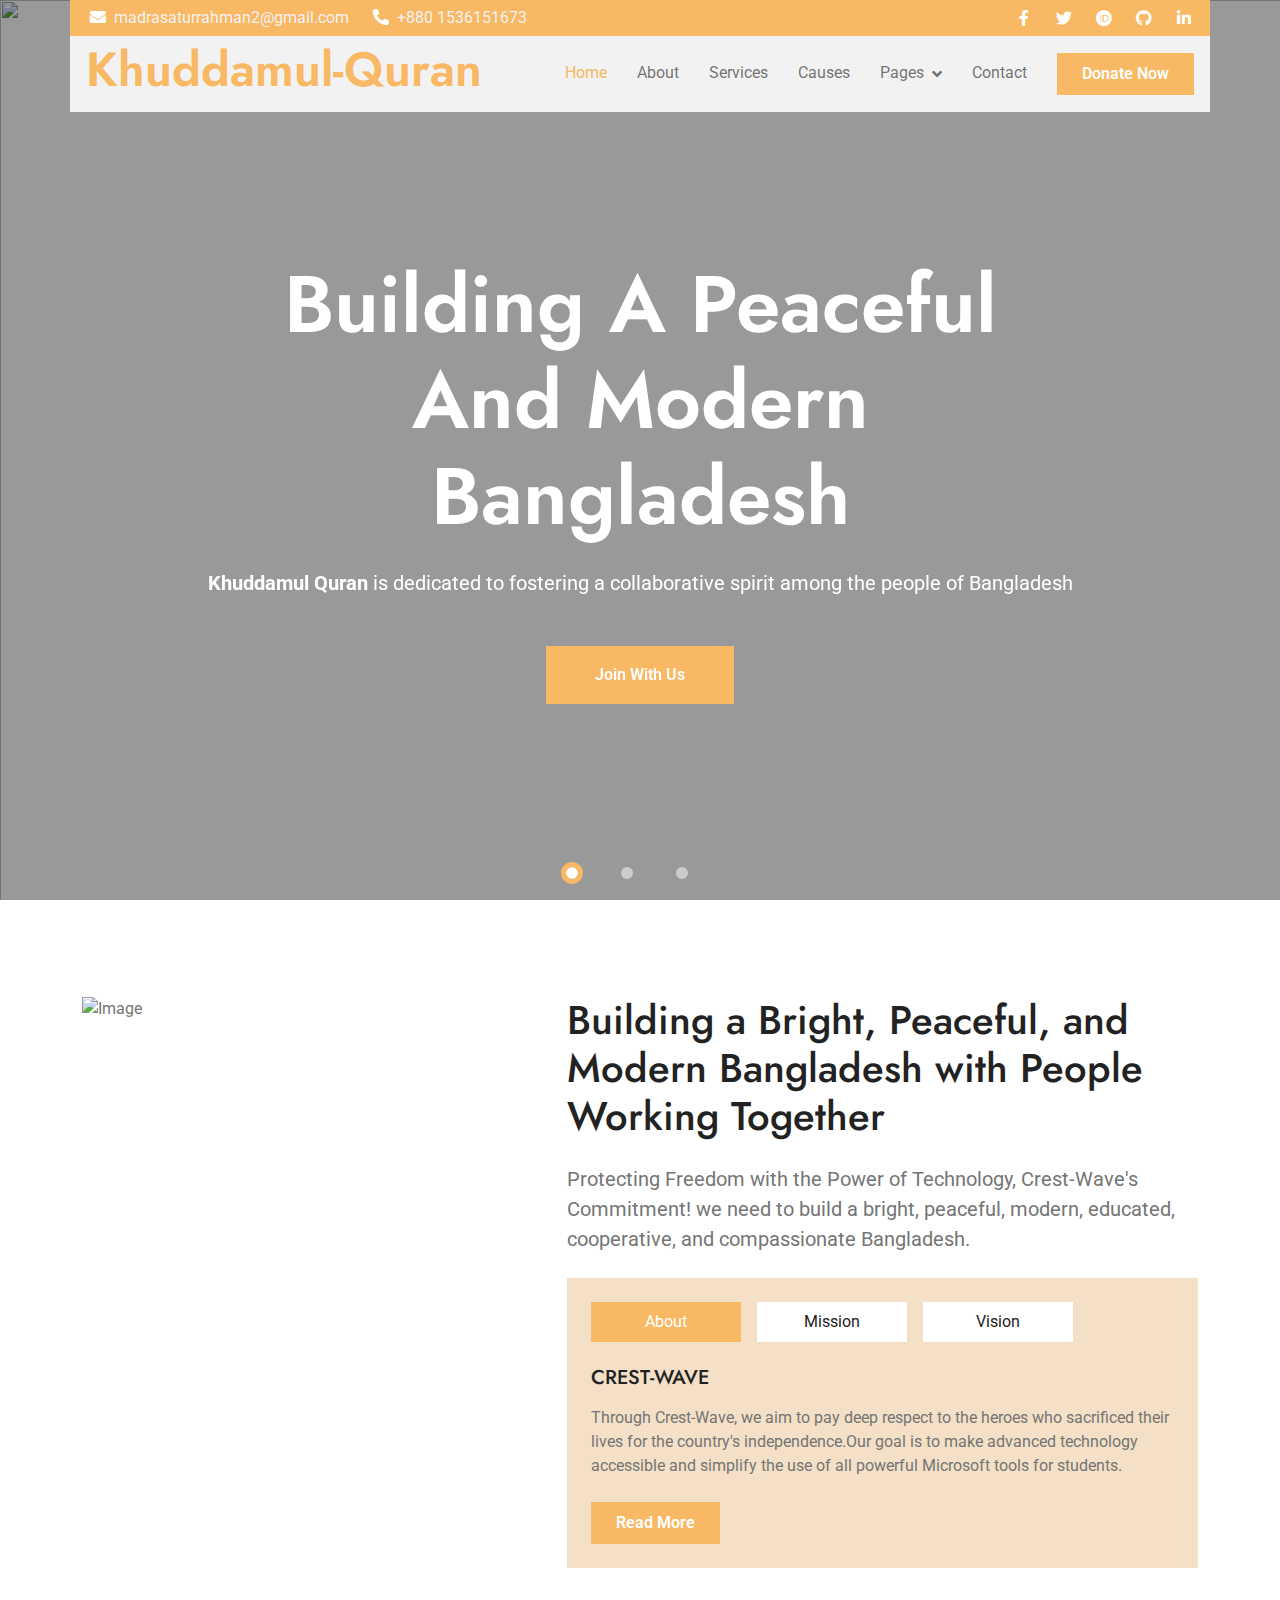
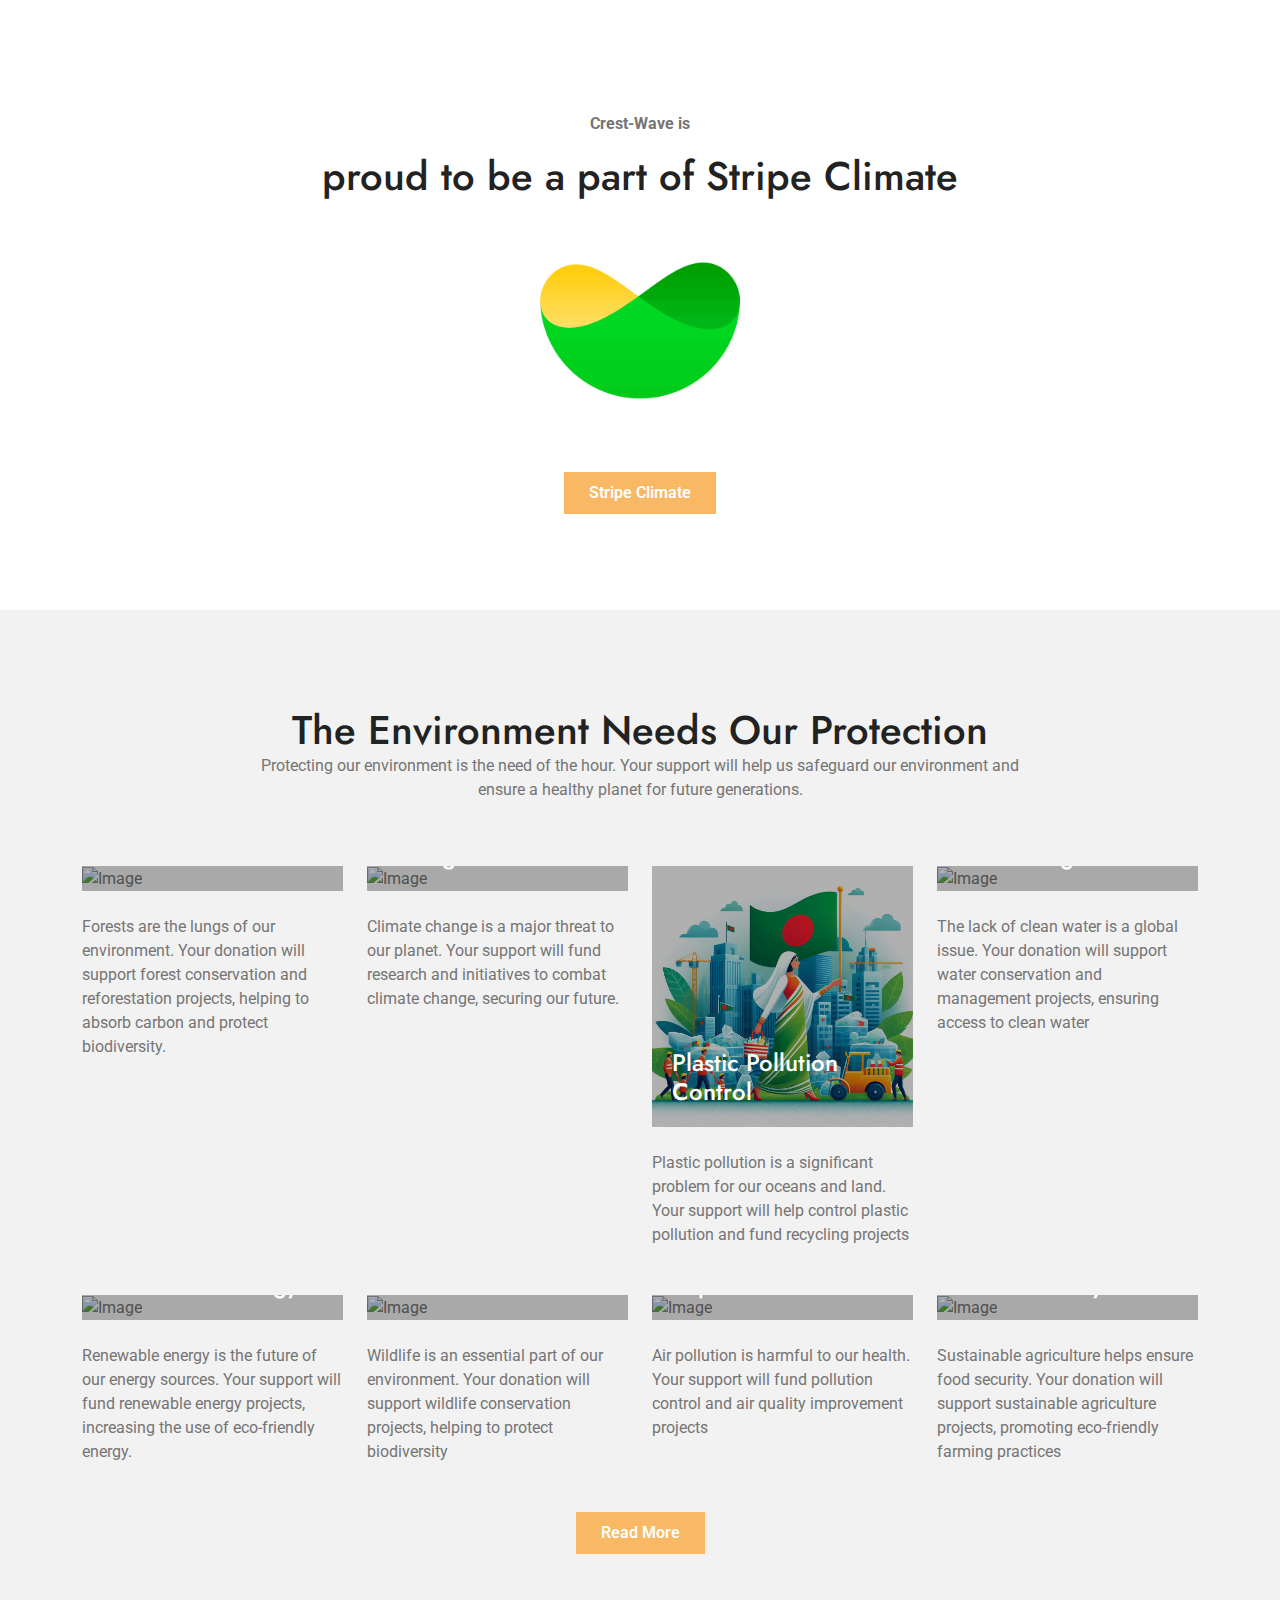
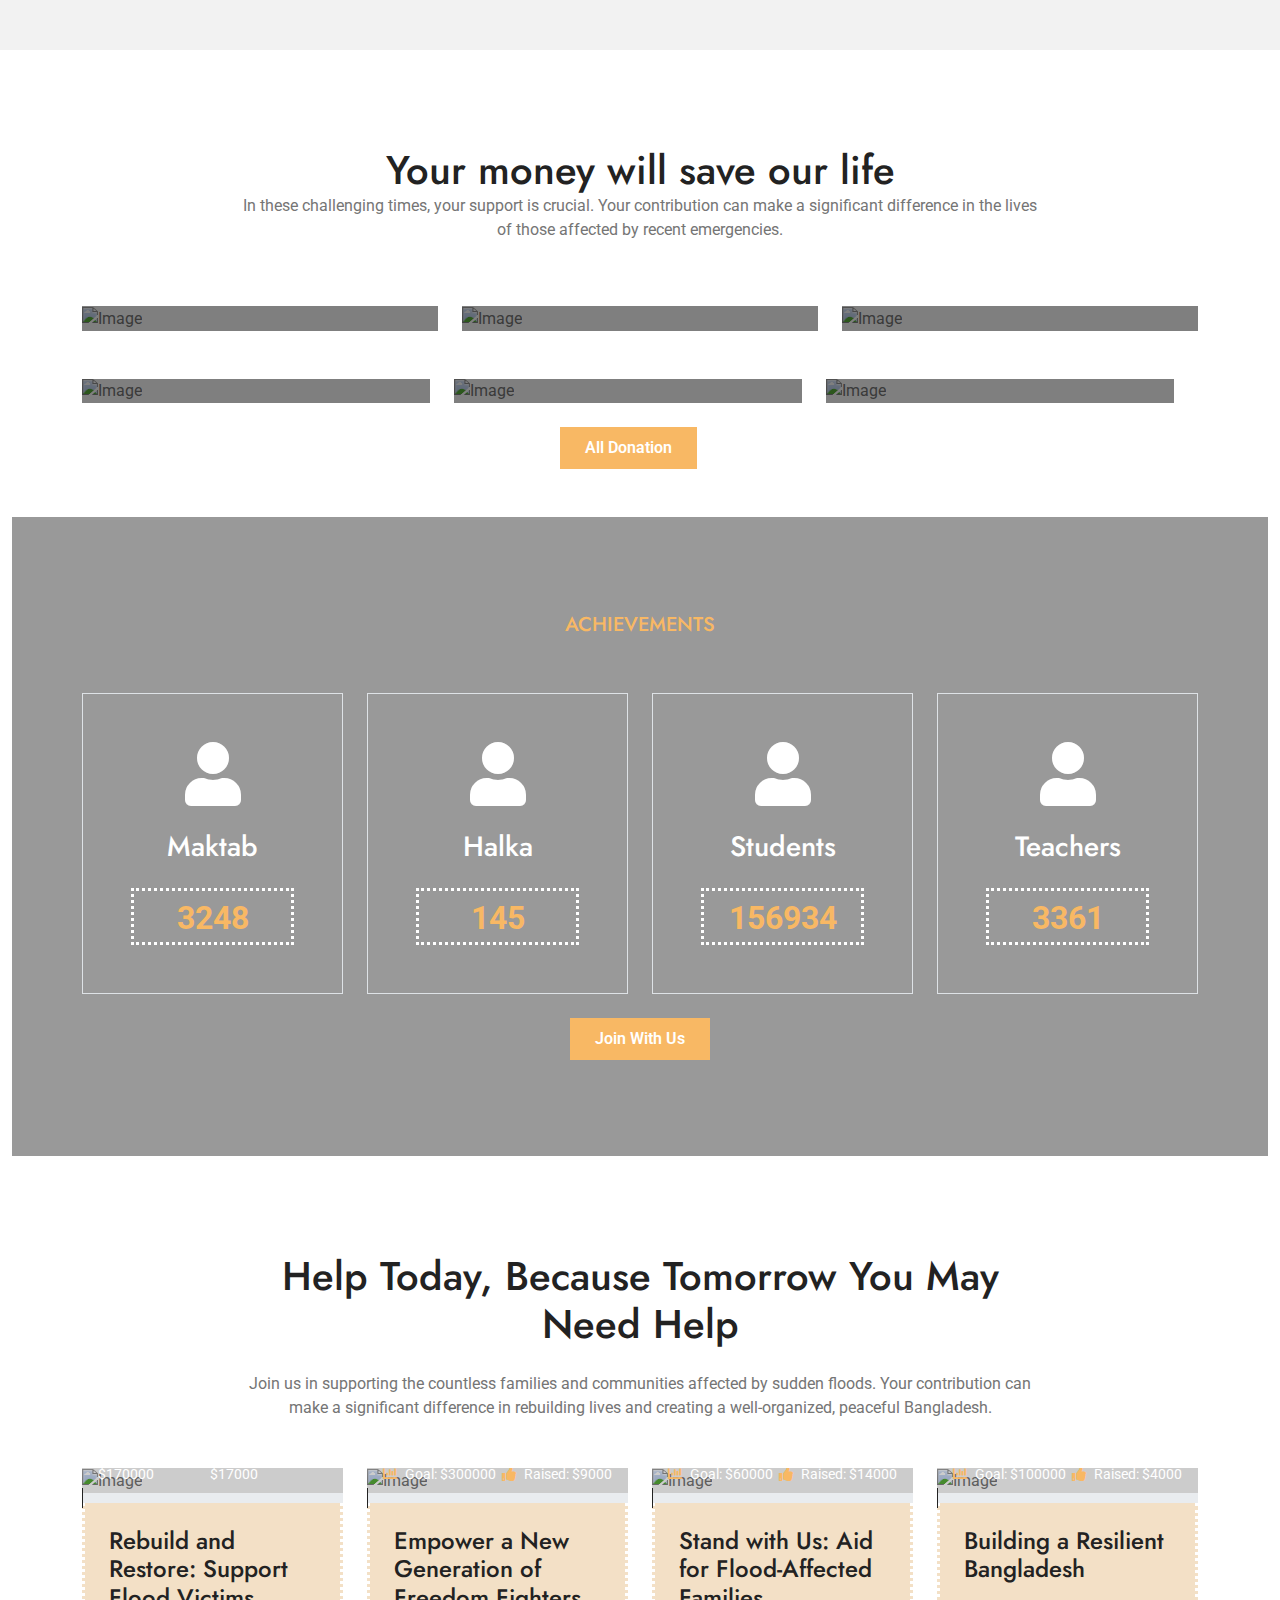
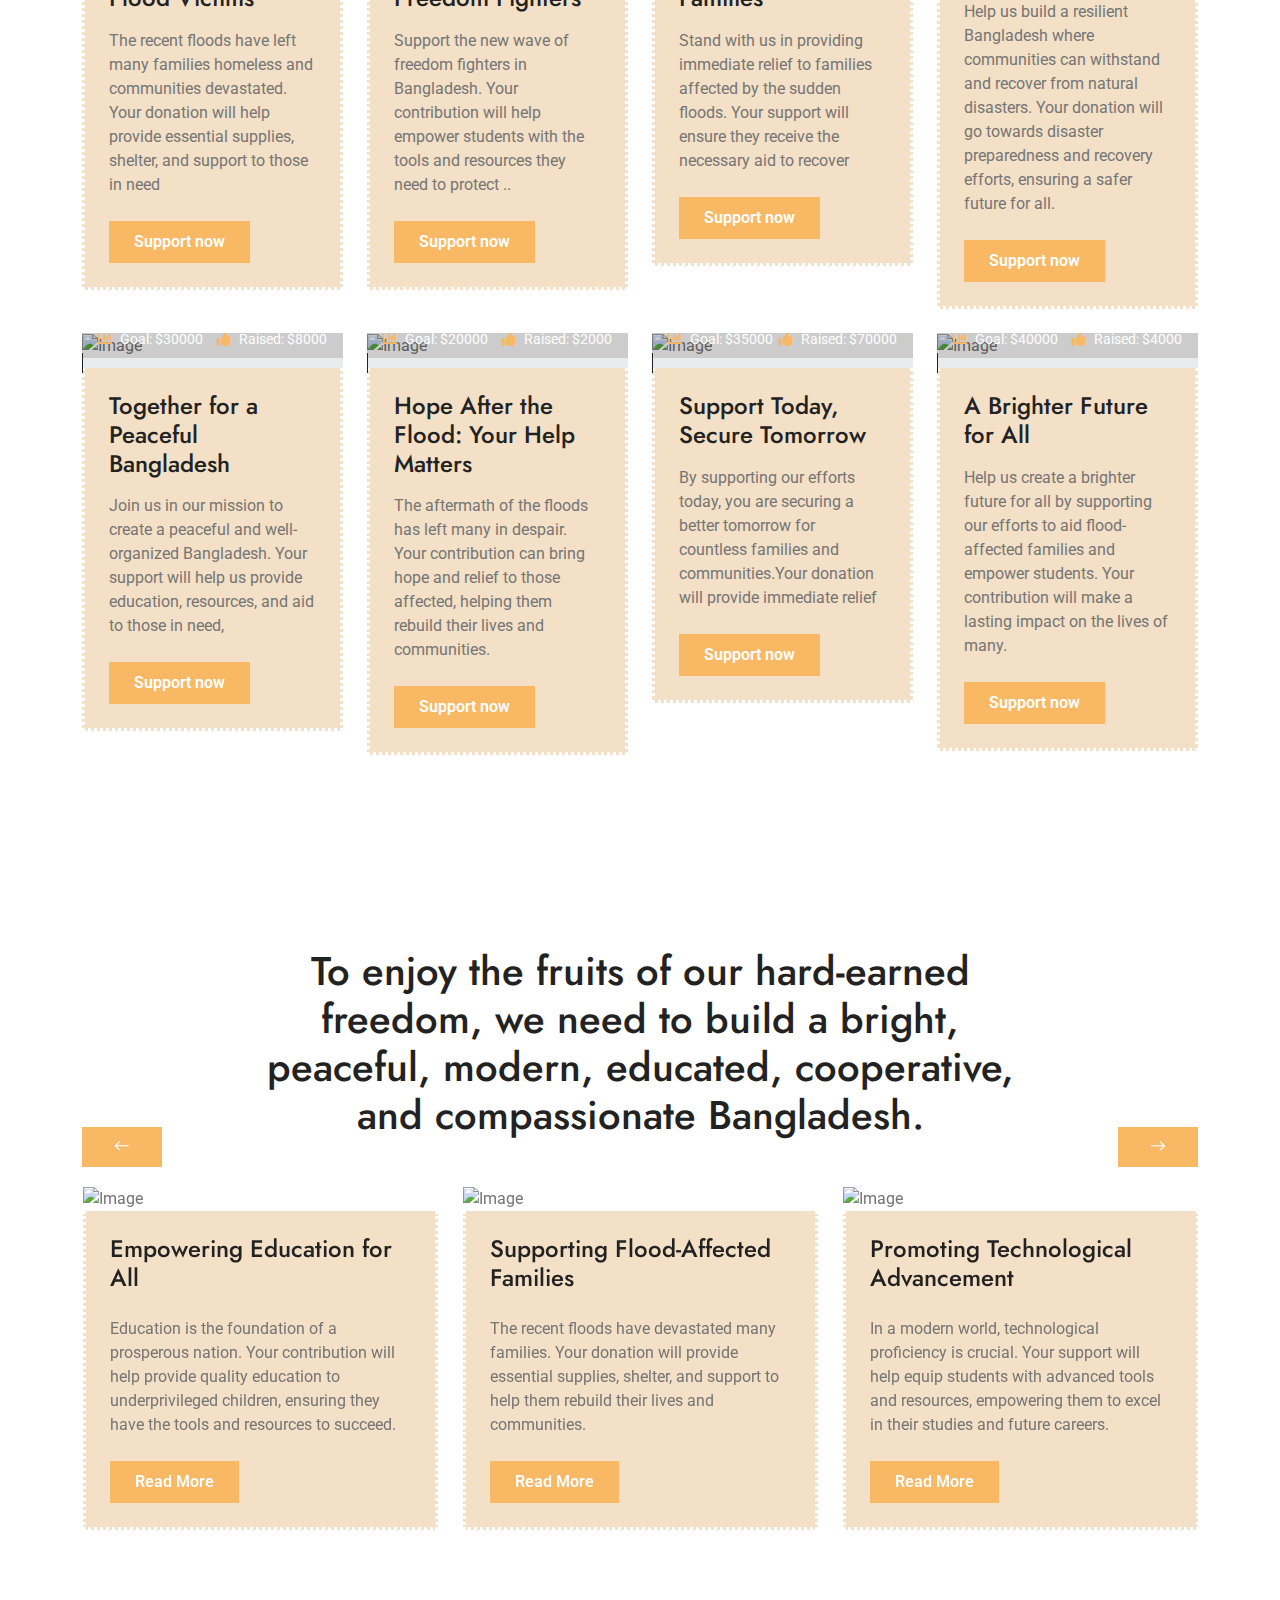
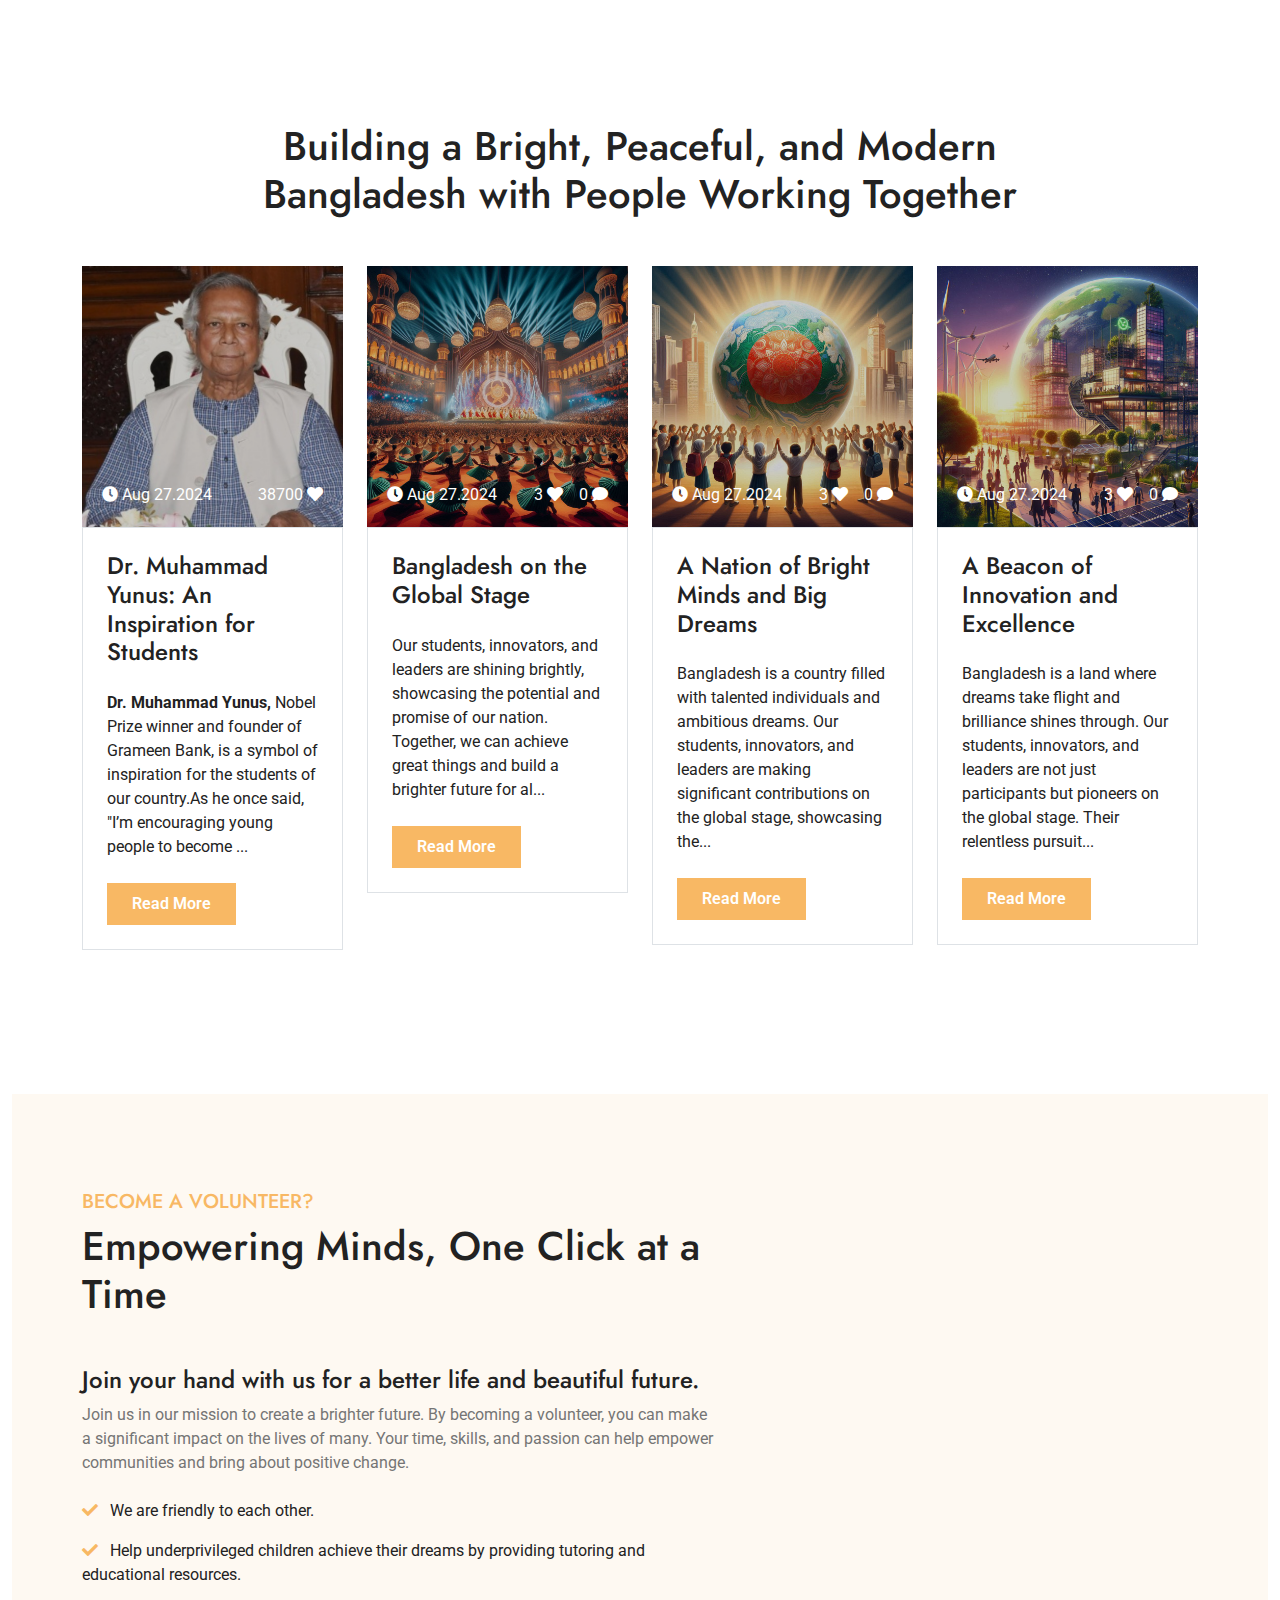
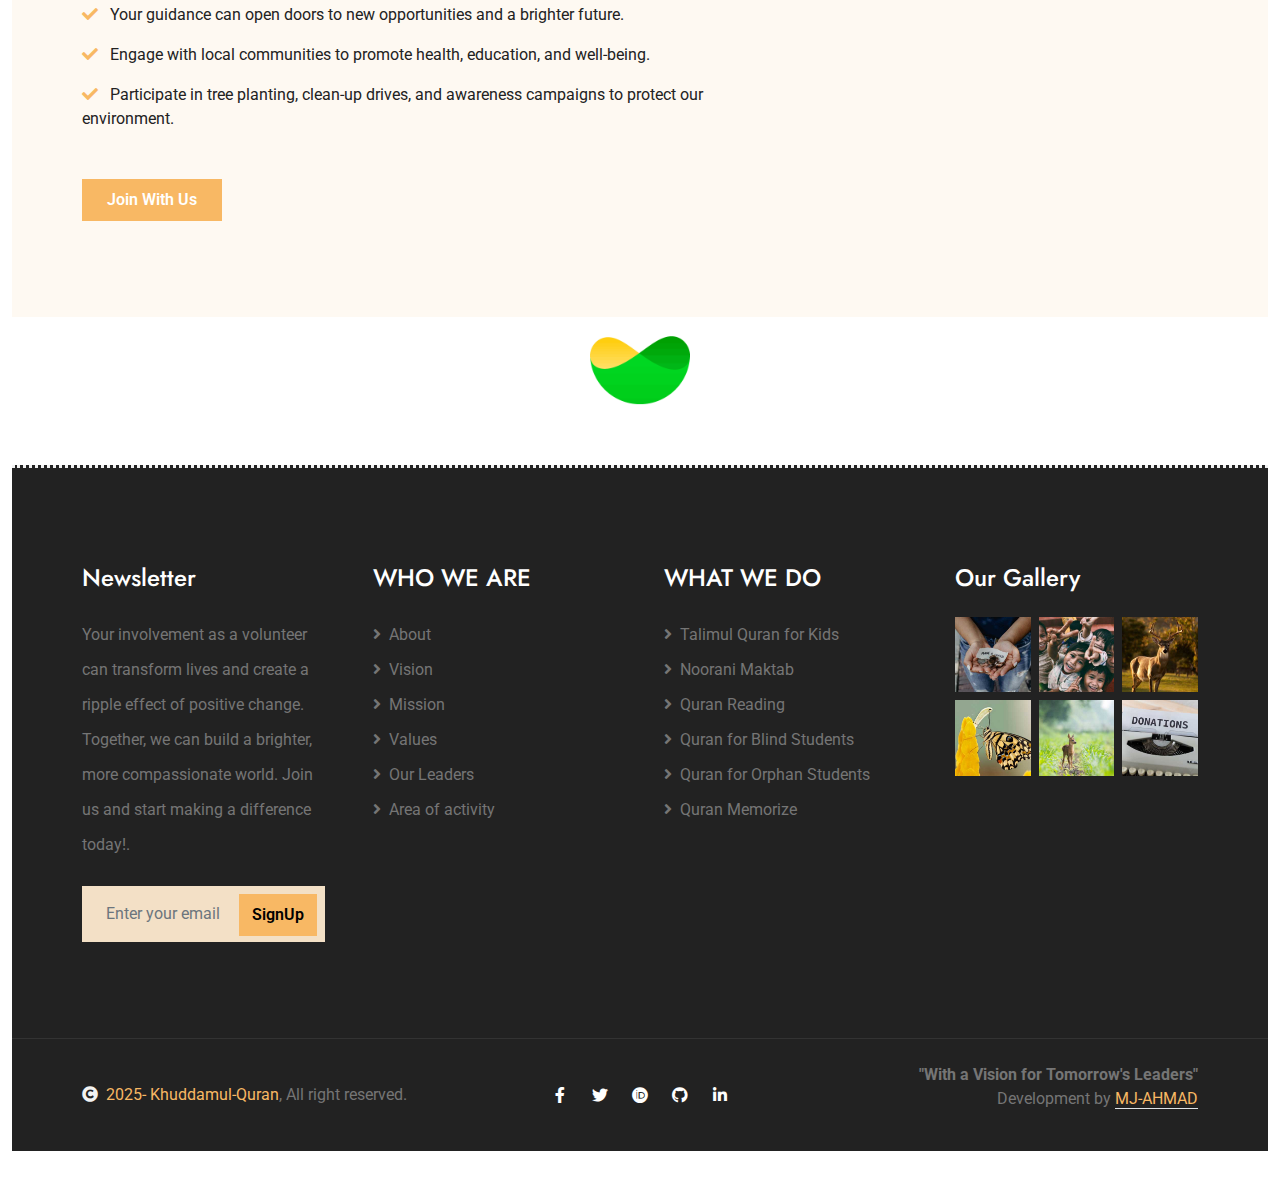
==== commit 9395380f: "Update index.html" ====
--- a/index.html
+++ b/index.html
@@ -452,7 +452,7 @@
                                 <h3 class="text-white my-4">Maktab</h3>
                                 <div class="counter-counting text-center border-white w-100" style="border-style: dotted; font-size: 30px;">
                                     <span class="text-primary fs-2 fw-bold" data-toggle="counter-up">3248</span>
-                                    <span class="h1 fw-bold text-primary">+</span>
+                                    <span class="h1 fw-bold text-primary"></span>
                                 </div>
                             </div>
                         </div>
@@ -462,7 +462,7 @@
                                 <h3 class="text-white my-4">Halka</h3>
                                 <div class="counter-counting text-center border-white w-100" style="border-style: dotted; font-size: 30px;">
                                     <span class="text-primary fs-2 fw-bold" data-toggle="counter-up">145</span>
-                                    <span class="h1 fw-bold text-primary">+</span>
+                                    <span class="h1 fw-bold text-primary"></span>
                                 </div>
                             </div>
                         </div>
@@ -472,7 +472,7 @@
                                 <h3 class="text-white my-4">Students</h3>
                                 <div class="counter-counting text-center border-white w-100" style="border-style: dotted; font-size: 30px;">
                                     <span class="text-primary fs-2 fw-bold" data-toggle="counter-up">156934</span>
-                                    <span class="h1 fw-bold text-primary">+</span>
+                                    <span class="h1 fw-bold text-primary"></span>
                                 </div>
                             </div>
                         </div>
@@ -898,9 +898,17 @@
                 </div>
             </div>
             <!-- Volunteers End -->
+
+            
             <div class="text-center mx-auto pb-5">
                 <img src="img/g1.gif" alt="Description of GIF" width="100" height="100">
             </div>
+
+            <!-- -->
+
+
+
+            
 
             <!-- Footer Start -->
             <div class="container-fluid footer bg-dark text-body py-5">
@@ -918,24 +926,24 @@
                         </div>
                         <div class="col-md-6 col-lg-6 col-xl-3">
                             <div class="footer-item d-flex flex-column">
-                                <h4 class="mb-4 text-white">Advanced Technology</h4>
-                                <a href=""><i class="fas fa-angle-right me-2"></i>Project Management</a>
-                                <a href=""><i class="fas fa-angle-right me-2"></i>Data Management</a>
-                                <a href=""><i class="fas fa-angle-right me-2"></i>Fundraising Support</a>
-                                <a href=""><i class="fas fa-angle-right me-2"></i>Social Media Promotion</a>
-                                <a href=""><i class="fas fa-angle-right me-2"></i>Training and Development</a>
-                                <a href=""><i class="fas fa-angle-right me-2"></i>Custom Management Systems</a>
+                                <h4 class="mb-4 text-white">WHO WE ARE</h4>
+                                <a href=""><i class="fas fa-angle-right me-2"></i>About</a>
+                                <a href=""><i class="fas fa-angle-right me-2"></i>Vision</a>
+                                <a href=""><i class="fas fa-angle-right me-2"></i>Mission</a>
+                                <a href=""><i class="fas fa-angle-right me-2"></i>Values</a>
+                                <a href=""><i class="fas fa-angle-right me-2"></i>Our Leaders</a>
+                                <a href=""><i class="fas fa-angle-right me-2"></i>Area of ​​activity</a>
                             </div>
                         </div>
                         <div class="col-md-6 col-lg-6 col-xl-3">
                             <div class="footer-item d-flex flex-column">
-                                <h4 class="mb-4 text-white">Security Assurance</h4>
-                                <a href=""><i class="fas fa-angle-right me-2"></i>powerful Microsoft tools</a>
-                                <a href=""><i class="fas fa-angle-right me-2"></i>Microsoft Azure</a>
-                                <a href=""><i class="fas fa-angle-right me-2"></i>Dynamics 365</a>
-                                <a href=""><i class="fas fa-angle-right me-2"></i>Microsoft 365 for students</a>
-                                <a href=""><i class="fas fa-angle-right me-2"></i>Microsoft Defender</a>
-                                <a href=""><i class="fas fa-angle-right me-2"></i>Microsoft Entra</a>
+                                <h4 class="mb-4 text-white">WHAT WE DO</h4>
+                                <a href=""><i class="fas fa-angle-right me-2"></i>Talimul Quran for Kids</a>
+                                <a href=""><i class="fas fa-angle-right me-2"></i>Noorani Maktab</a>
+                                <a href=""><i class="fas fa-angle-right me-2"></i>Quran Reading </a>
+                                <a href=""><i class="fas fa-angle-right me-2"></i>Quran for Blind Students</a>
+                                <a href=""><i class="fas fa-angle-right me-2"></i>Quran for Orphan Students</a>
+                                <a href=""><i class="fas fa-angle-right me-2"></i>Quran Memorize</a>
                             </div>
                         </div>
                         <div class="col-md-6 col-lg-6 col-xl-3">
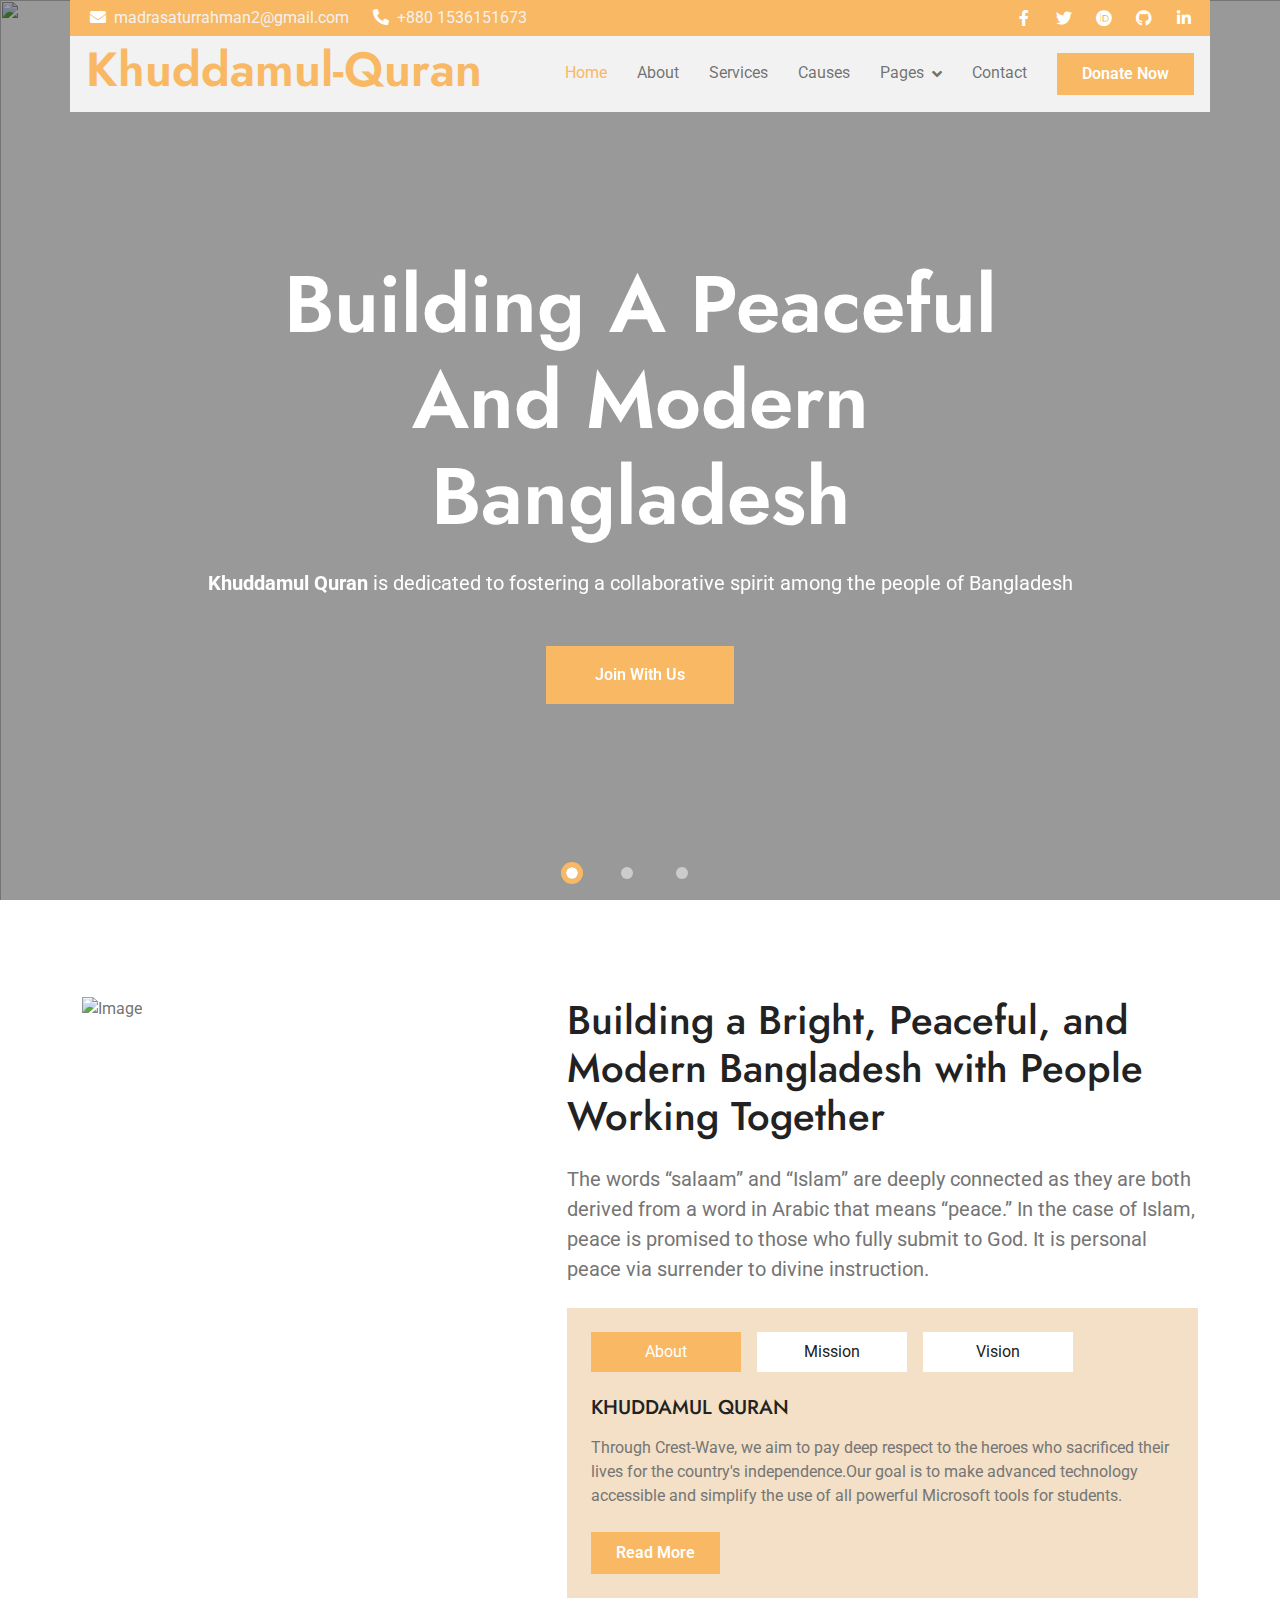
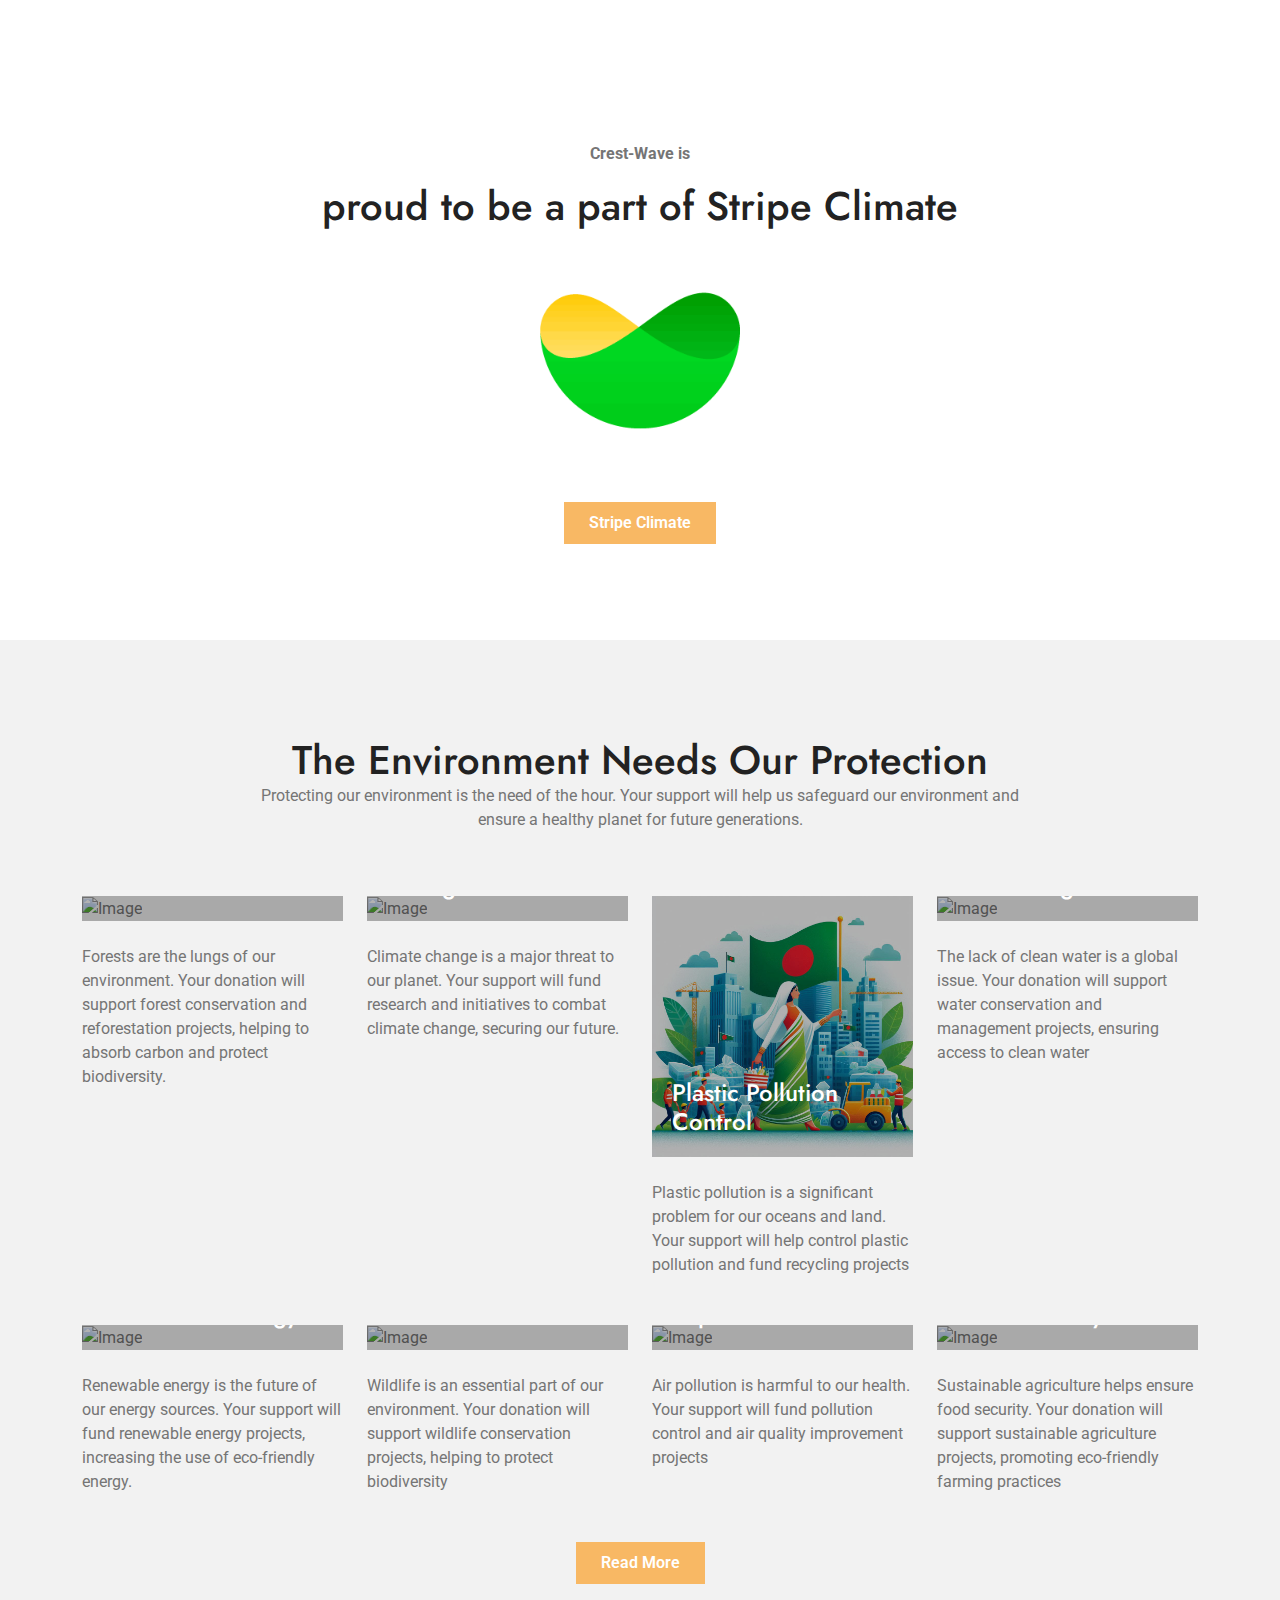
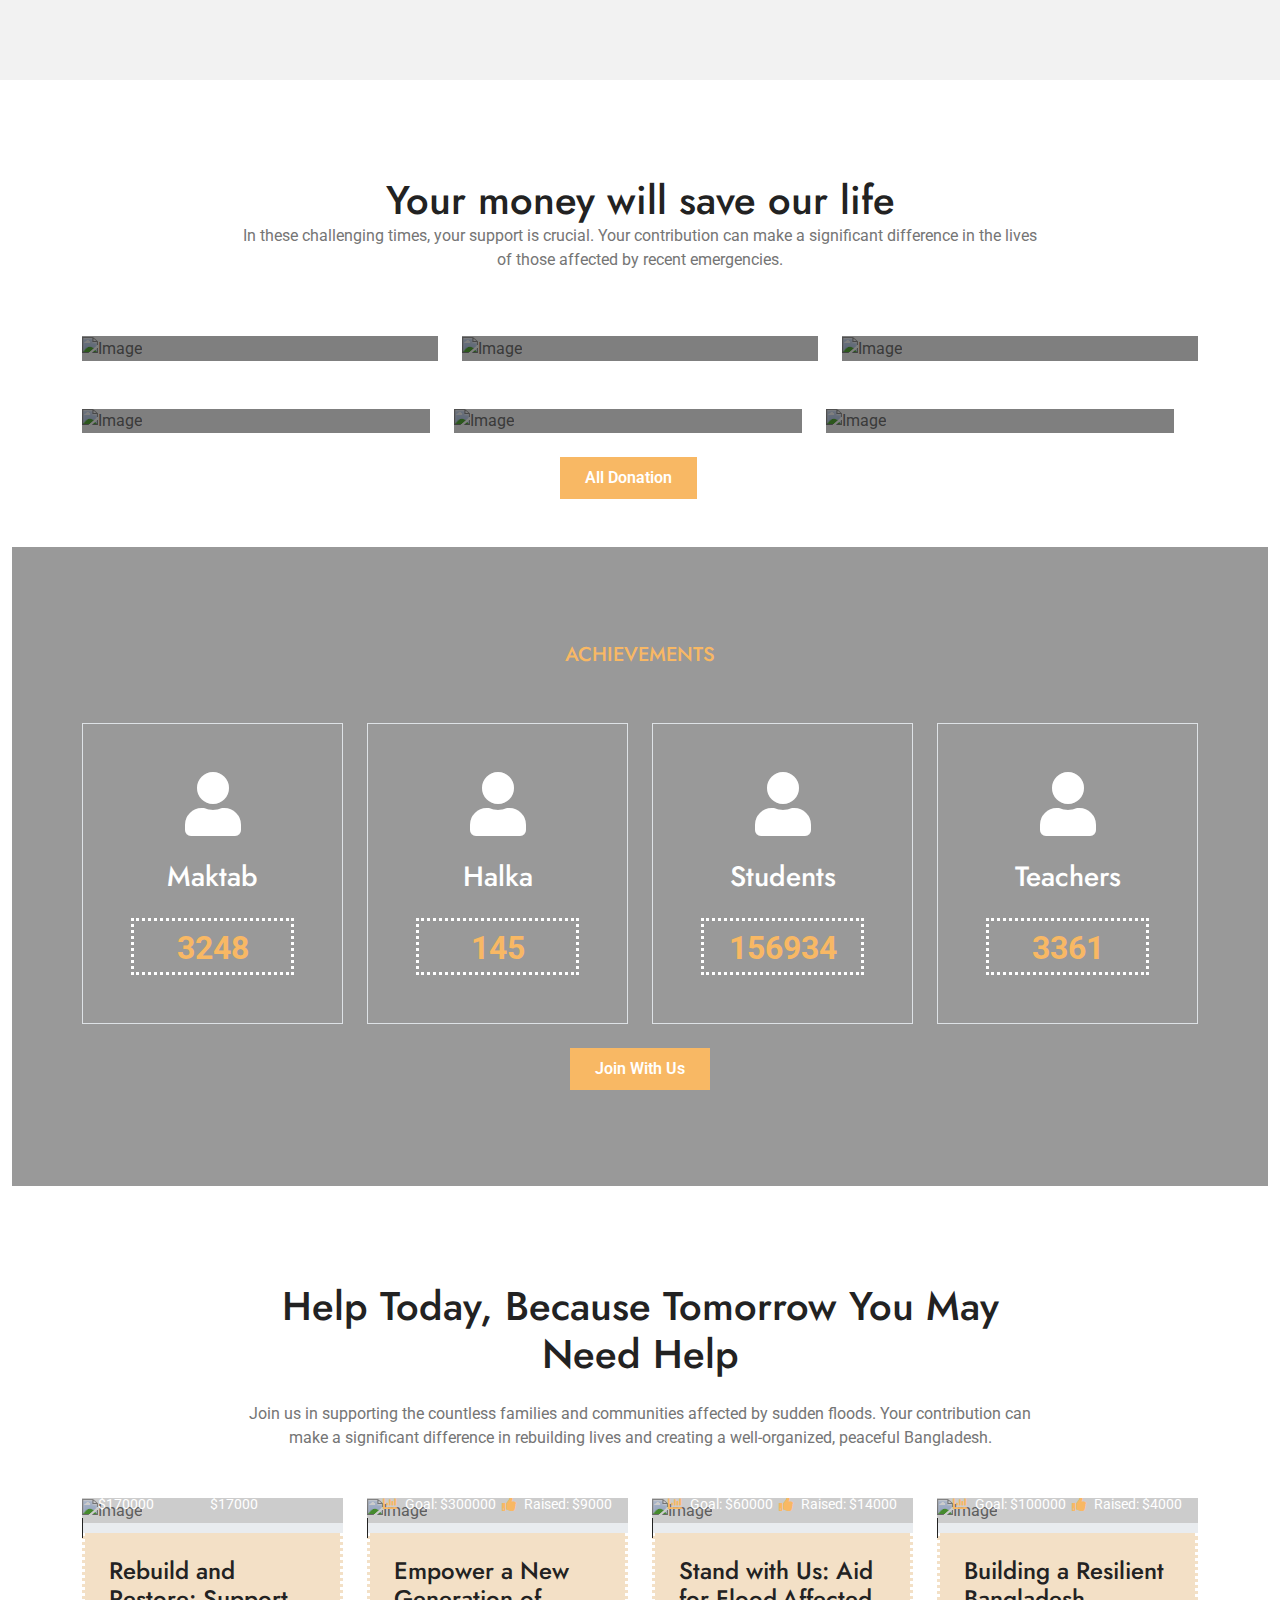
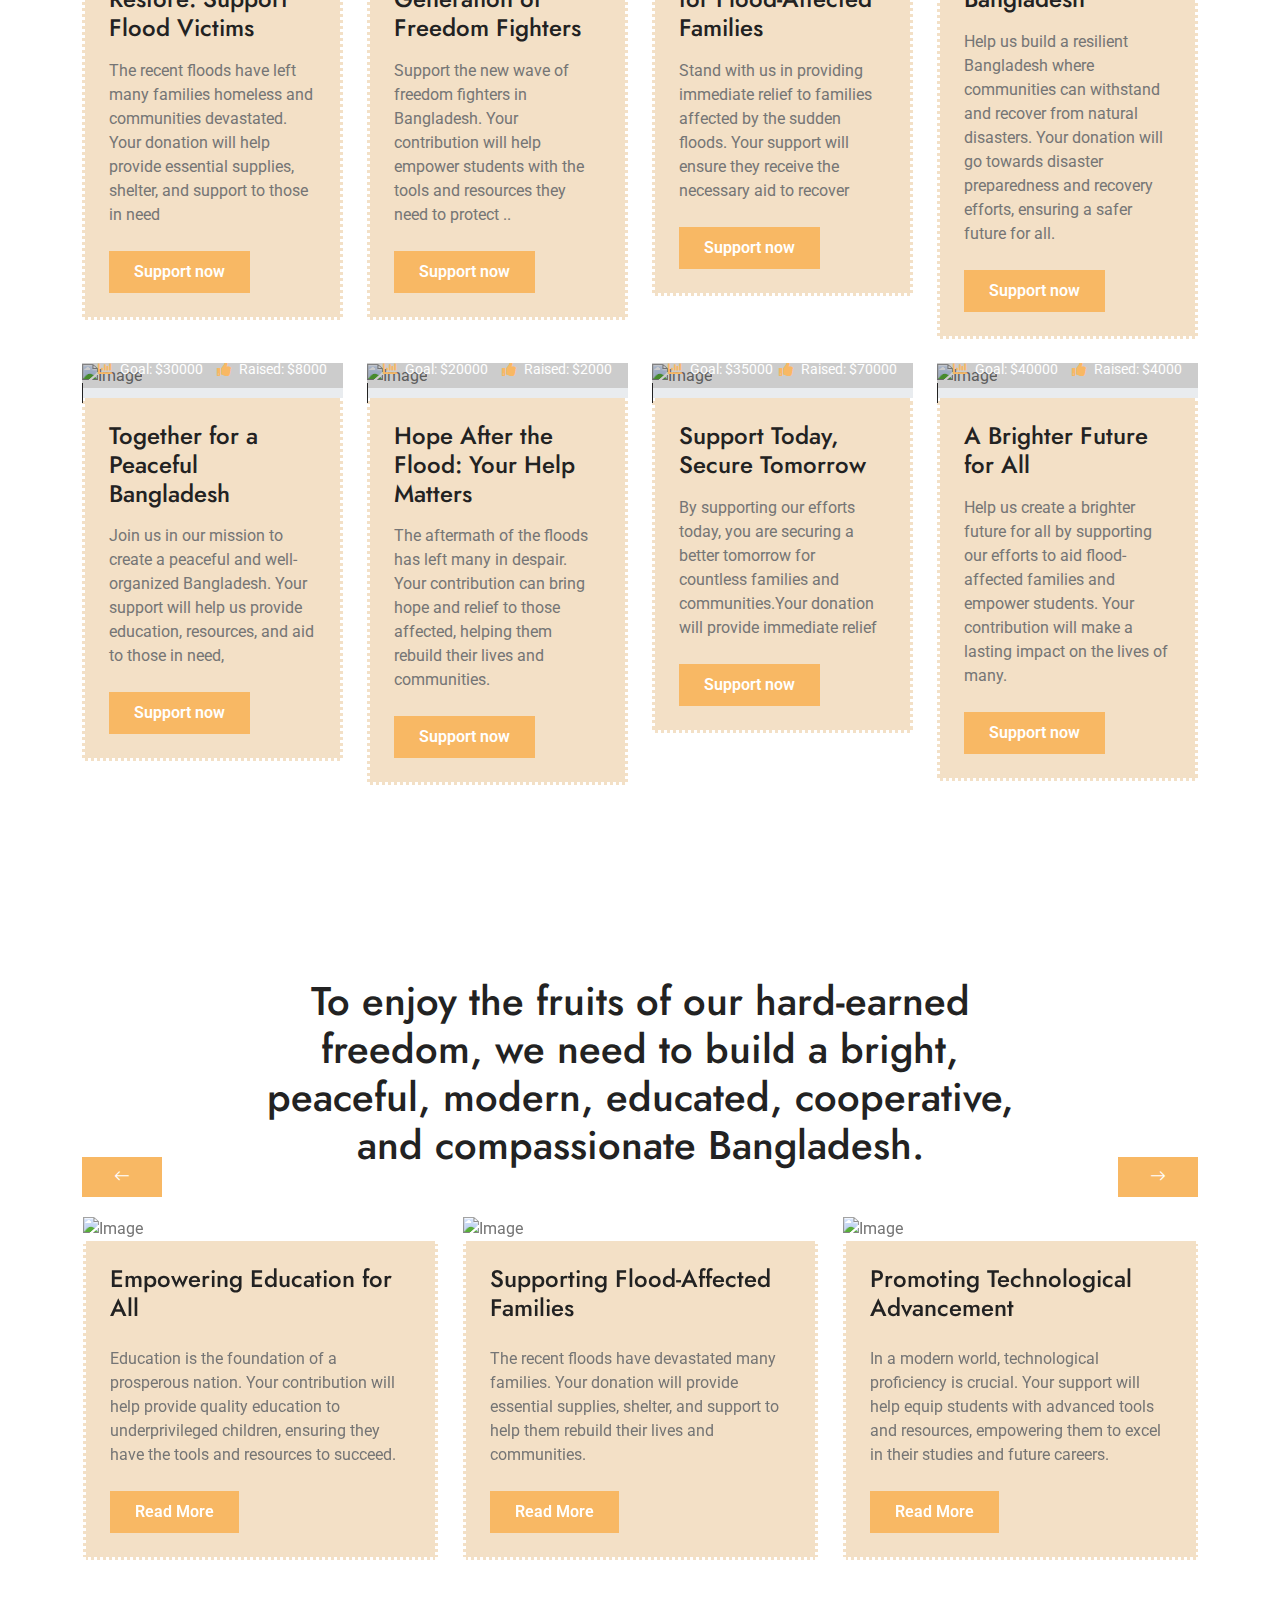
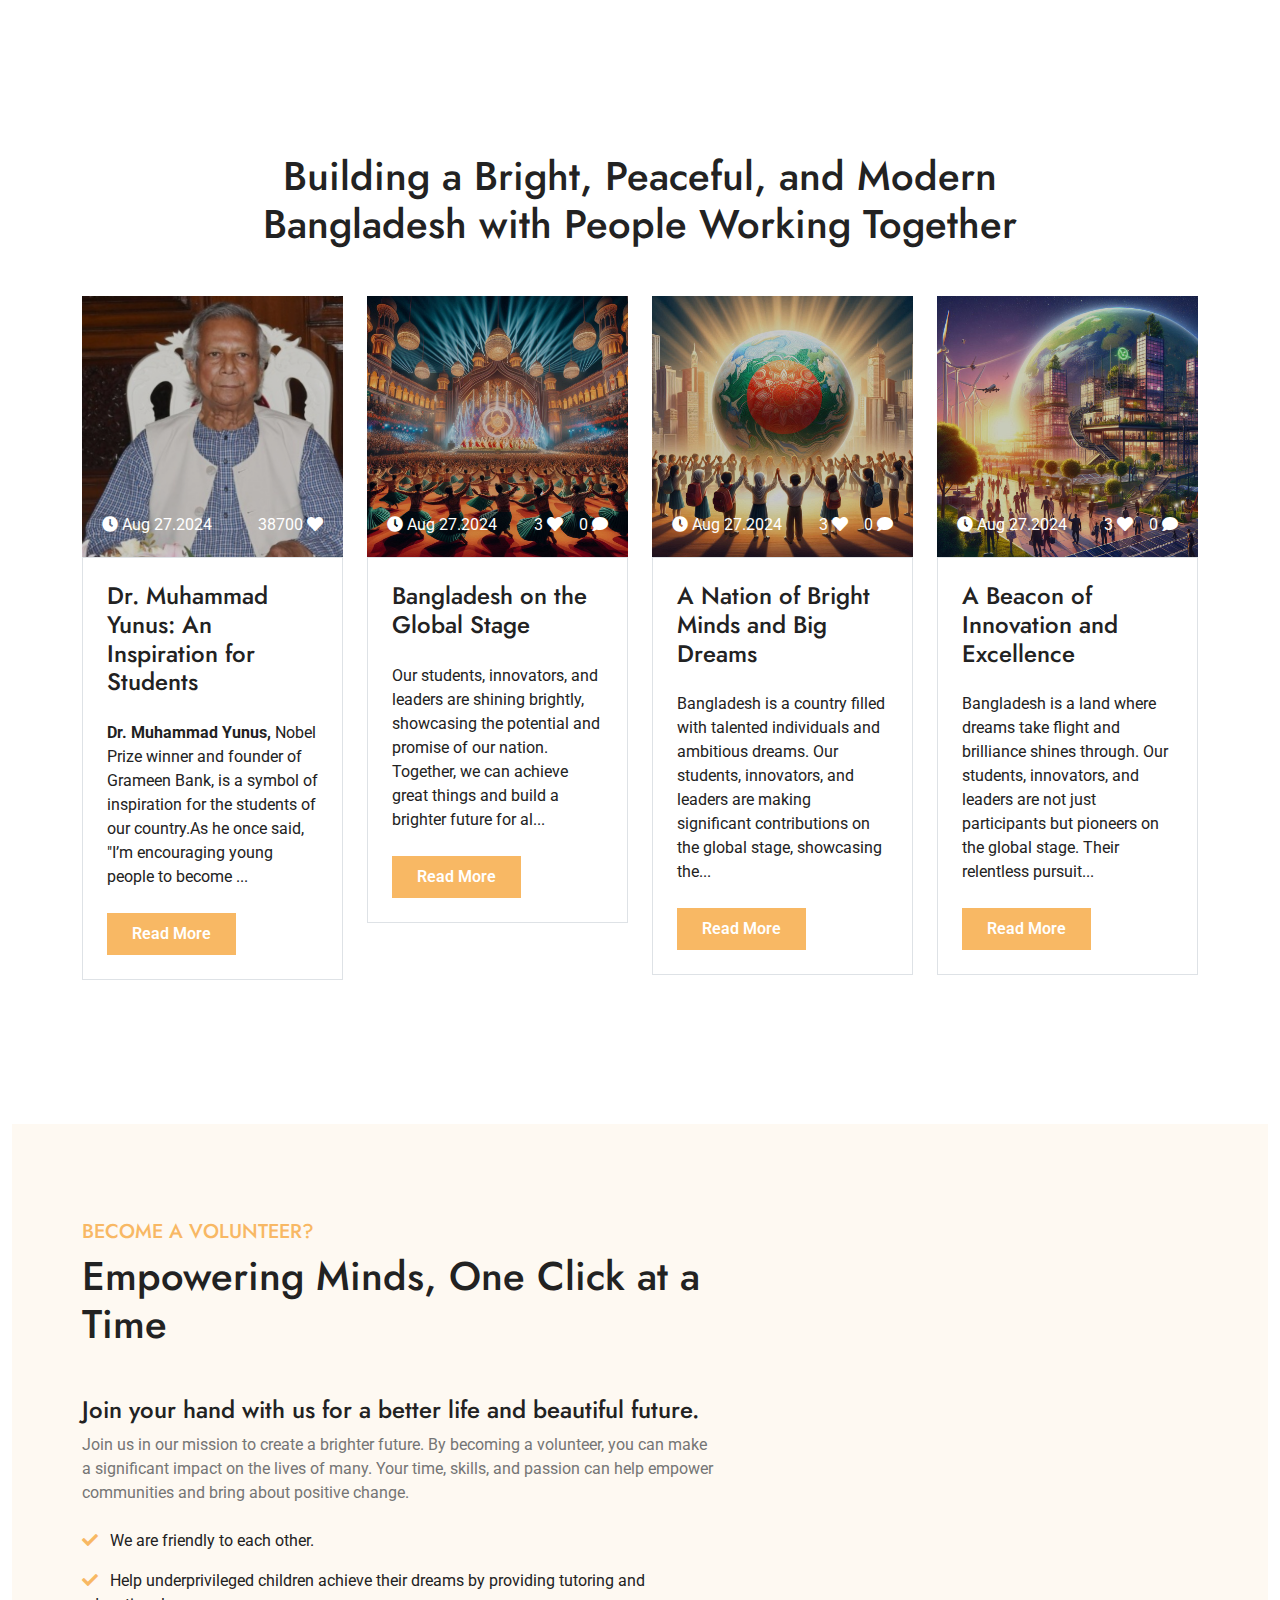
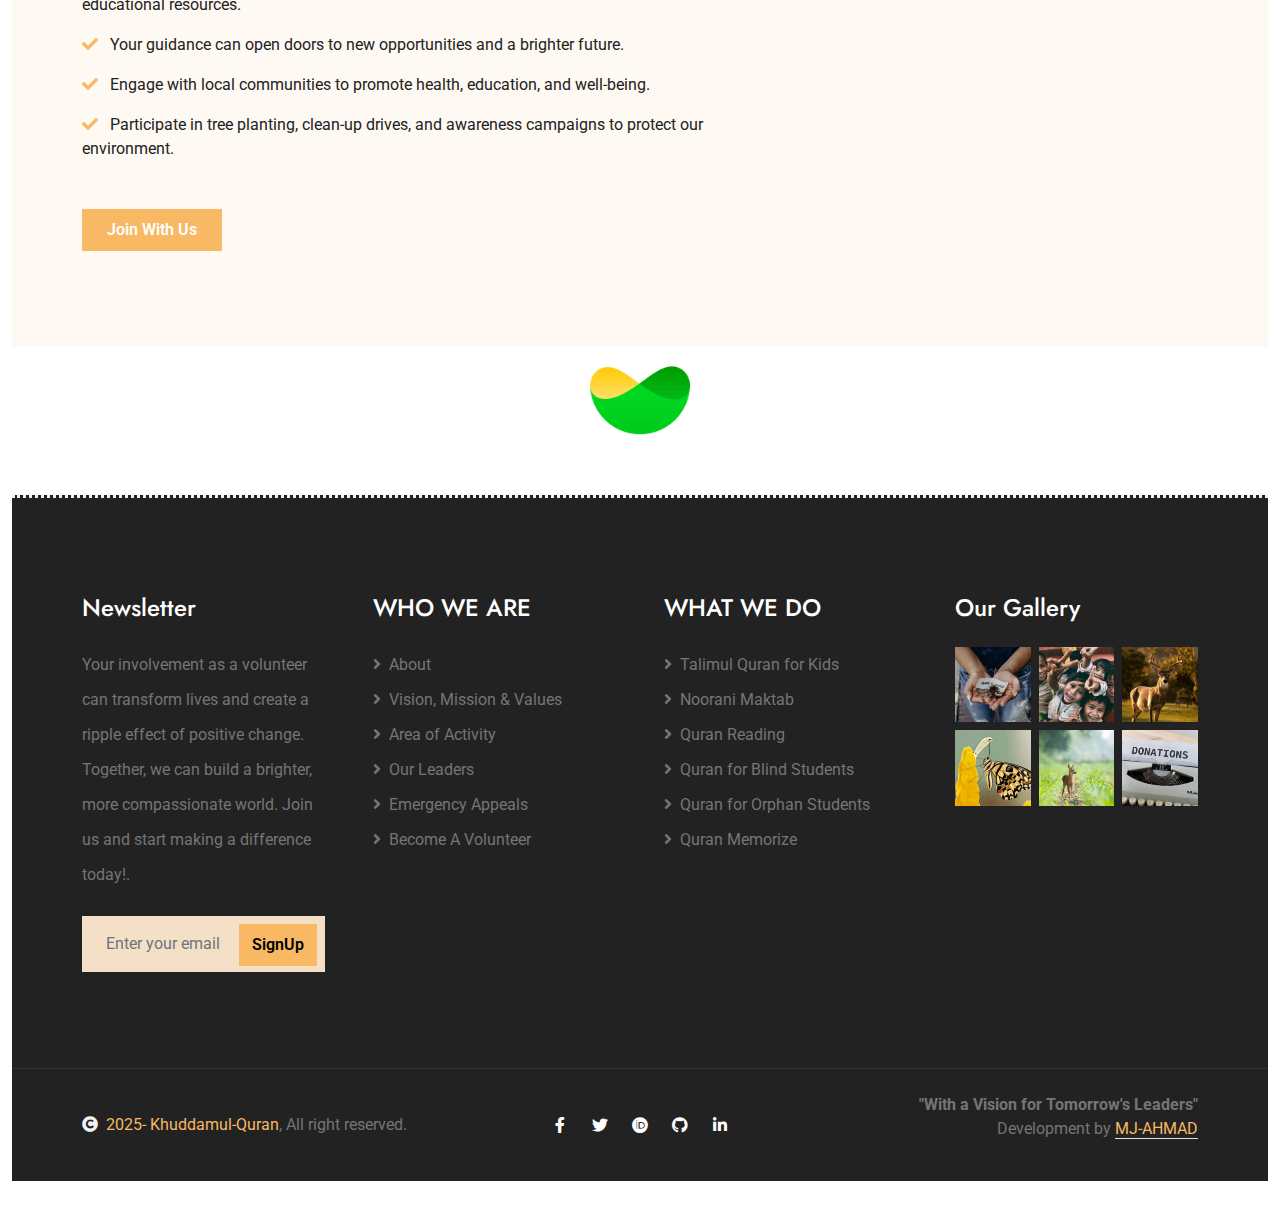
==== commit 474a3f65: "Update index.html" ====
--- a/index.html
+++ b/index.html
@@ -149,6 +149,8 @@
         </div>
     </div>
     <!-- Carousel End -->
+
+
     
     <!-- About Start -->
     <div class="container-fluid about  py-5">
@@ -156,13 +158,13 @@
             <div class="row g-5">
                 <div class="col-xl-5">
                     <div class="h-100">
-                        <img src="img/2/65.png" class="img-fluid w-100 h-100" alt="Image">
+                        <img src="https://iom.edu.bd/wp-content/uploads/2024/10/mosque.png" class="img-fluid w-100 h-100" alt="Image">
                     </div>
                 </div>
                 <div class="col-xl-7">
                     <h1 class="mb-4">Building a Bright, Peaceful, and Modern Bangladesh with People Working Together</h1>
                     <p class="fs-5 mb-4">
-                        Protecting Freedom with the Power of Technology, Crest-Wave's Commitment! we need to build a bright, peaceful, modern, educated, cooperative, and compassionate Bangladesh.
+                        The words “salaam” and “Islam” are deeply connected as they are both derived from a word in Arabic that means “peace.” In the case of Islam, peace is promised to those who fully submit to God. It is personal peace via surrender to divine instruction.
                     </p>
                     <div class="tab-class bg-secondary p-4">
                         <ul class="nav d-flex mb-2">
@@ -188,7 +190,7 @@
                                     <div class="col-12">
                                         <div class="d-flex">
                                             <div class="text-start my-auto">
-                                                <h5 class="text-uppercase mb-3">Crest-Wave</h5>
+                                                <h5 class="text-uppercase mb-3">Khuddamul Quran</h5>
                                                 <p class="mb-4">
                                                     Through Crest-Wave, we aim to pay deep respect to the heroes who sacrificed their lives for the country's independence.Our goal is to make advanced technology accessible and simplify the use of all powerful Microsoft tools for students.
                                                 </p>
@@ -205,7 +207,7 @@
                                     <div class="col-12">
                                         <div class="d-flex">
                                             <div class="text-start my-auto">
-                                                <h5 class="text-uppercase mb-3">Crest-Wave's</h5>
+                                                <h5 class="text-uppercase mb-3">Khuddamul Quran's</h5>
                                                 <p class="mb-4">
                                                     mission is to empower and ensure the security of Bangladeshi students through advanced technology. We leverage the world's highest quality management systems and the powerful tools of Microsoft to make students' activities more effective and secure.
                                                 </p>
@@ -222,7 +224,7 @@
                                     <div class="col-12">
                                         <div class="d-flex">
                                             <div class="text-start my-auto">
-                                                <h5 class="text-uppercase mb-3">Crest-Wave</h5>
+                                                <h5 class="text-uppercase mb-3">Khuddamul Quran</h5>
                                                 <p class="mb-4">
                                                     envisions a society where students can achieve their full potential through technological proficiency and security.We believe that by empowering students and promoting their efforts and successes globally,we can build a better and more prosperous future.
                                                 </p>
@@ -928,11 +930,11 @@
                             <div class="footer-item d-flex flex-column">
                                 <h4 class="mb-4 text-white">WHO WE ARE</h4>
                                 <a href=""><i class="fas fa-angle-right me-2"></i>About</a>
-                                <a href=""><i class="fas fa-angle-right me-2"></i>Vision</a>
-                                <a href=""><i class="fas fa-angle-right me-2"></i>Mission</a>
-                                <a href=""><i class="fas fa-angle-right me-2"></i>Values</a>
+                                <a href=""><i class="fas fa-angle-right me-2"></i>Vision, Mission & Values</a>
+                                <a href=""><i class="fas fa-angle-right me-2"></i>Area of Activity</a>
                                 <a href=""><i class="fas fa-angle-right me-2"></i>Our Leaders</a>
-                                <a href=""><i class="fas fa-angle-right me-2"></i>Area of ​​activity</a>
+                                <a href=""><i class="fas fa-angle-right me-2"></i>Emergency Appeals</a>
+                                <a href=""><i class="fas fa-angle-right me-2"></i>Become A Volunteer</a>
                             </div>
                         </div>
                         <div class="col-md-6 col-lg-6 col-xl-3">
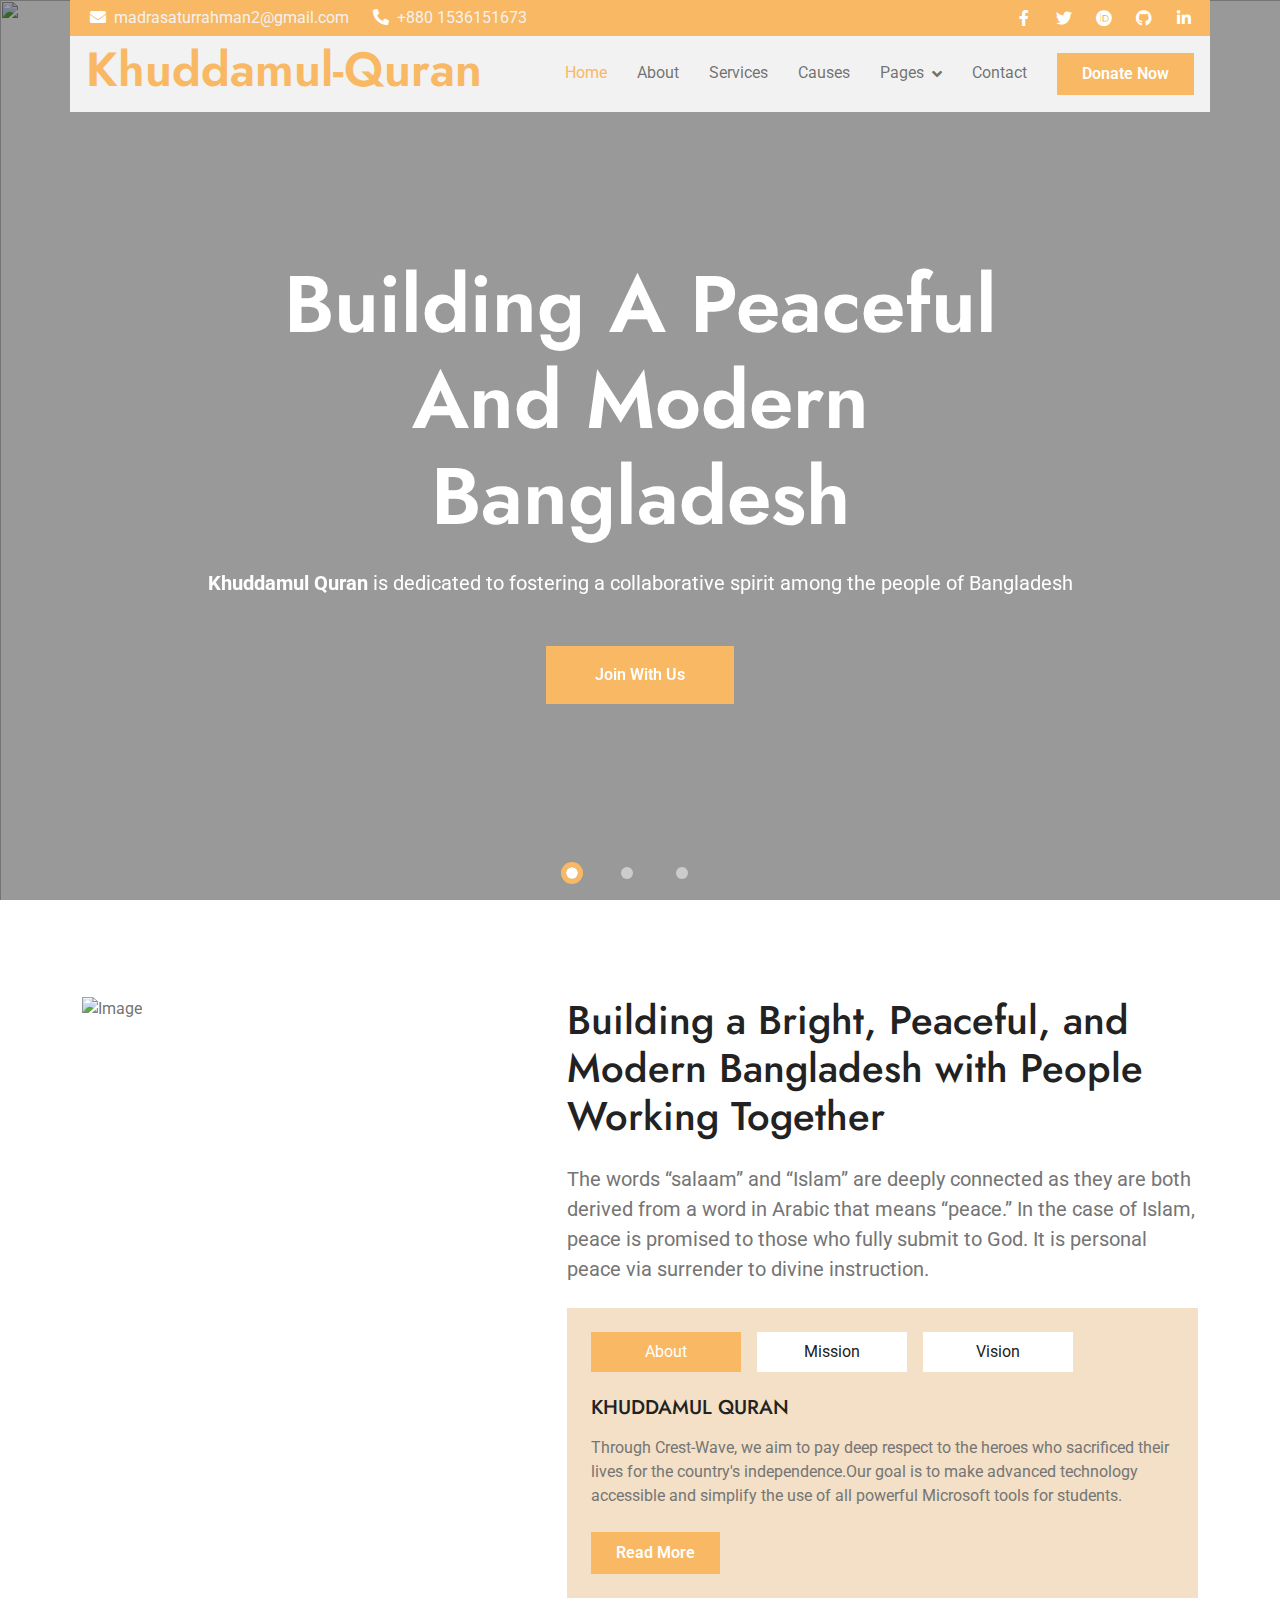
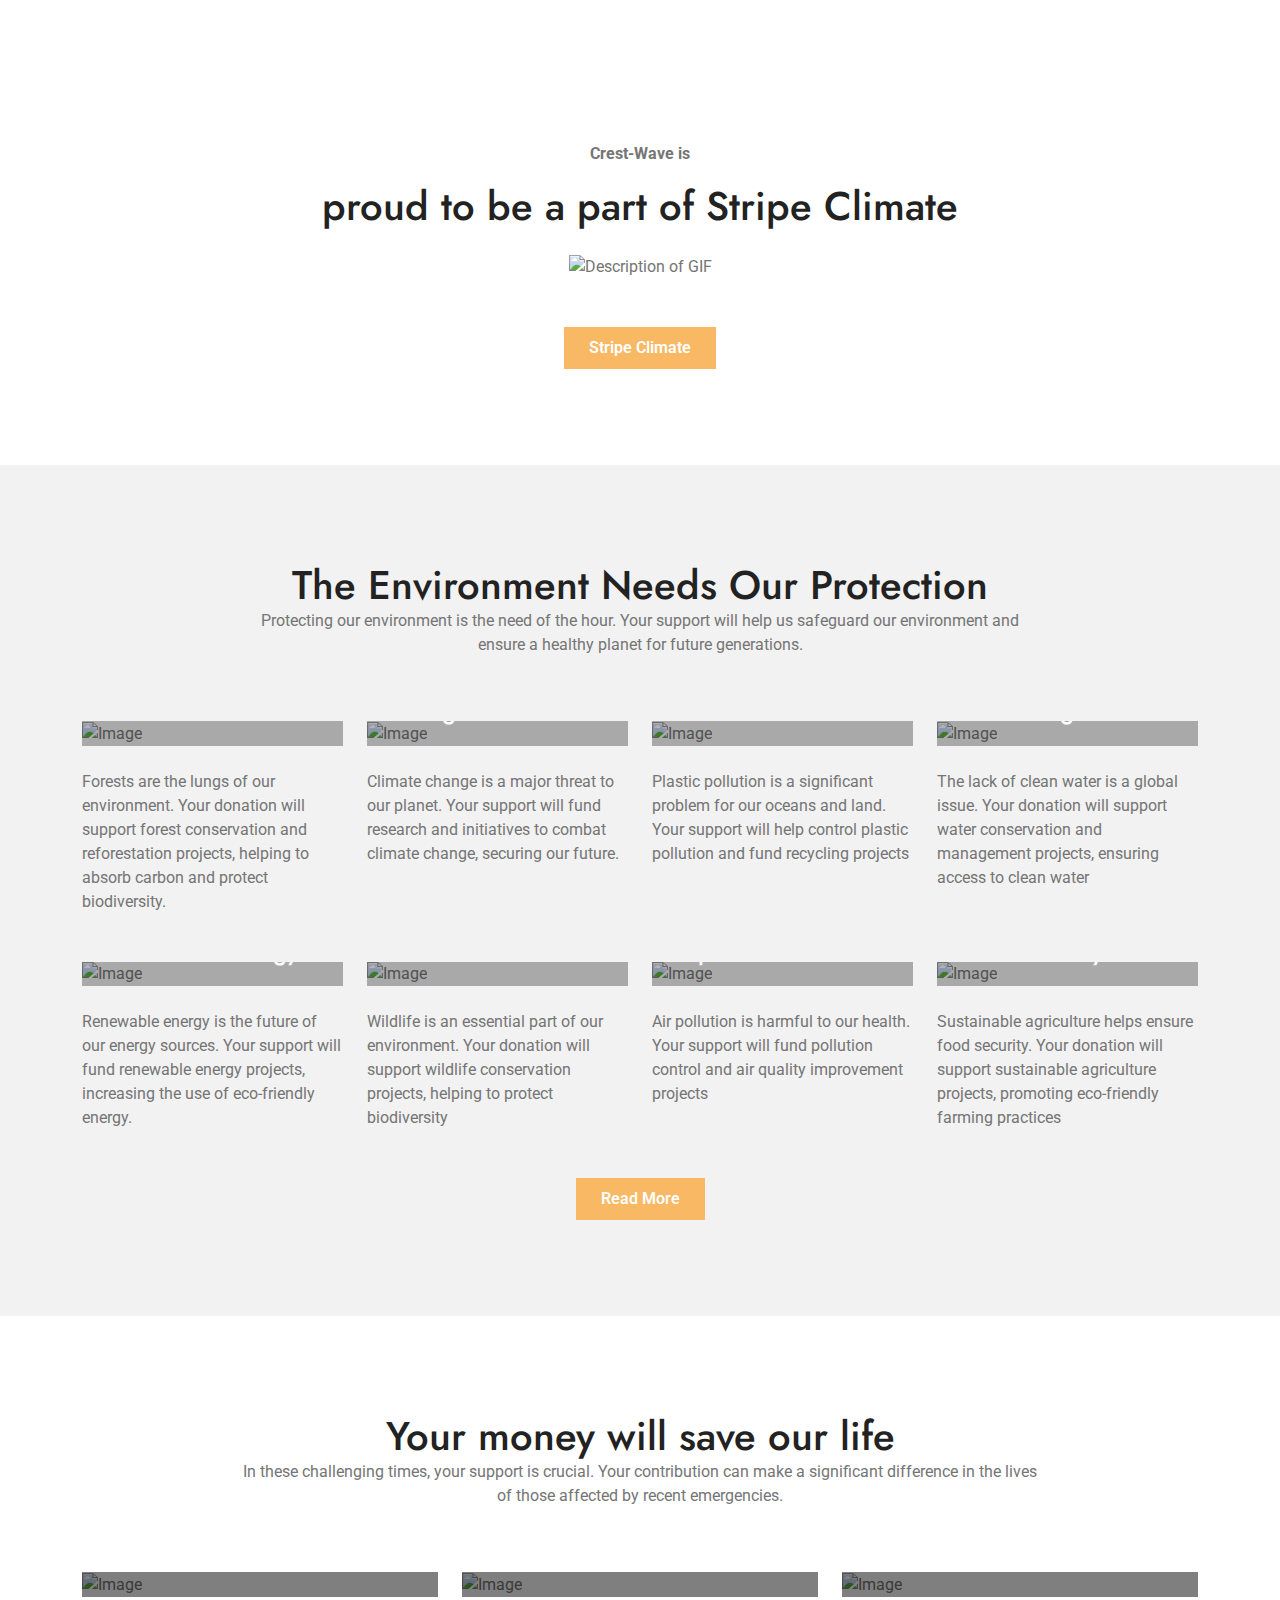
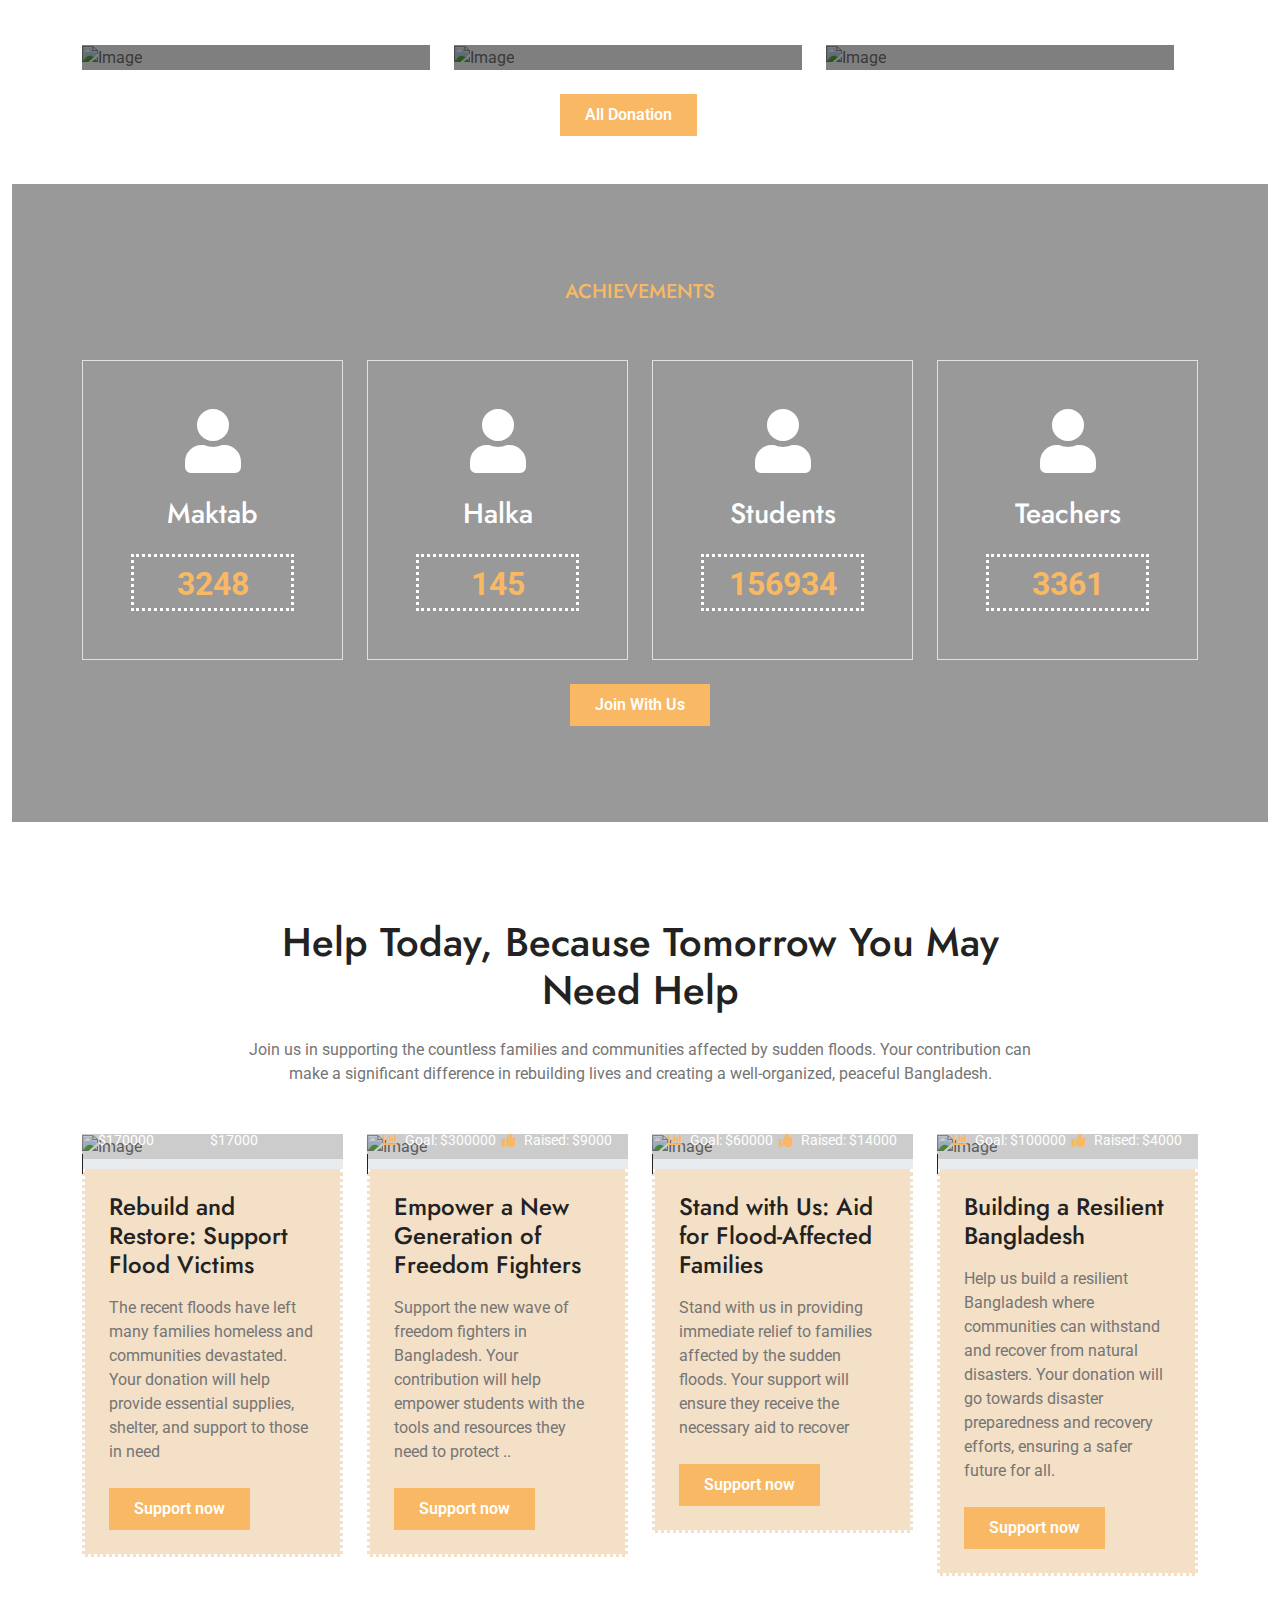
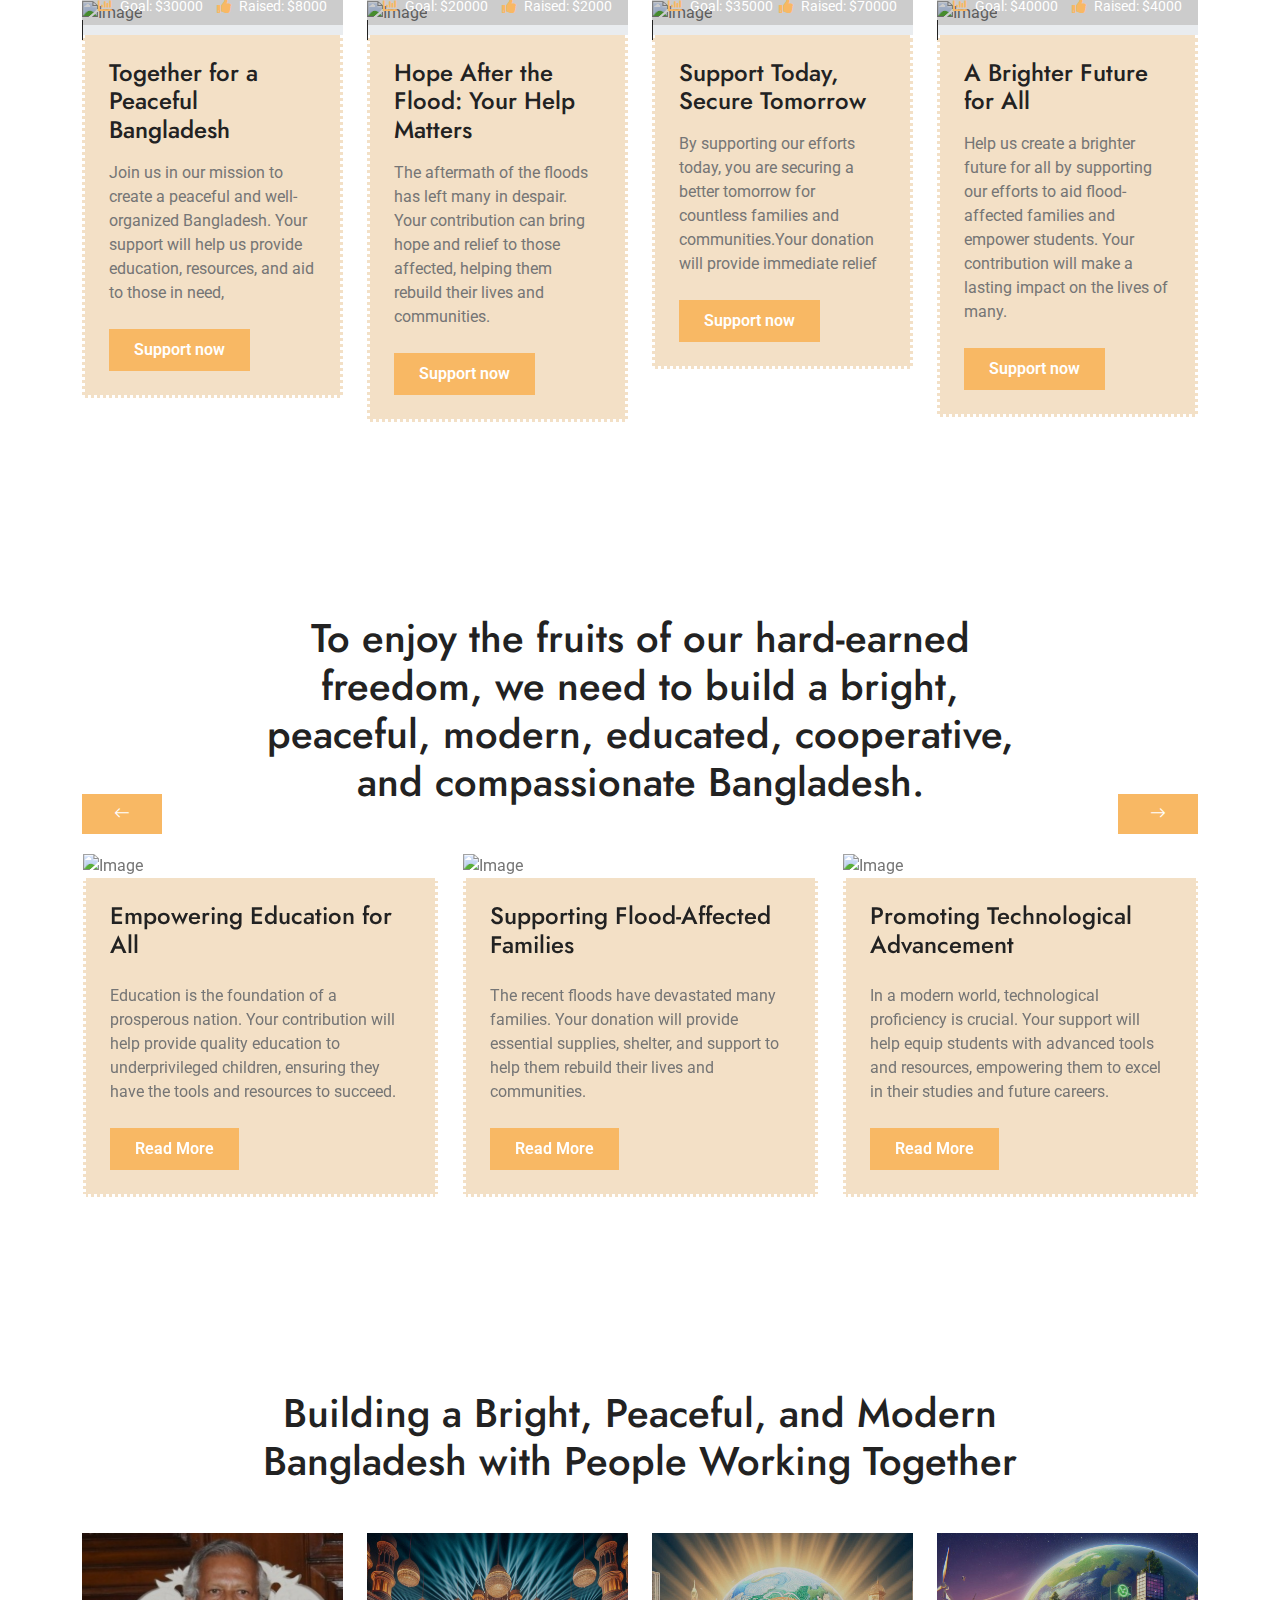
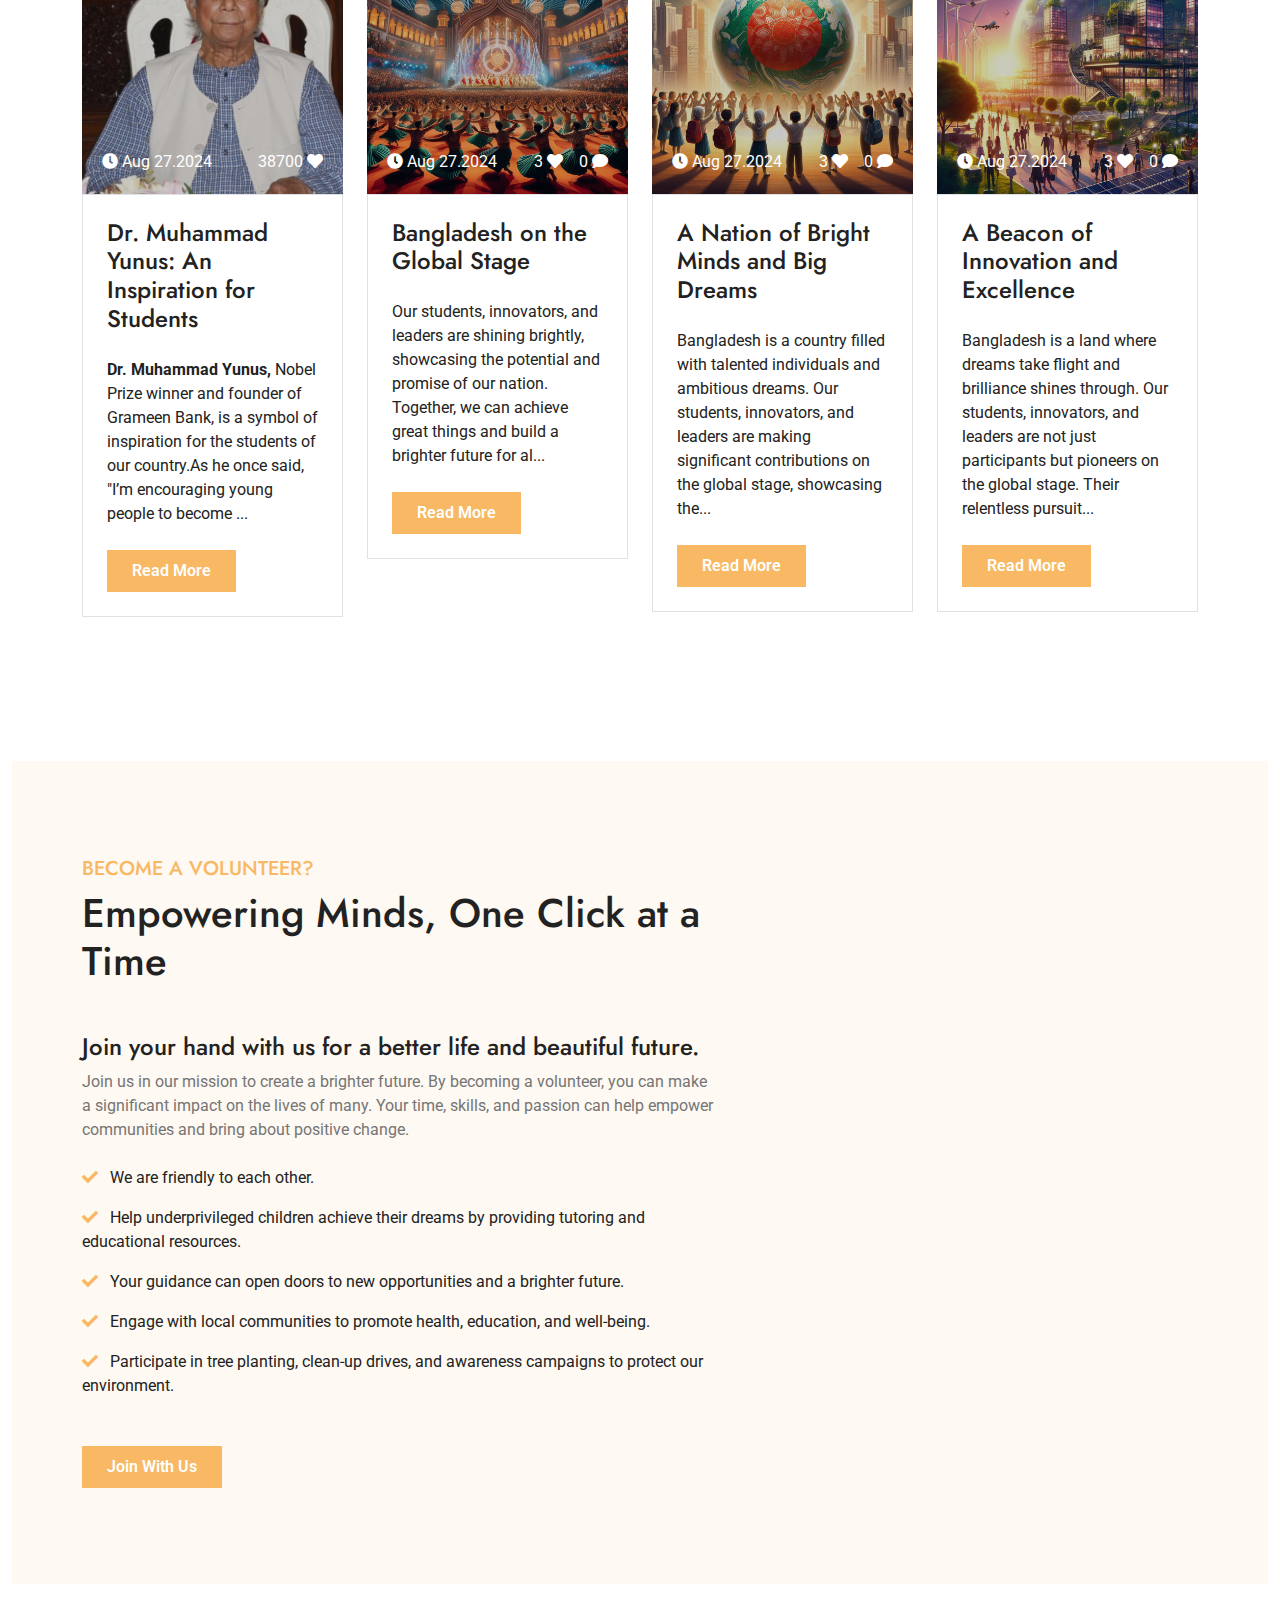
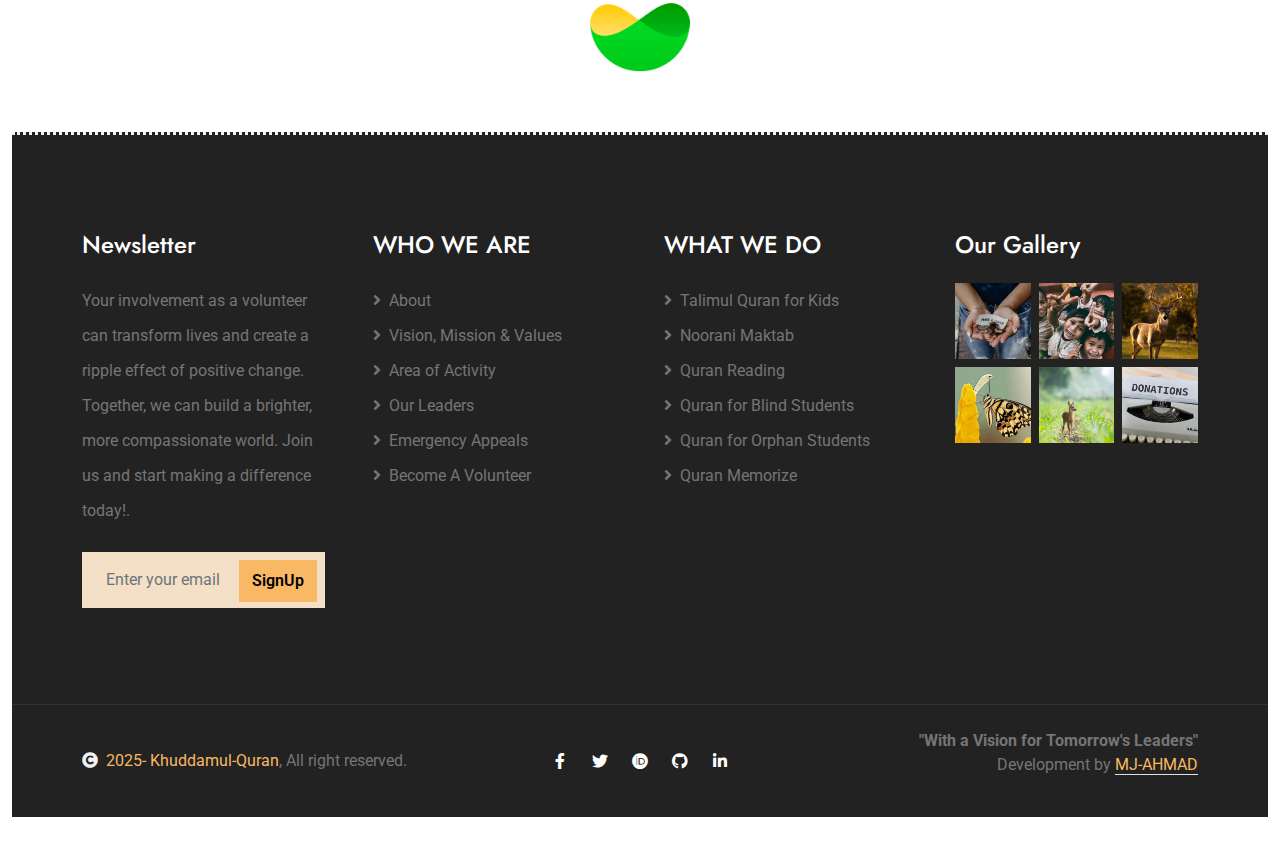
==== commit 3f274da0: "Update index.html" ====
--- a/index.html
+++ b/index.html
@@ -243,19 +243,25 @@
         </div>
     </div>
     <!-- About End -->
+
+
     
     <!-- About Start -->
     <div class="container-fluid about  py-5">
         <div class="text-center mx-auto pb-5" style="max-width: 800px;">
             <p><b>Crest-Wave is</b></p>
             <h1 class="mb-4">proud to be a part of Stripe Climate</h1>
-            <img src="img/g1.gif" alt="Description of GIF" width="200" height="200">
+            <img src="https://mj-ahmad.github.io/khuddamul-quran/img/khudamul-quran-logo.png" alt="Description of GIF" width="200" height="200">
         </div>
         <div class="text-center mx-auto pb-5" style="max-width: 800px;">
             <a class="btn-hover-bg btn btn-primary text-white py-2 px-4" href="https://climate.stripe.com/ArsPAE">Stripe Climate</a>
         </div>
         </div>
         <!-- About End -->
+
+
+
+    
         <!-- Services Start -->
         <div class="container-fluid service py-5 bg-light">
             <div class="container py-5">
@@ -266,7 +272,7 @@
                 <div class="row g-4">
                     <div class="col-md-6 col-lg-6 col-xl-3">
                         <div class="service-item">
-                            <img src="img/j0.jpg" class="img-fluid w-100" alt="Image">
+                            <img src="https://riwaqalquran.com/wp-content/uploads/2022/02/reasons_to_read_quran-compressed-1.jpg" class="img-fluid w-100" alt="Image">
                             <div class="service-link">
                                 <a href="#" class="h4 mb-0">Forest Conservation and Reforestation</a>
                             </div>
@@ -275,7 +281,7 @@
                     </div>
                     <div class="col-md-6 col-lg-6 col-xl-3">
                         <div class="service-item">
-                            <img src="img/j01.jpg" class="img-fluid w-100" alt="Image">
+                            <img src="https://riwaqalquran.com/wp-content/uploads/2022/02/reasons_to_read_quran-compressed-1.jpg" class="img-fluid w-100" alt="Image">
                             <div class="service-link">
                                 <a href="#" class="h4 mb-0">Combating Climate Change</a>
                             </div>
@@ -284,7 +290,7 @@
                     </div>
                     <div class="col-md-6 col-lg-6 col-xl-3">
                         <div class="service-item">
-                            <img src="img/1.jpg" class="img-fluid w-100" alt="Image">
+                            <img src="https://riwaqalquran.com/wp-content/uploads/2022/02/reasons_to_read_quran-compressed-1.jpg" class="img-fluid w-100" alt="Image">
                             <div class="service-link">
                                 <a href="#" class="h4 mb-0">Plastic Pollution Control</a>
                             </div>
@@ -293,7 +299,7 @@
                     </div>
                     <div class="col-md-6 col-lg-6 col-xl-3">
                         <div class="service-item">
-                            <img src="img/w1.jpg" class="img-fluid w-100" alt="Image">
+                            <img src="https://riwaqalquran.com/wp-content/uploads/2022/02/reasons_to_read_quran-compressed-1.jpg" class="img-fluid w-100" alt="Image">
                             <div class="service-link">
                                 <a href="#" class="h4 mb-0">Water Conservation and Management</a>
                             </div>
@@ -302,7 +308,7 @@
                     </div>
                     <div class="col-md-6 col-lg-6 col-xl-3">
                         <div class="service-item">
-                            <img src="img/j1.jpg" class="img-fluid w-100" alt="Image">
+                            <img src="https://riwaqalquran.com/wp-content/uploads/2022/02/reasons_to_read_quran-compressed-1.jpg" class="img-fluid w-100" alt="Image">
                             <div class="service-link">
                                 <a href="#" class="h4 mb-0">Promoting Renewable Energy</a>
                             </div>
@@ -311,7 +317,7 @@
                     </div>
                     <div class="col-md-6 col-lg-6 col-xl-3">
                         <div class="service-item">
-                            <img src="img/j2.jpg" class="img-fluid w-100" alt="Image">
+                            <img src="https://riwaqalquran.com/wp-content/uploads/2022/02/reasons_to_read_quran-compressed-1.jpg" class="img-fluid w-100" alt="Image">
                             <div class="service-link">
                                 <a href="#" class="h4 mb-0">Wildlife Conservation</a>
                             </div>
@@ -320,7 +326,7 @@
                     </div>
                     <div class="col-md-6 col-lg-6 col-xl-3">
                         <div class="service-item">
-                            <img src="img/j3.jpg" class="img-fluid w-100" alt="Image">
+                            <img src="https://riwaqalquran.com/wp-content/uploads/2022/02/reasons_to_read_quran-compressed-1.jpg" class="img-fluid w-100" alt="Image">
                             <div class="service-link">
                                 <a href="#" class="h4 mb-0">Pollution Control and Air Quality Improvement</a>
                             </div>
@@ -329,7 +335,7 @@
                     </div>
                     <div class="col-md-6 col-lg-6 col-xl-3">
                         <div class="service-item">
-                            <img src="img/j4.jpg" class="img-fluid w-100" alt="Image">
+                            <img src="https://riwaqalquran.com/wp-content/uploads/2022/02/reasons_to_read_quran-compressed-1.jpg" class="img-fluid w-100" alt="Image">
                             <div class="service-link">
                                 <a href="#" class="h4 mb-0">Sustainable Agriculture and Food Security</a>
                             </div>
@@ -346,6 +352,8 @@
             </div>
         </div>
         <!-- Services End -->
+
+    
         <!-- Donation Start -->
         <div class="container-fluid donation py-5">
             <div class="container py-5">
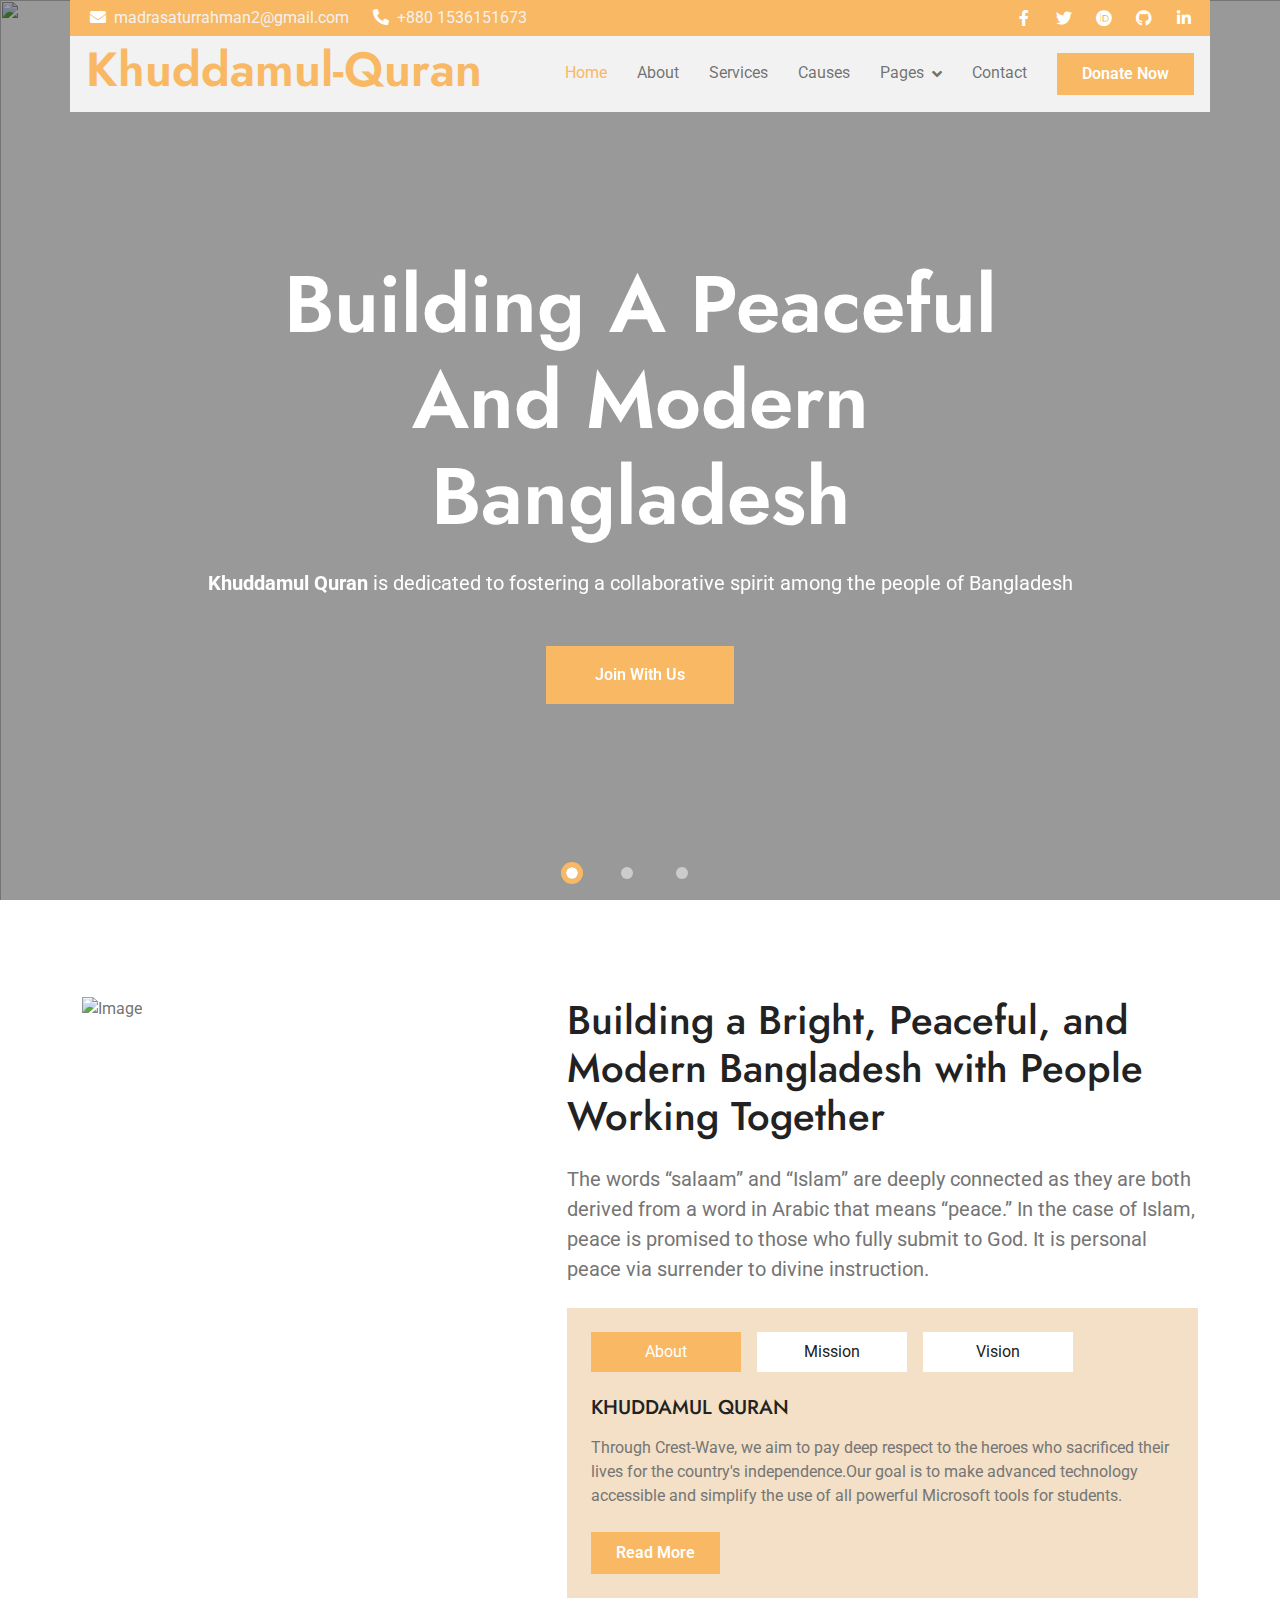
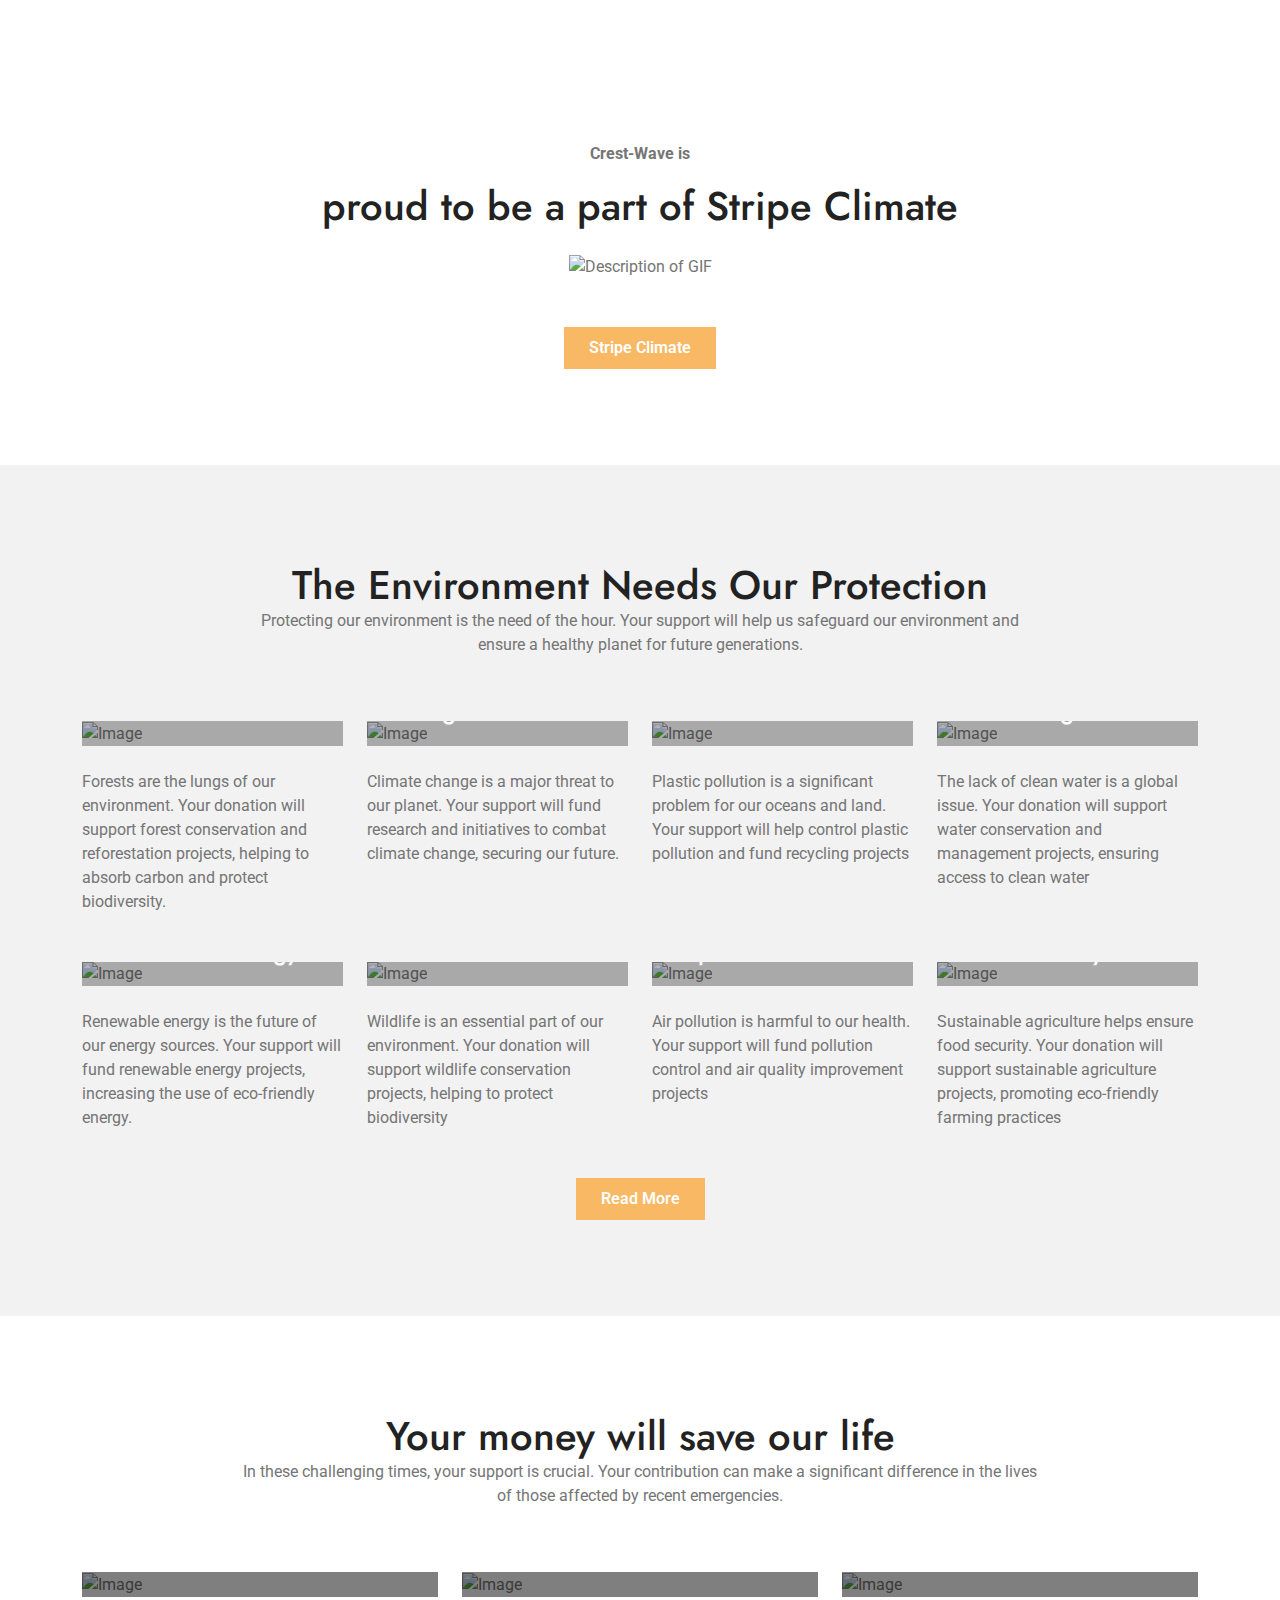
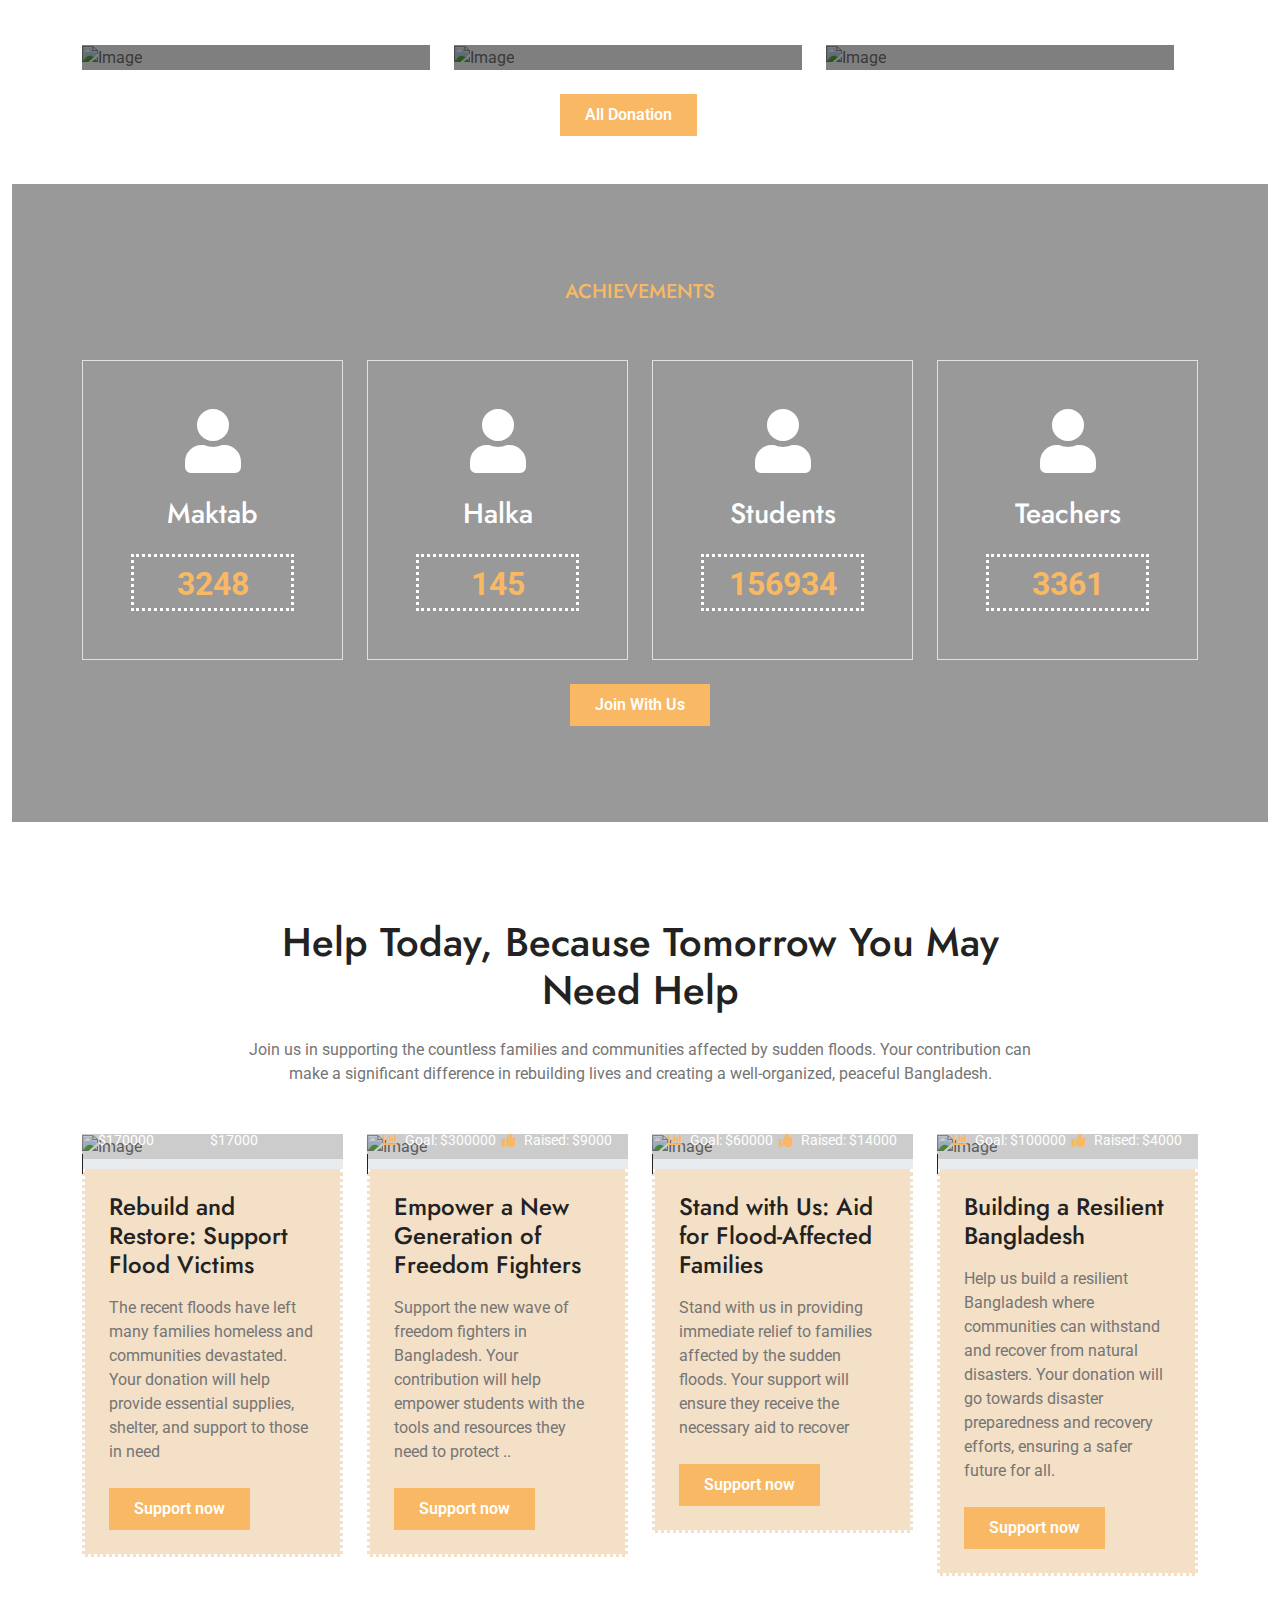
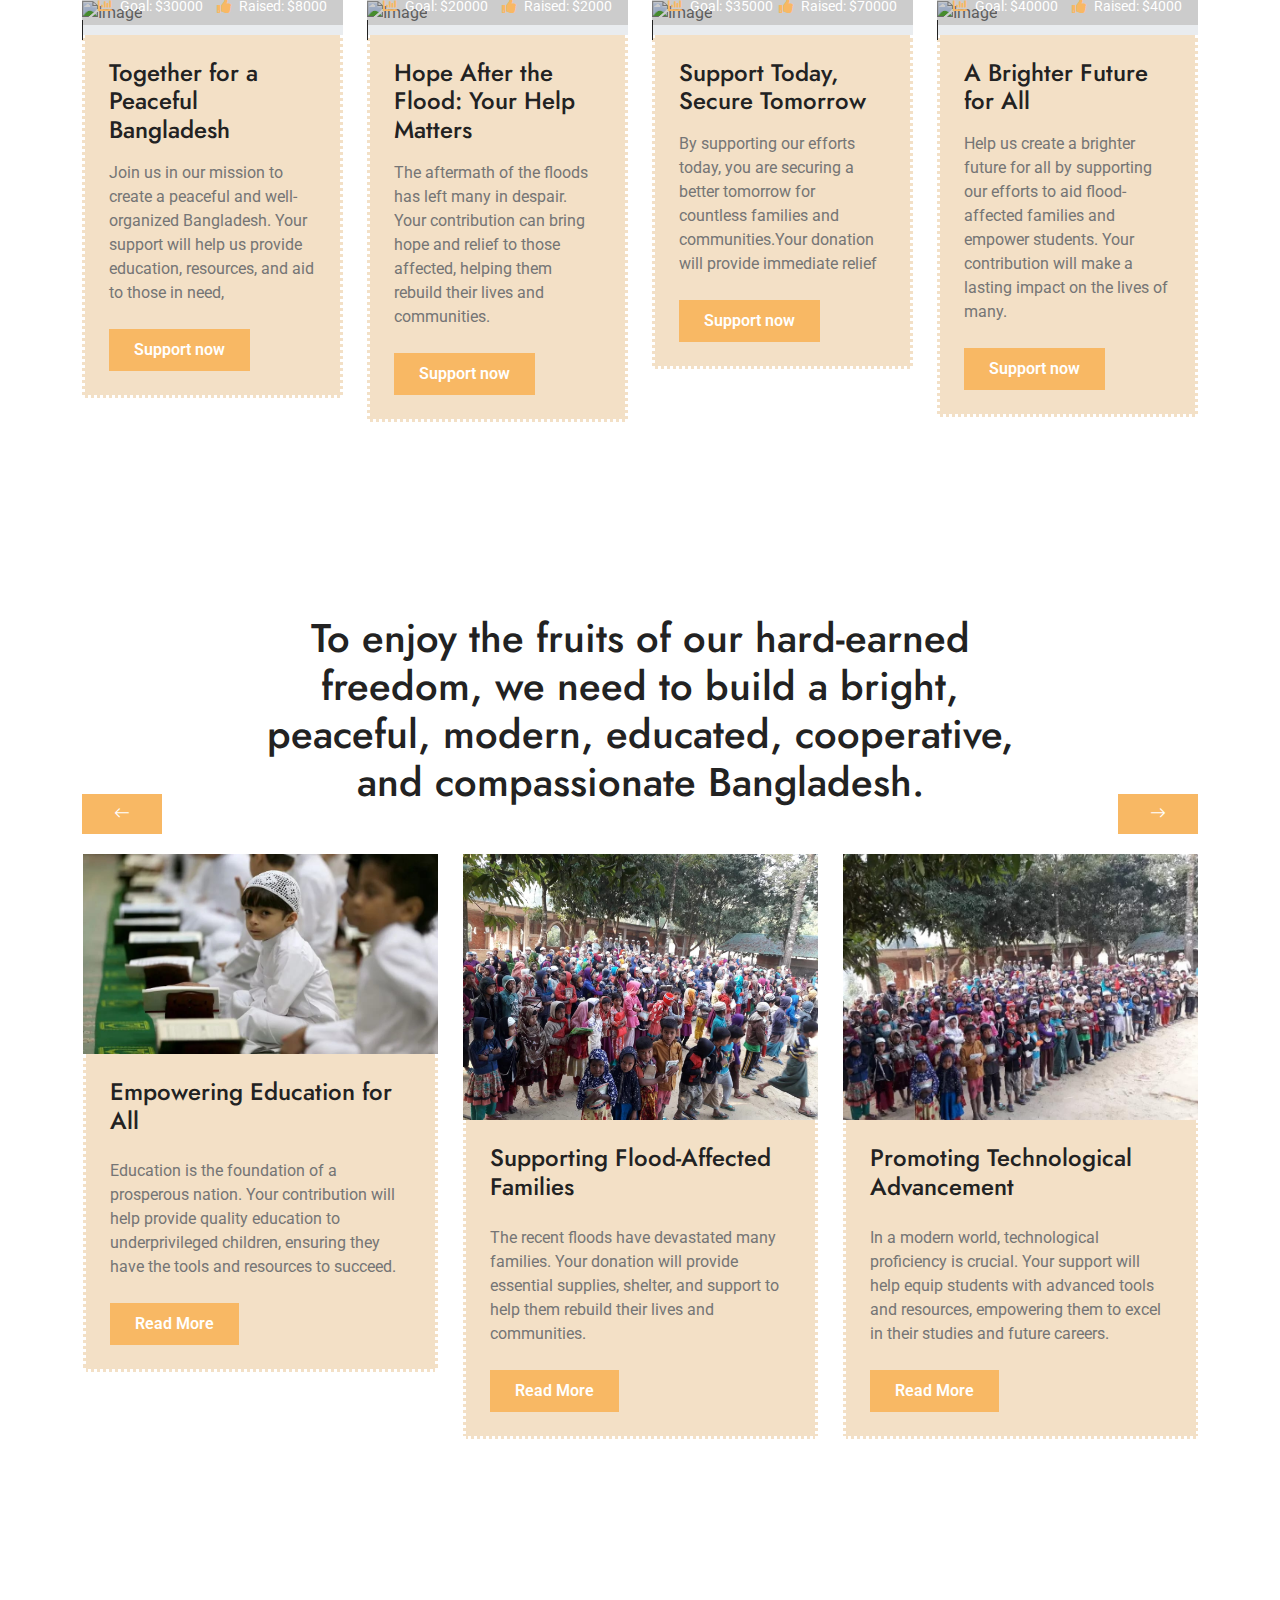
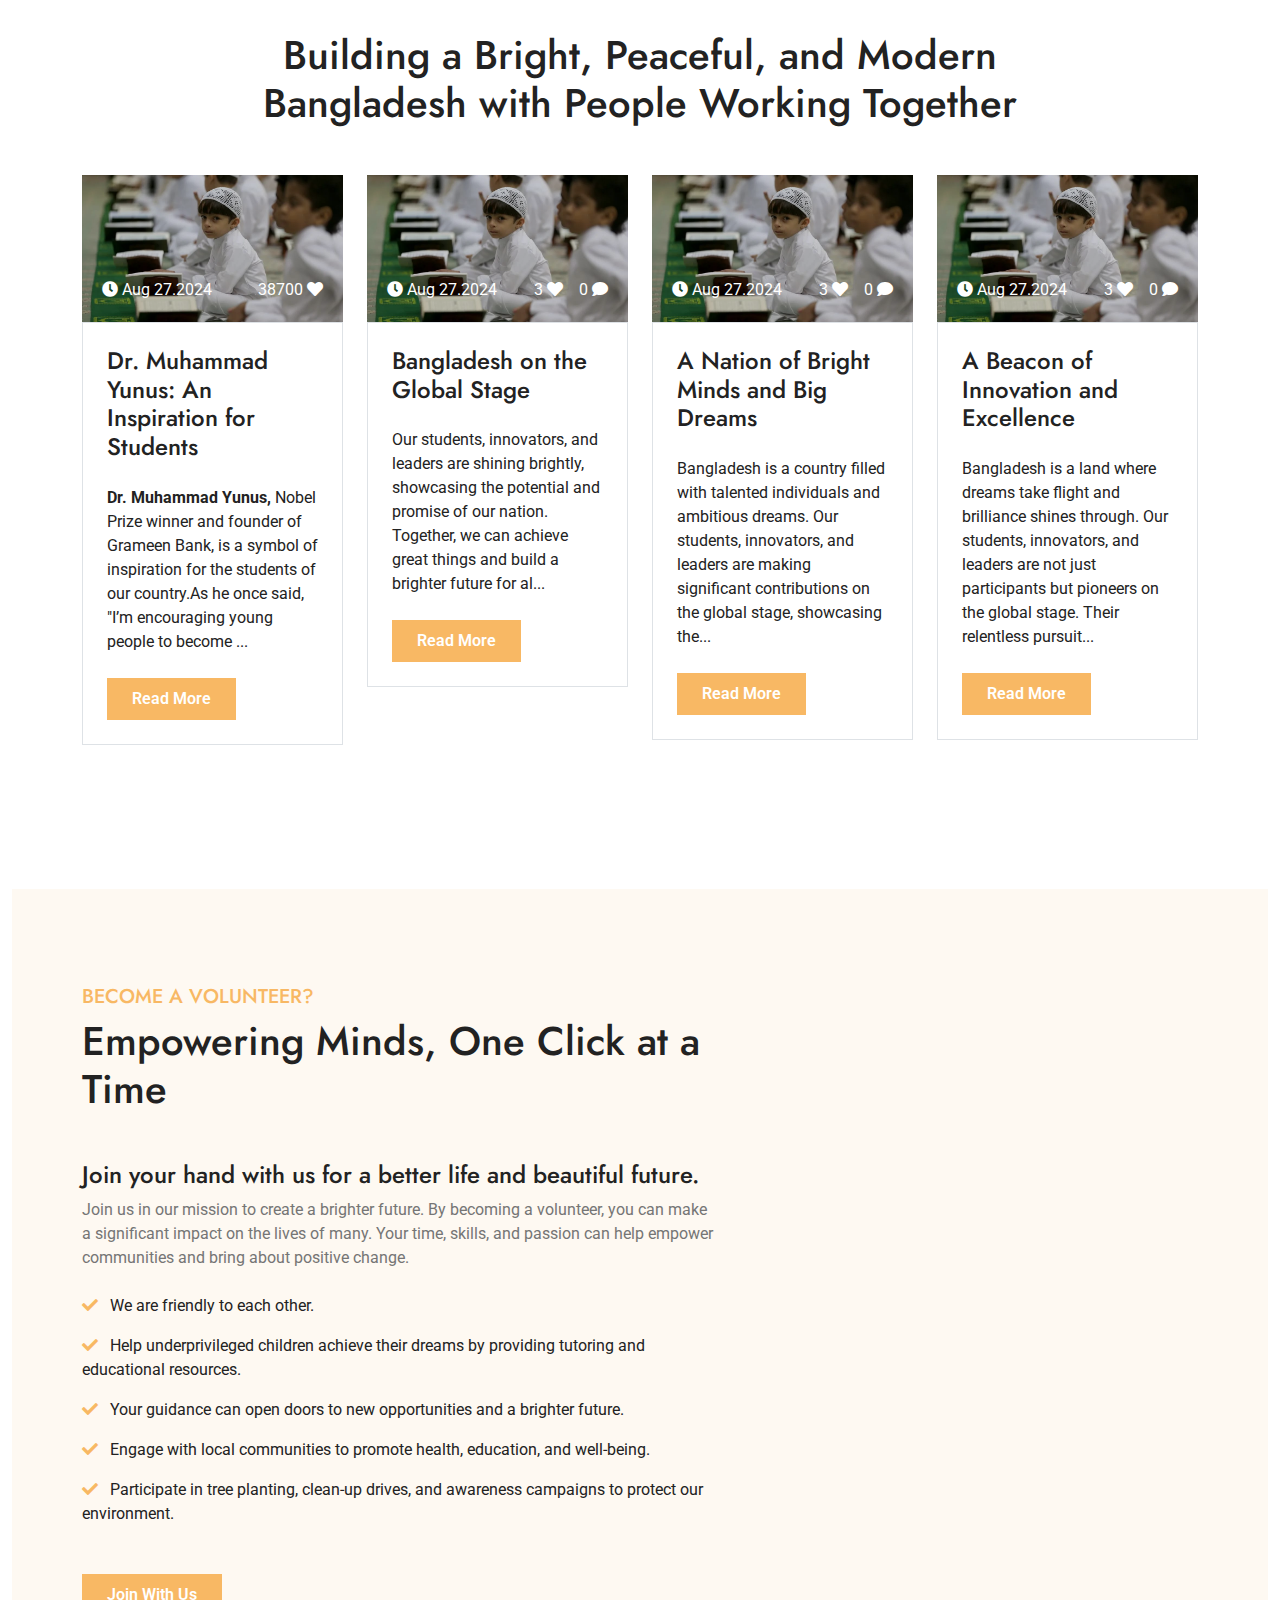
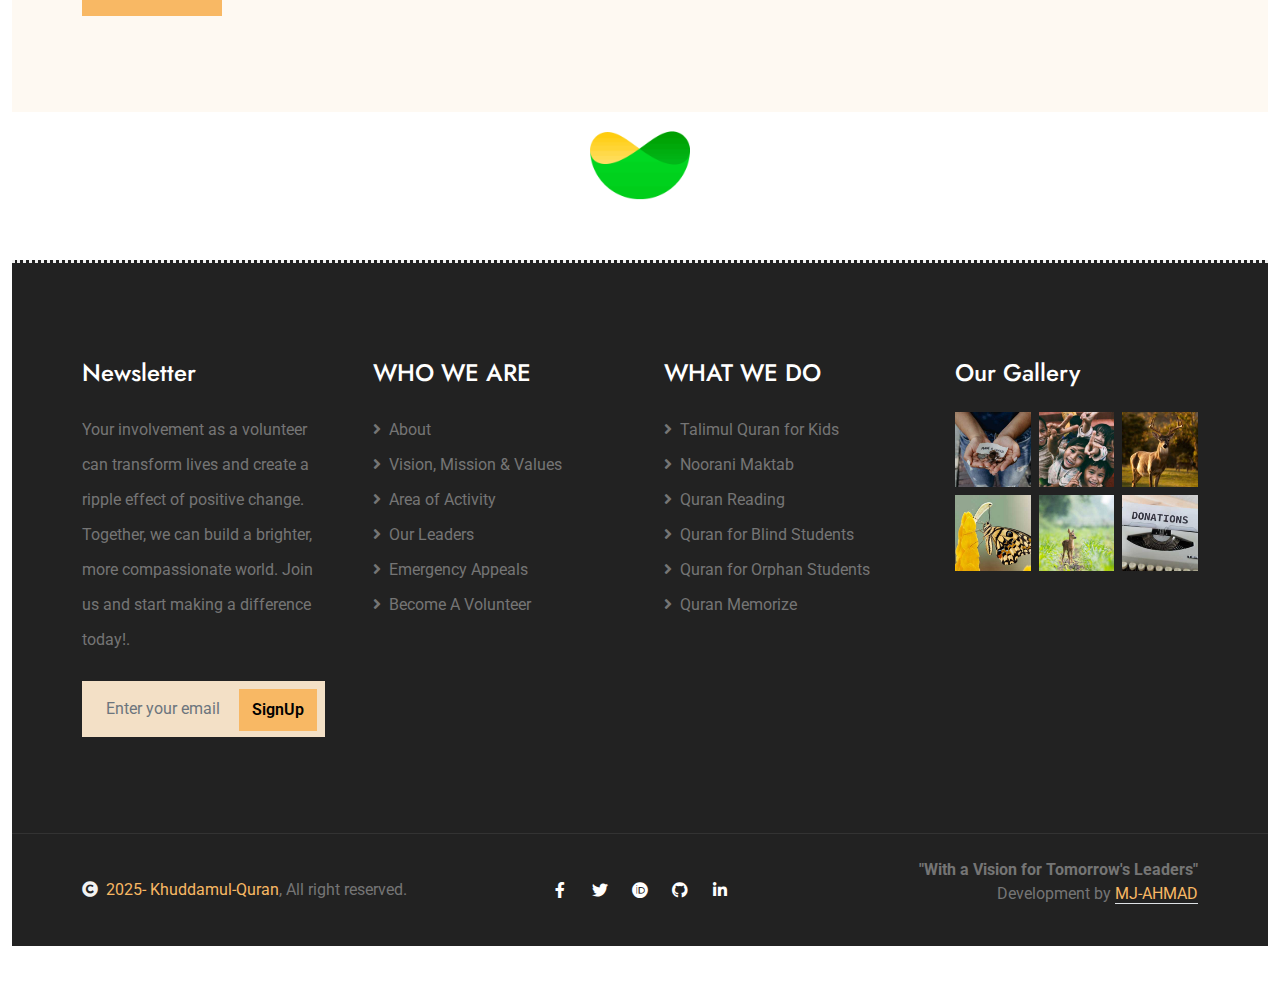
==== commit 898935b6: "Update index.html" ====
--- a/index.html
+++ b/index.html
@@ -699,7 +699,7 @@
                     </div>
                     <div class="event-carousel owl-carousel">
                         <div class="event-item">
-                            <img src="img/jo1.jpg" class="img-fluid w-100" alt="Image">
+                            <img src="https://mj-ahmad.github.io/khuddam/img/kq/q1.png" class="img-fluid w-100" alt="Image">
                             <div class="event-content p-4">
                                 <h4 class="mb-4">Empowering Education for All</h4>
                                 <p class="mb-4">Education is the foundation of a prosperous nation. Your contribution will help provide quality education to underprivileged children, ensuring they have the tools and resources to succeed.</p>
@@ -707,7 +707,7 @@
                             </div>
                         </div>
                         <div class="event-item">
-                            <img src="img/jo2.jpg" class="img-fluid w-100" alt="Image">
+                            <img src="https://mj-ahmad.github.io/khuddam/img/kq/m1.png" class="img-fluid w-100" alt="Image">
                             <div class="event-content p-4">
                                 <h4 class="mb-4">Supporting Flood-Affected Families</h4>
                                 <p class="mb-4">The recent floods have devastated many families. Your donation will provide essential supplies, shelter, and support to help them rebuild their lives and communities.</p>
@@ -715,7 +715,7 @@
                             </div>
                         </div>
                         <div class="event-item">
-                            <img src="img/jo3.jpg" class="img-fluid w-100" alt="Image">
+                            <img src="https://mj-ahmad.github.io/khuddam/img/kq/m2.png" class="img-fluid w-100" alt="Image">
                             <div class="event-content p-4">
                                 <h4 class="mb-4">Promoting Technological Advancement</h4>
                                 <p class="mb-4">In a modern world, technological proficiency is crucial. Your support will help equip students with advanced tools and resources, empowering them to excel in their studies and future careers.</p>
@@ -723,7 +723,7 @@
                             </div>
                         </div>
                         <div class="event-item">
-                            <img src="img/jo4.jpg" class="img-fluid w-100" alt="Image">
+                            <img src="https://mj-ahmad.github.io/khuddam/img/kq/m2.png" class="img-fluid w-100" alt="Image">
                             <div class="event-content p-4">
                                 <h4 class="mb-4">Fostering Community Cooperation</h4>
                                 <p class="mb-4">A strong community is built on cooperation and mutual support. Your contribution will help organize community-building activities and initiatives that promote unity and collaboration.</p>
@@ -731,7 +731,7 @@
                             </div>
                         </div>
                         <div class="event-item">
-                            <img src="img/jo5.jpg" class="img-fluid w-100" alt="Image">
+                            <img src="https://mj-ahmad.github.io/khuddam/img/kq/m2.png" class="img-fluid w-100" alt="Image">
                             <div class="event-content p-4">
                                 <h4 class="mb-4">Ensuring Health and Well-being</h4>
                                 <p class="mb-4">Health is a fundamental right. Your donation will support healthcare initiatives, providing medical aid and resources to those in need, ensuring a healthier and happier community.</p>
@@ -739,7 +739,7 @@
                             </div>
                         </div>
                         <div class="event-item">
-                            <img src="img/jo6.jpg" class="img-fluid w-100" alt="Image">
+                            <img src="https://mj-ahmad.github.io/khuddam/img/kq/m2.png" class="img-fluid w-100" alt="Image">
                             <div class="event-content p-4">
                                 <h4 class="mb-4">Honoring Our Heroes</h4>
                                 <p class="mb-4">Our freedom is the result of countless sacrifices. Your support will help preserve the legacy of our heroes, educating the next generation about their contributions and inspiring them to uphold <br>these values.</p>
@@ -747,7 +747,7 @@
                             </div>
                         </div>
                         <div class="event-item">
-                            <img src="img/jo7.jpg" class="img-fluid w-100" alt="Image">
+                            <img src="https://mj-ahmad.github.io/khuddam/img/kq/m2.png" class="img-fluid w-100" alt="Image">
                             <div class="event-content p-4">
                                 <h4 class="mb-4">Building Disaster Resilience</h4>
                                 <p class="mb-4">Natural disasters are inevitable, but their impact can be mitigated. Your contribution will go towards disaster preparedness and recovery efforts, ensuring communities can withstand and recover from such events..</p>
@@ -755,7 +755,7 @@
                             </div>
                         </div>
                         <div class="event-item">
-                            <img src="img/jo8.jpg" class="img-fluid w-100" alt="Image">
+                            <img src="https://mj-ahmad.github.io/khuddam/img/kq/m2.png" class="img-fluid w-100" alt="Image">
                             <div class="event-content p-4">
                                 <h4 class="mb-4">Promoting Peace and Harmony</h4>
                                 <p class="mb-4">A peaceful society is essential for progress. Your support will help promote peace and harmony through various initiatives, fostering a safe and supportive environment for all.</p>
@@ -763,7 +763,7 @@
                             </div>
                         </div>
                         <div class="event-item">
-                            <img src="img/jo9.jpg" class="img-fluid w-100" alt="Image">
+                            <img src="https://mj-ahmad.github.io/khuddam/img/kq/m2.png" class="img-fluid w-100" alt="Image">
                             <div class="event-content p-4">
                                 <h4 class="mb-4">Enhancing Social Welfare</h4>
                                 <p class="mb-4">Social welfare programs are vital for the well-being of the community. Your donation will support initiatives aimed at improving the quality of life for the underprivileged <br>and marginalized.</p>
@@ -771,7 +771,7 @@
                             </div>
                         </div>
                         <div class="event-item">
-                            <img src="img/jo10.jpg" class="img-fluid w-100" alt="Image">
+                            <img src="https://mj-ahmad.github.io/khuddam/img/kq/m1.png" class="img-fluid w-100" alt="Image">
                             <div class="event-content p-4">
                                 <h4 class="mb-4">Encouraging Environmental Sustainability</h4>
                                 <p class="mb-4">
@@ -797,7 +797,7 @@
                         <div class="col-lg-6 col-xl-3">
                             <div class="blog-item">
                                 <div class="blog-img">
-                                    <img src="img/b2.jpg" class="img-fluid w-100" alt="">
+                                    <img src="https://mj-ahmad.github.io/khuddam/img/kq/q1.png" class="img-fluid w-100" alt="">
                                     <div class="blog-info">
                                         <span><i class="fa fa-clock"></i> Aug 27.2024</span>
                                         <div class="d-flex">
@@ -818,7 +818,7 @@
                         <div class="col-lg-6 col-xl-3">
                             <div class="blog-item">
                                 <div class="blog-img">
-                                    <img src="img/b3.jpg" class="img-fluid w-100" alt="">
+                                    <img src="https://mj-ahmad.github.io/khuddam/img/kq/q1.png" class="img-fluid w-100" alt="">
                                     <div class="blog-info">
                                         <span><i class="fa fa-clock"></i> Aug 27.2024</span>
                                         <div class="d-flex">
@@ -840,7 +840,7 @@
                         <div class="col-lg-6 col-xl-3">
                             <div class="blog-item">
                                 <div class="blog-img">
-                                    <img src="img/b4.jpg" class="img-fluid w-100" alt="">
+                                    <img src="https://mj-ahmad.github.io/khuddam/img/kq/q1.png" class="img-fluid w-100" alt="">
                                     <div class="blog-info">
                                         <span><i class="fa fa-clock"></i> Aug 27.2024</span>
                                         <div class="d-flex">
@@ -849,7 +849,7 @@
                                         </div>
                                     </div>
                                     <div class="search-icon">
-                                        <a href="img/b4.jpg" data-lightbox="Blog-3" class="my-auto"><i class="fas fa-search-plus btn-primary text-white p-3"></i></a>
+                                        <a href="https://mj-ahmad.github.io/khuddam/img/kq/q1.png" data-lightbox="Blog-3" class="my-auto"><i class="fas fa-search-plus btn-primary text-white p-3"></i></a>
                                     </div>
                                 </div>
                                 <div class="text-dark border p-4 ">
@@ -862,7 +862,7 @@
                         <div class="col-lg-6 col-xl-3">
                             <div class="blog-item">
                                 <div class="blog-img">
-                                    <img src="img/b5.jpg" class="img-fluid w-100" alt="">
+                                    <img src="https://mj-ahmad.github.io/khuddam/img/kq/q1.png" class="img-fluid w-100" alt="">
                                     <div class="blog-info">
                                         <span><i class="fa fa-clock"></i> Aug 27.2024</span>
                                         <div class="d-flex">
@@ -871,7 +871,7 @@
                                         </div>
                                     </div>
                                     <div class="search-icon">
-                                        <a href="img/b5.jpg" data-lightbox="Blog-4" class="my-auto"><i class="fas fa-search-plus btn-primary text-white p-3"></i></a>
+                                        <a href="https://mj-ahmad.github.io/khuddam/img/kq/q1.png" data-lightbox="Blog-4" class="my-auto"><i class="fas fa-search-plus btn-primary text-white p-3"></i></a>
                                     </div>
                                 </div>
                                 <div class="text-dark border p-4 ">
